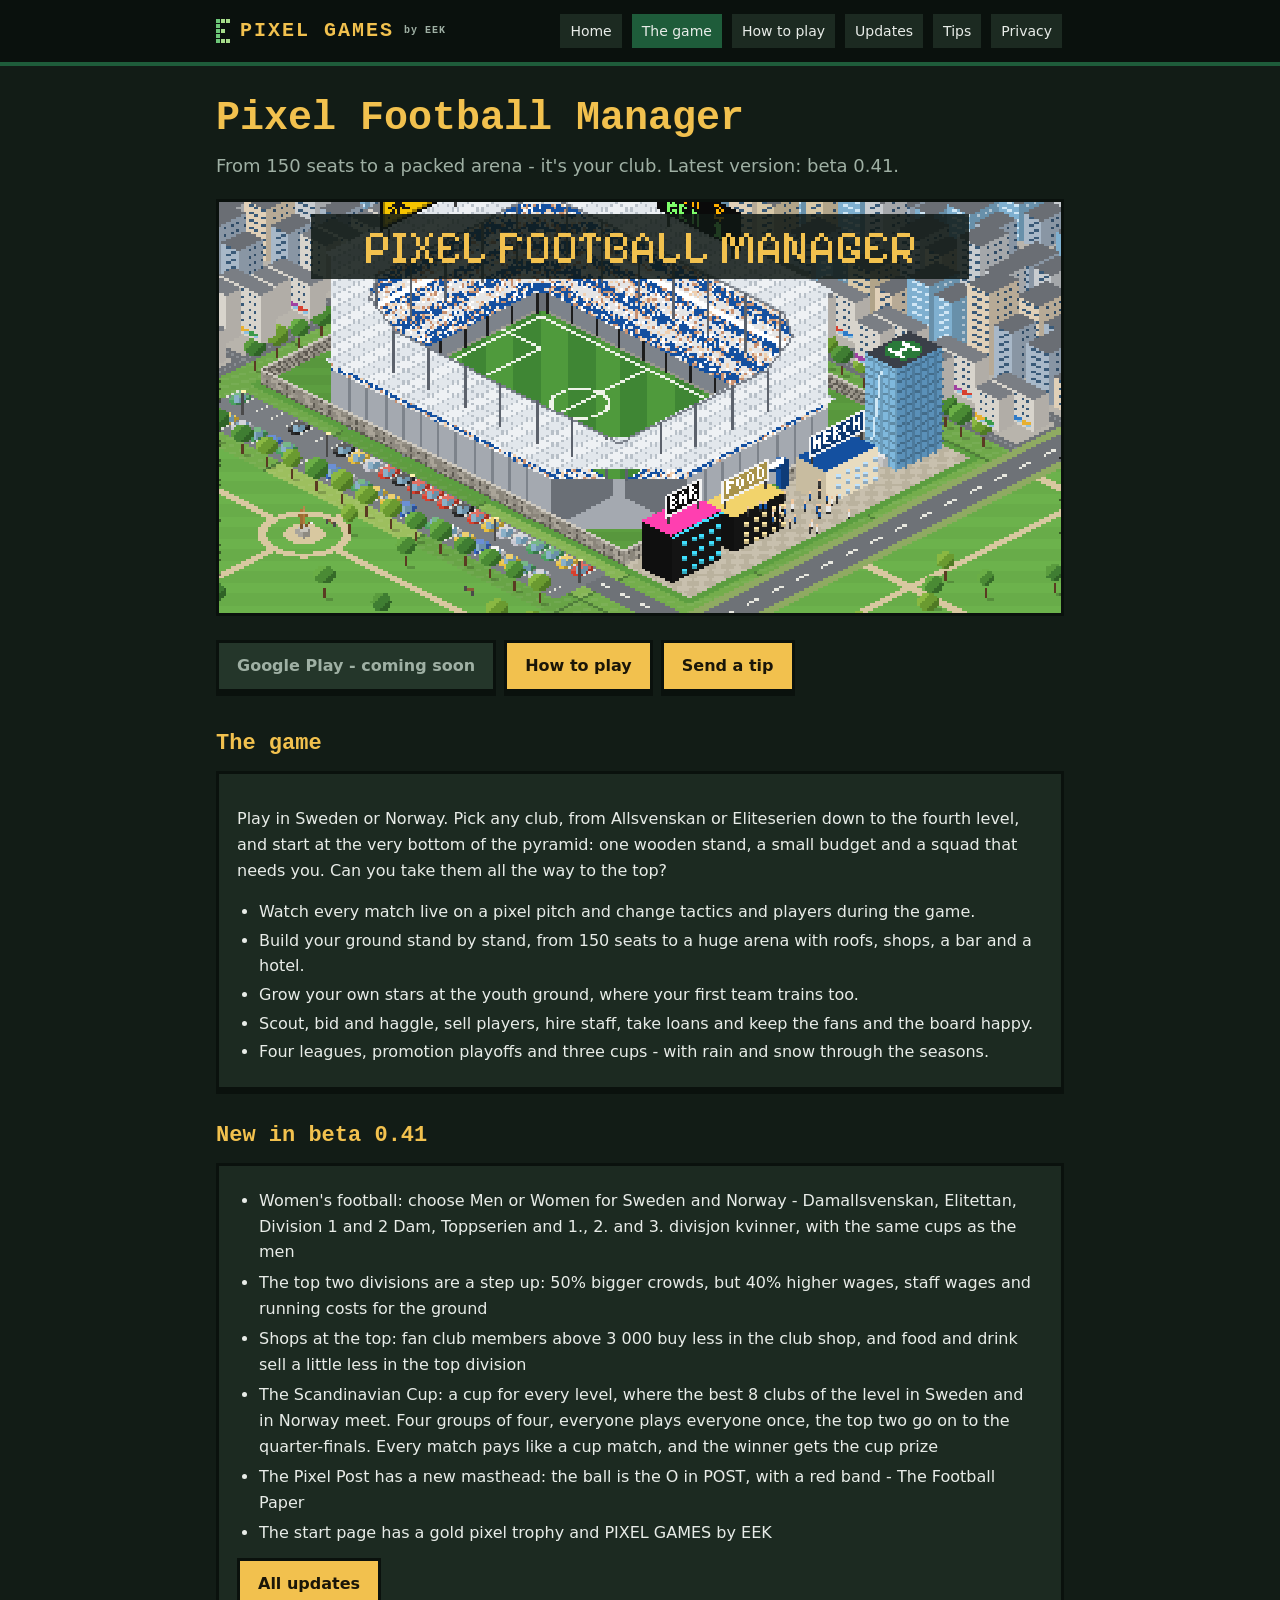
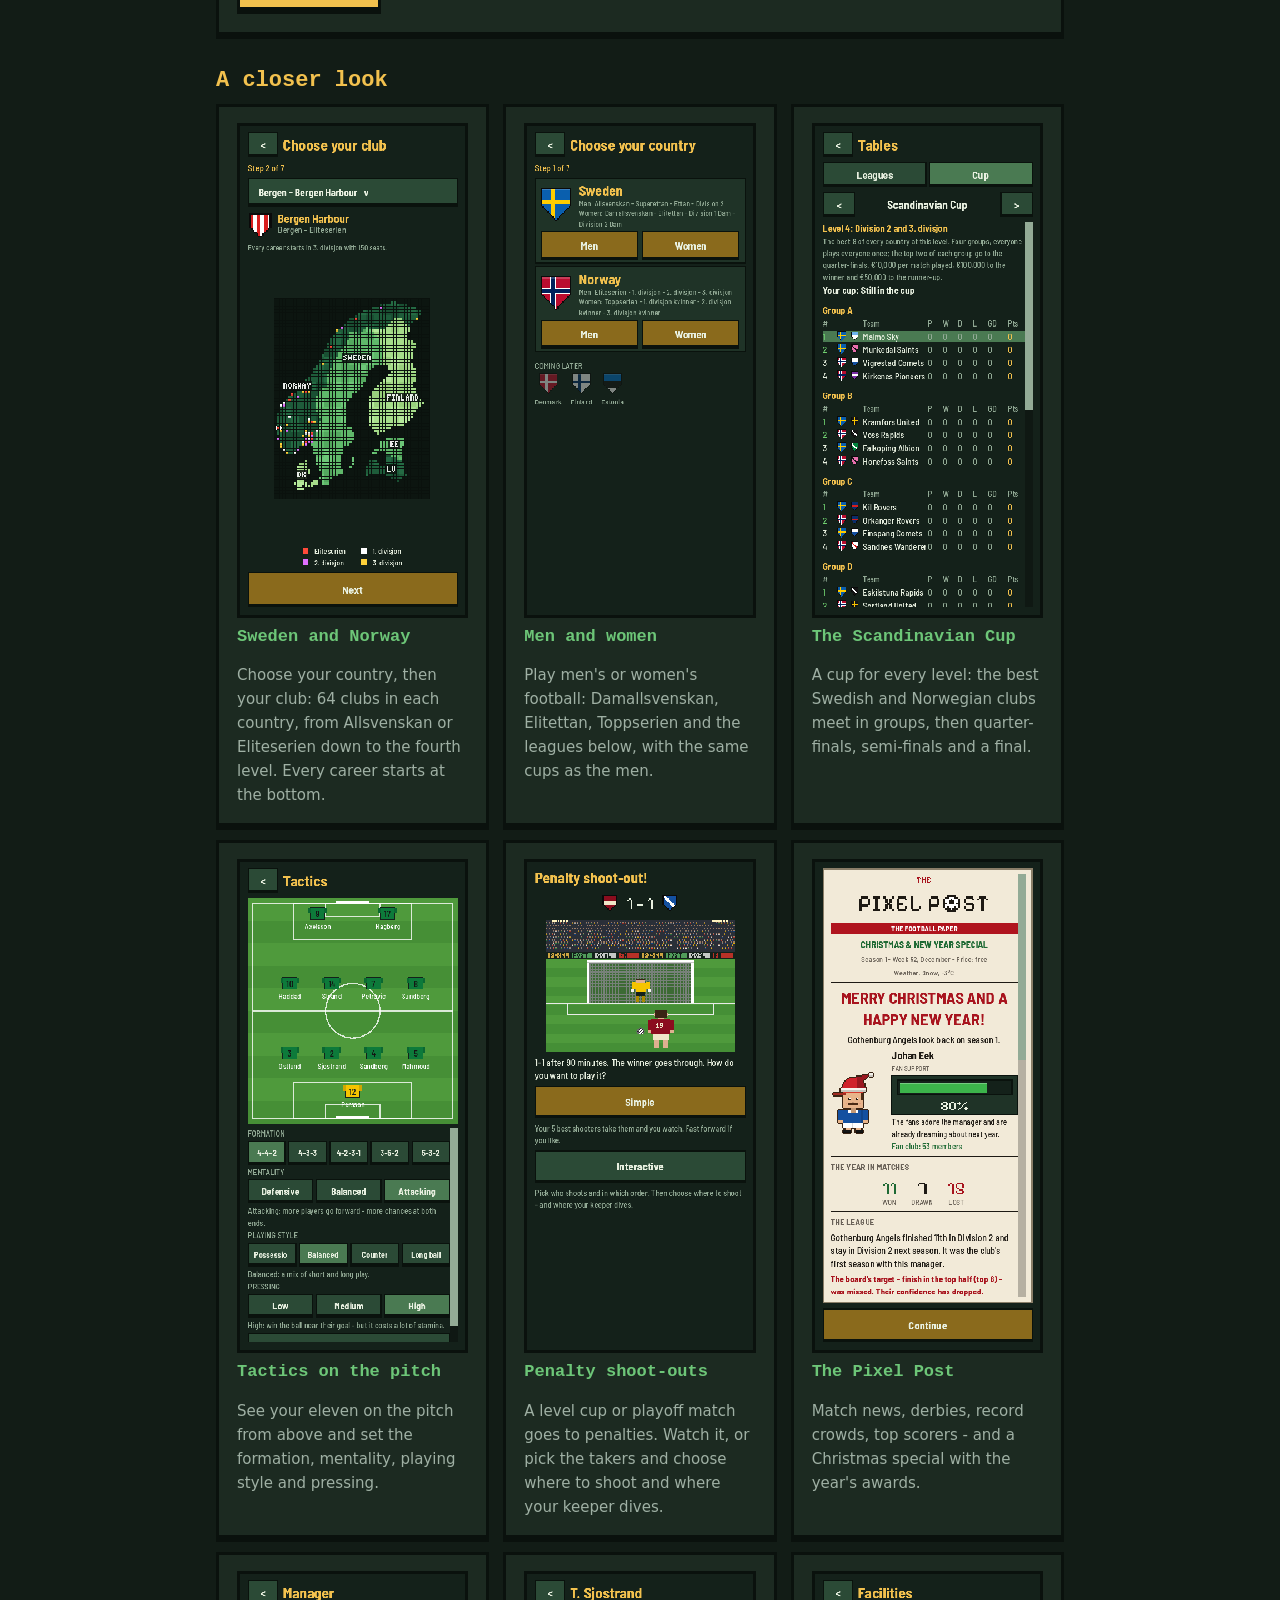
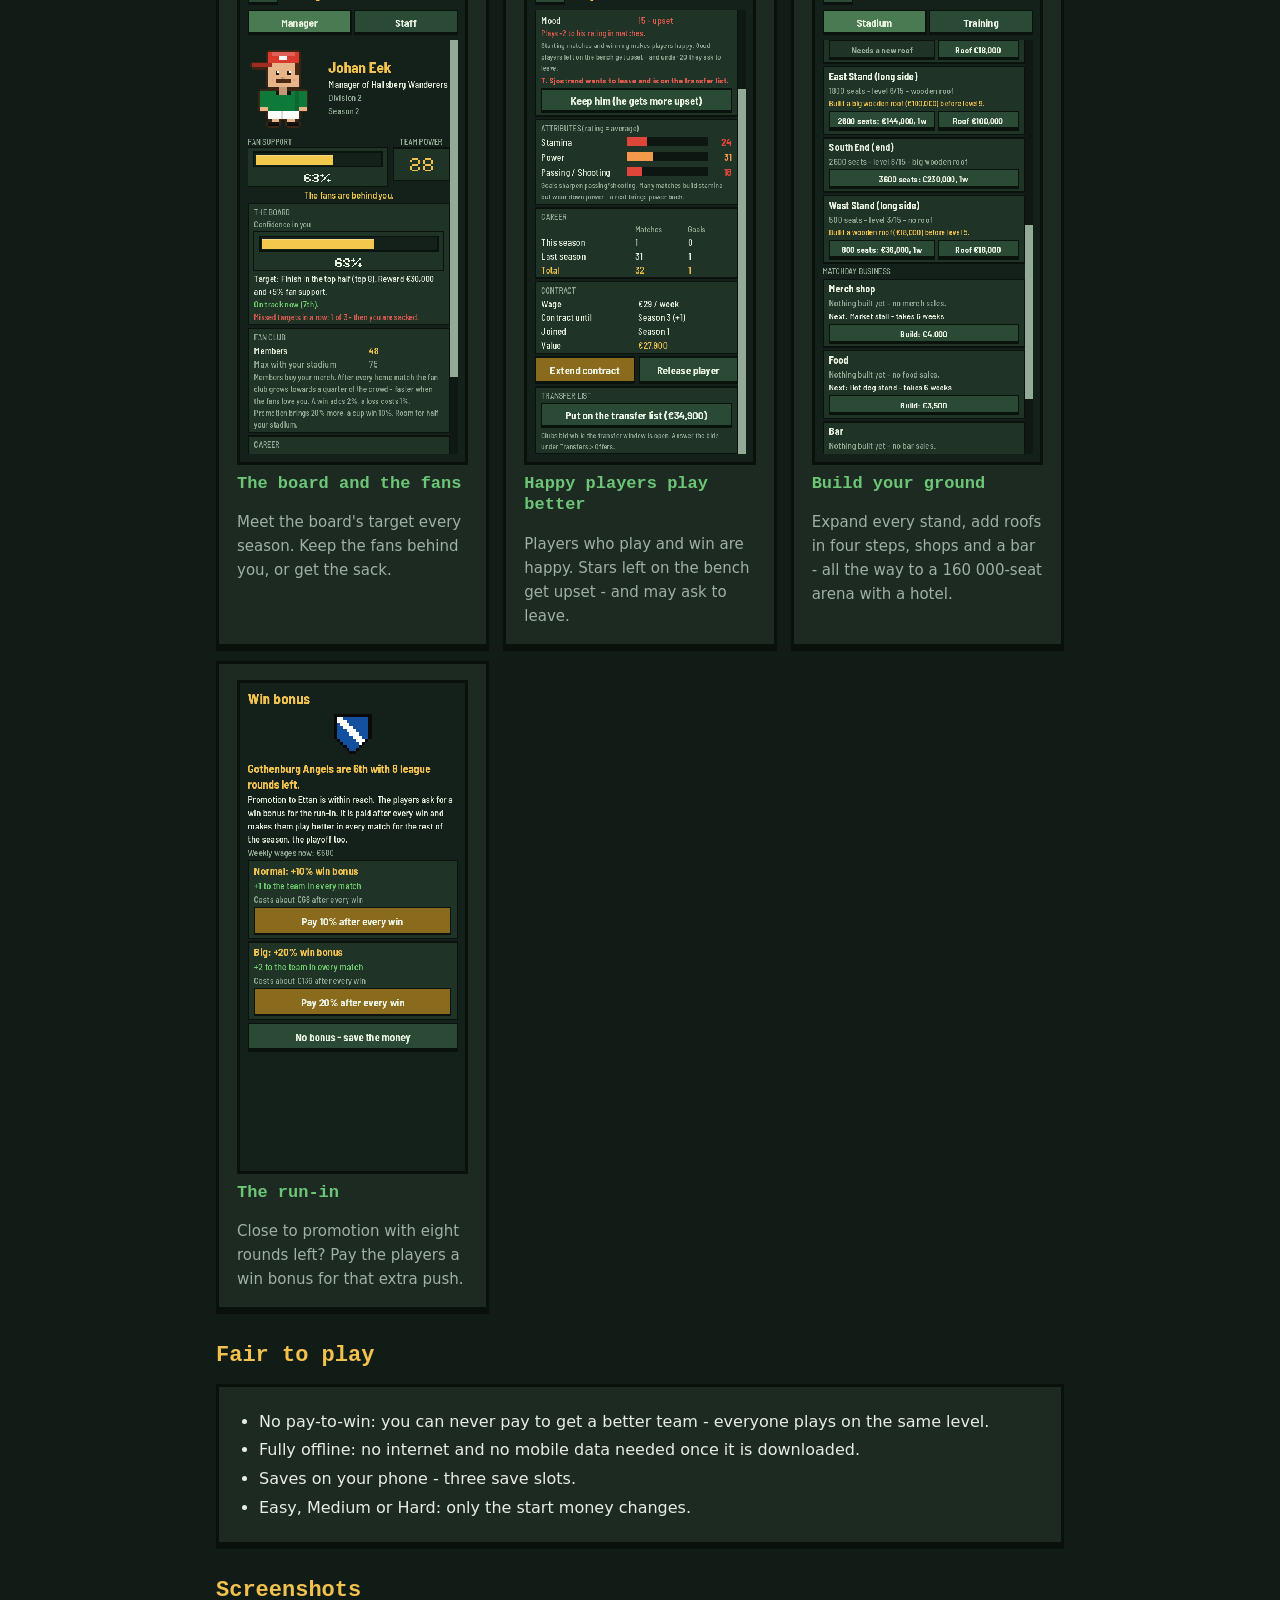
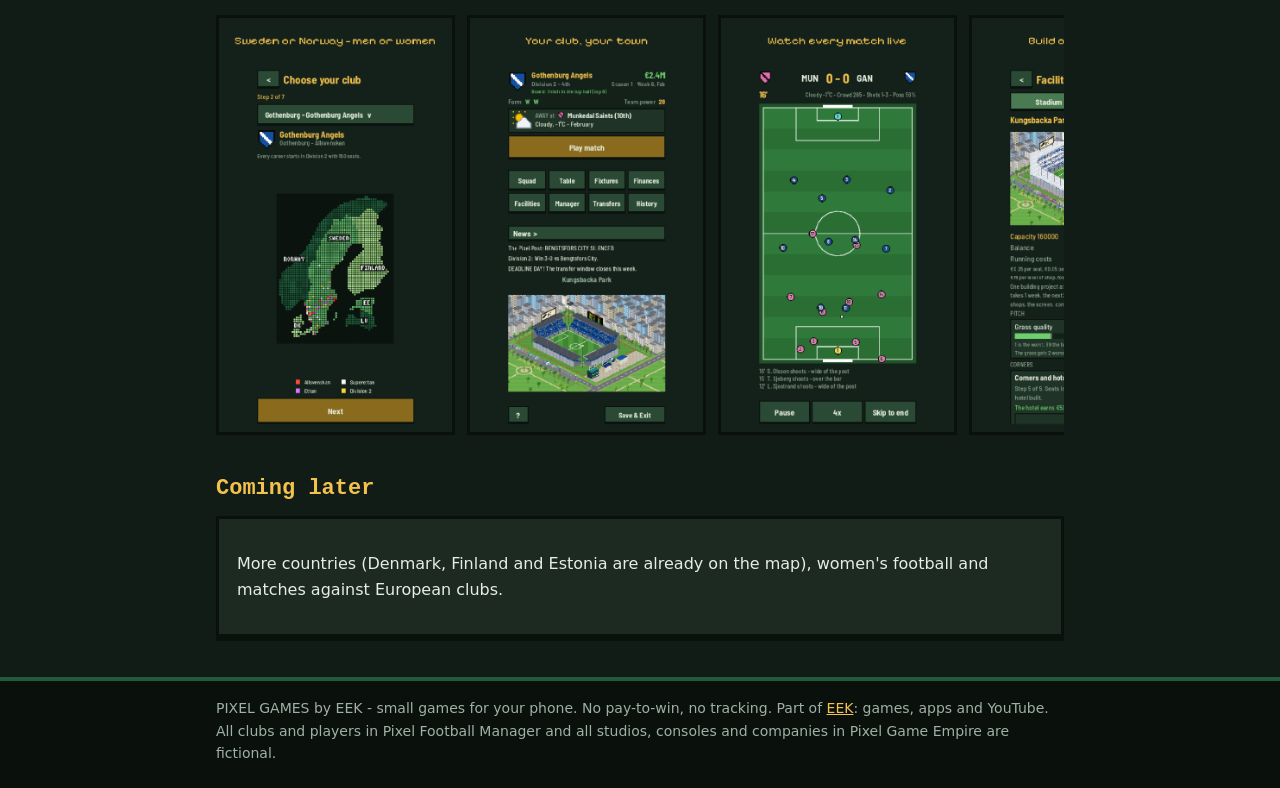
==== football-manager/index.html @ 79983d54 "Logo: small pixel squares forming an E, also as tab and app icon Co-Authored-By: Claude Opus 5.5 <no" ====
<!doctype html>
<html lang="en"><head><meta charset="utf-8"><meta name="viewport" content="width=device-width, initial-scale=1">
<title>Pixel Football Manager</title><link rel="stylesheet" href="../style.css?v=eek6"><link rel="icon" href="../favicon.svg" type="image/svg+xml"><link rel="icon" href="../assets/favicon-32.png" sizes="32x32"><link rel="apple-touch-icon" href="../assets/apple-touch-icon.png">
</head><body>
<header class="top"><div class="wrap"><a class="logo" href="../index.html"><span class="tiles" aria-hidden="true"><i></i><i></i><i></i><i></i><i class="o"></i><i class="o"></i><i></i><i></i><i class="o"></i><i></i><i class="o"></i><i class="o"></i><i></i><i></i><i></i></span>PIXEL GAMES <small>by EEK</small></a><nav><a href="../index.html">Home</a><a href="index.html" class="on">The game</a><a href="how-to-play.html">How to play</a><a href="updates.html">Updates</a><a href="tips.html">Tips</a><a href="privacy.html">Privacy</a></nav></div></header>
<main class="wrap">

<h1>Pixel Football Manager</h1>
<p class="lead">From 150 seats to a packed arena - it's your club. Latest version: beta 0.41.</p>
<img class="hero" src="../assets/pfm-feature.png" alt="Pixel Football Manager">
<span class="btn off">Google Play - coming soon</span><a class="btn" href="how-to-play.html">How to play</a><a class="btn" href="tips.html">Send a tip</a>
<h2>The game</h2>
<div class="panel"><p>Play in Sweden or Norway. Pick any club, from Allsvenskan or Eliteserien down to the fourth level, and start at the very bottom of the
pyramid: one wooden stand, a small budget and a squad that needs you. Can you take them all the way to the top?</p>
<ul><li>Watch every match live on a pixel pitch and change tactics and players during the game.</li>
<li>Build your ground stand by stand, from 150 seats to a huge arena with roofs, shops, a bar and a hotel.</li>
<li>Grow your own stars at the youth ground, where your first team trains too.</li>
<li>Scout, bid and haggle, sell players, hire staff, take loans and keep the fans and the board happy.</li>
<li>Four leagues, promotion playoffs and three cups - with rain and snow through the seasons.</li></ul></div>
<h2>New in beta 0.41</h2>
<div class="panel new"><ul><li>Women&#x27;s football: choose Men or Women for Sweden and Norway - Damallsvenskan, Elitettan, Division 1 and 2 Dam, Toppserien and 1., 2. and 3. divisjon kvinner, with the same cups as the men</li><li>The top two divisions are a step up: 50% bigger crowds, but 40% higher wages, staff wages and running costs for the ground</li><li>Shops at the top: fan club members above 3 000 buy less in the club shop, and food and drink sell a little less in the top division</li><li>The Scandinavian Cup: a cup for every level, where the best 8 clubs of the level in Sweden and in Norway meet. Four groups of four, everyone plays everyone once, the top two go on to the quarter-finals. Every match pays like a cup match, and the winner gets the cup prize</li><li>The Pixel Post has a new masthead: the ball is the O in POST, with a red band - The Football Paper</li><li>The start page has a gold pixel trophy and PIXEL GAMES by EEK</li></ul><a class="btn" href="updates.html">All updates</a></div>
<h2>A closer look</h2>
<div class="features"><figure class="panel feat"><img src="../assets/pfm-no_clubs.png" alt="Sweden and Norway" loading="lazy"><h3>Sweden and Norway</h3><p>Choose your country, then your club: 64 clubs in each country, from Allsvenskan or Eliteserien down to the fourth level. Every career starts at the bottom.</p></figure><figure class="panel feat"><img src="../assets/pfm-w_country.png" alt="Men and women" loading="lazy"><h3>Men and women</h3><p>Play men&#x27;s or women&#x27;s football: Damallsvenskan, Elitettan, Toppserien and the leagues below, with the same cups as the men.</p></figure><figure class="panel feat"><img src="../assets/pfm-scan_cup.png" alt="The Scandinavian Cup" loading="lazy"><h3>The Scandinavian Cup</h3><p>A cup for every level: the best Swedish and Norwegian clubs meet in groups, then quarter-finals, semi-finals and a final.</p></figure><figure class="panel feat"><img src="../assets/pfm-upd_tactics.png" alt="Tactics on the pitch" loading="lazy"><h3>Tactics on the pitch</h3><p>See your eleven on the pitch from above and set the formation, mentality, playing style and pressing.</p></figure><figure class="panel feat"><img src="../assets/pfm-pens_real_choice.png" alt="Penalty shoot-outs" loading="lazy"><h3>Penalty shoot-outs</h3><p>A level cup or playoff match goes to penalties. Watch it, or pick the takers and choose where to shoot and where your keeper dives.</p></figure><figure class="panel feat"><img src="../assets/pfm-upd_xmas_awards.png" alt="The Pixel Post" loading="lazy"><h3>The Pixel Post</h3><p>Match news, derbies, record crowds, top scorers - and a Christmas special with the year&#x27;s awards.</p></figure><figure class="panel feat"><img src="../assets/pfm-upd_manager_board.png" alt="The board and the fans" loading="lazy"><h3>The board and the fans</h3><p>Meet the board&#x27;s target every season. Keep the fans behind you, or get the sack.</p></figure><figure class="panel feat"><img src="../assets/pfm-upd_player_morale.png" alt="Happy players play better" loading="lazy"><h3>Happy players play better</h3><p>Players who play and win are happy. Stars left on the bench get upset - and may ask to leave.</p></figure><figure class="panel feat"><img src="../assets/pfm-roof_stadium_stands.png" alt="Build your ground" loading="lazy"><h3>Build your ground</h3><p>Expand every stand, add roofs in four steps, shops and a bar - all the way to a 160 000-seat arena with a hotel.</p></figure><figure class="panel feat"><img src="../assets/pfm-proto_win_bonus.png" alt="The run-in" loading="lazy"><h3>The run-in</h3><p>Close to promotion with eight rounds left? Pay the players a win bonus for that extra push.</p></figure></div>
<h2>Fair to play</h2>
<div class="panel"><ul><li>No pay-to-win: you can never pay to get a better team - everyone plays on the same level.</li>
<li>Fully offline: no internet and no mobile data needed once it is downloaded.</li>
<li>Saves on your phone - three save slots.</li>
<li>Easy, Medium or Hard: only the start money changes.</li></ul></div>
<h2>Screenshots</h2>
<div class="shots"><img src="../assets/pfm-shot-1.png" alt="Screenshot 1" loading="lazy"><img src="../assets/pfm-shot-2.png" alt="Screenshot 2" loading="lazy"><img src="../assets/pfm-shot-3.png" alt="Screenshot 3" loading="lazy"><img src="../assets/pfm-shot-4.png" alt="Screenshot 4" loading="lazy"><img src="../assets/pfm-shot-5.png" alt="Screenshot 5" loading="lazy"></div>
<h2>Coming later</h2>
<div class="panel"><p>More countries (Denmark, Finland and Estonia are already on the map), women's
football and matches against European clubs.</p></div>

</main>
<footer><div class="wrap">PIXEL GAMES by EEK - small games for your phone. No pay-to-win, no tracking. Part of <a href="../index.html">EEK</a>: games, apps and YouTube.<br>
All clubs and players in Pixel Football Manager and all studios, consoles and companies in Pixel Game Empire are fictional.</div></footer>
</body></html>
---- style.css ----
:root{--bg:#121c16;--panel:#1c2a21;--panel2:#24362a;--line:#0a110d;--text:#e8ece8;--muted:#9fb0a4;
--accent:#f2c14e;--good:#6dc678;--light:#a6dc8a;--dark:#1e5c3a}
*{box-sizing:border-box}
html{-webkit-text-size-adjust:100%}
body{margin:0;background:var(--bg);color:var(--text);font:16px/1.6 system-ui,-apple-system,"Segoe UI",Roboto,sans-serif}
a{color:var(--accent)}
.wrap{max-width:880px;margin:0 auto;padding:0 16px}
header.top{background:var(--line);border-bottom:4px solid var(--dark)}
header.top .wrap{display:flex;align-items:center;gap:14px;padding-top:12px;padding-bottom:12px;flex-wrap:wrap}
.logo{font:700 20px/1 ui-monospace,"Cascadia Mono",Consolas,monospace;letter-spacing:2px;color:var(--accent);text-decoration:none;display:flex;align-items:center;gap:10px}
.logo .tiles{display:grid;grid-template-columns:repeat(3,4px);gap:1px}
.logo .tiles i{width:4px;height:4px;background:var(--light)}
.logo .tiles i:nth-child(3n+1){background:var(--good)}
.logo .tiles i.o{background:none}
nav{display:flex;gap:6px;flex-wrap:wrap;margin-left:auto}
nav a{color:var(--text);text-decoration:none;padding:6px 10px;background:var(--panel);border:2px solid var(--line);box-shadow:0 3px 0 var(--line);font-size:14px}
nav a.on,nav a:hover{background:var(--dark)}
h1,h2,h3{font-family:ui-monospace,"Cascadia Mono",Consolas,monospace;line-height:1.25}
h1 small,.logo small{font-size:.5em;color:var(--muted);letter-spacing:1px}
h1{color:var(--accent);font-size:clamp(26px,6vw,40px);margin:28px 0 8px}
h2{color:var(--accent);font-size:22px;margin:32px 0 10px}
h3{color:var(--good);font-size:17px;margin:0 0 8px}
.lead{color:var(--muted);font-size:18px;margin-top:0}
.panel{background:var(--panel);border:3px solid var(--line);box-shadow:0 4px 0 var(--line);padding:16px 18px;margin:14px 0}
.grid{display:grid;grid-template-columns:repeat(auto-fit,minmax(240px,1fr));gap:14px}
.card{display:flex;gap:14px;align-items:center;text-decoration:none;color:var(--text)}
.card img{width:72px;height:72px;image-rendering:pixelated;border:3px solid var(--line)}
.btn{display:inline-block;background:var(--accent);color:#1b1608;font-weight:700;text-decoration:none;padding:10px 18px;border:3px solid var(--line);box-shadow:0 4px 0 var(--line);margin:6px 8px 6px 0}
.btn.off{background:var(--panel2);color:var(--muted);cursor:default}
.hero{width:100%;height:auto;image-rendering:pixelated;border:3px solid var(--line);display:block;margin:18px 0}
.shots{display:flex;gap:12px;overflow-x:auto;padding-bottom:8px;scroll-snap-type:x mandatory}
.shots img{height:420px;max-height:70vh;width:auto;border:3px solid var(--line);scroll-snap-align:start}
ol,ul{padding-left:22px;margin:6px 0}
li{margin:3px 0}
.tip{color:var(--good);font-size:15px;margin:8px 0 0}
.ver{display:flex;justify-content:space-between;align-items:baseline;gap:10px}
.ver span{color:var(--muted);font-size:14px;font-family:ui-monospace,Consolas,monospace}
.tag{display:inline-block;background:var(--dark);color:var(--light);font-size:13px;padding:2px 8px;margin:0 6px 6px 0}
footer{color:var(--muted);font-size:14px;border-top:4px solid var(--dark);background:var(--line);margin-top:40px}
footer .wrap{padding-top:16px;padding-bottom:24px}
.tips .field{display:block;margin:0 0 18px}
.tips .field>b{display:block;font:700 15px/1.3 ui-monospace,"Cascadia Mono",Consolas,monospace;color:var(--good);margin-bottom:8px}
.tips textarea,.tips input[type=text],.tips input[type=email]{display:block;width:100%;font:inherit;color:var(--text);background:var(--bg);border:3px solid var(--line);box-shadow:inset 0 3px 0 var(--line);padding:10px 12px;border-radius:0}
.tips textarea{resize:vertical;min-height:150px}
.tips ::placeholder{color:#5f7066}
.tips textarea:focus,.tips input:focus{outline:none;border-color:var(--accent)}
.kinds{display:flex;gap:8px;flex-wrap:wrap}
.kinds input{position:absolute;opacity:0;pointer-events:none}
.kinds span{display:inline-block;cursor:pointer;padding:8px 16px;background:var(--panel2);color:var(--text);border:3px solid var(--line);box-shadow:0 3px 0 var(--line);font:700 14px/1 ui-monospace,"Cascadia Mono",Consolas,monospace}
.kinds span:hover{background:var(--dark)}
.kinds input:checked+span{background:var(--dark);color:var(--accent)}
.kinds input:focus-visible+span{outline:2px solid var(--accent)}
.two{display:grid;grid-template-columns:1fr 1fr;gap:0 14px}
.tips button{cursor:pointer;font:inherit;font-weight:700;margin-top:4px}
.btn:active{transform:translateY(3px);box-shadow:0 1px 0 var(--line)}
.tips button:disabled{opacity:.6;cursor:default}
.tips .status{color:var(--good);font-weight:600;margin:6px 0 0}
.tips .status:empty{display:none}
.opt{color:var(--muted);font-size:13px;font-weight:400;font-family:system-ui,-apple-system,"Segoe UI",Roboto,sans-serif}
.trap{position:absolute;left:-9999px}
.features{display:grid;grid-template-columns:repeat(auto-fit,minmax(230px,1fr));gap:14px}
.feat{display:flex;flex-direction:column;gap:8px;margin:0}
.feat img{width:100%;max-width:260px;align-self:center;height:auto;border:3px solid var(--line);image-rendering:pixelated}
.feat p{margin:0;color:var(--muted);font-size:15px}
.new li{margin:5px 0}
@media (max-width:520px){nav{margin-left:0}.shots img{height:360px}.two{grid-template-columns:1fr}}
.intro .lead{max-width:640px}
.pillars{display:grid;grid-template-columns:repeat(auto-fit,minmax(220px,1fr));gap:14px;margin:20px 0 8px}
.pillar{--c:var(--good);display:flex;flex-direction:column;gap:6px;text-decoration:none;color:var(--text);background:var(--panel);border:3px solid var(--line);border-top:8px solid var(--c);box-shadow:0 4px 0 var(--line);padding:16px 18px}
.pillar b{font:700 18px/1.2 ui-monospace,"Cascadia Mono",Consolas,monospace;letter-spacing:1px;color:var(--c)}
.pillar span{color:var(--muted);font-size:15px}
.pillar:hover{background:var(--panel2)}
.pillar:active{transform:translateY(3px);box-shadow:0 1px 0 var(--line)}
.pillar.apps,.sec.apps{--c:#6fb7f2}
.pillar.road,.sec.road{--c:#f28a4e}
.sec{--c:var(--good);color:var(--c);border-left:8px solid var(--c);padding-left:12px;margin-top:44px}
.sec small{font-size:.6em;color:var(--muted);letter-spacing:1px}
.sec+.lead{font-size:16px}
.yt{display:flex;gap:18px;align-items:center;flex-wrap:wrap}
.yt p{margin:0 0 6px;color:var(--muted)}
.ytlogo{width:88px;height:88px;border-radius:50%;border:3px solid var(--line);background:var(--line)}
.ythead{margin:22px 0 10px;color:#f28a4e}
.vids{display:grid;grid-template-columns:repeat(3,1fr);gap:14px}
.vid{display:flex;flex-direction:column;gap:6px;text-decoration:none;color:var(--text);background:var(--panel);border:3px solid var(--line);box-shadow:0 4px 0 var(--line);padding:8px}
.vid:hover{background:var(--panel2)}
.vid img{width:100%;aspect-ratio:16/9;object-fit:cover;display:block;background:var(--line)}
.vid b{font-weight:600;font-size:15px;line-height:1.35}
.vid span{color:var(--muted);font:13px ui-monospace,Consolas,monospace}
.vids.shorts{grid-template-columns:repeat(3,minmax(0,200px))}
.vid.short img{aspect-ratio:9/16}
@media (max-width:640px){.vids{grid-template-columns:1fr}.vids.shorts{grid-template-columns:repeat(3,1fr);gap:8px}.vid.short b{font-size:13px}}
.btn.red{background:#e8443a;color:#fff}
.testers>p:first-child{margin-top:0}
.testers p.opt{margin:12px 0 0}
.stats{display:grid;grid-template-columns:repeat(3,1fr);gap:14px}
.stat{display:flex;flex-direction:column;gap:4px;margin:0;text-align:center}
.stat b{font:700 28px/1.1 ui-monospace,"Cascadia Mono",Consolas,monospace;color:#f28a4e}
.stat span{color:var(--muted);font-size:14px}
.partners{border-style:dashed}
@media (max-width:640px){.stats{grid-template-columns:1fr}.stat b{font-size:22px}}
.features.pairs{grid-template-columns:repeat(auto-fit,minmax(300px,1fr))}
@media (min-width:700px){.features.pairs{grid-template-columns:1fr 1fr}}
.stats+.lead{margin-top:14px}
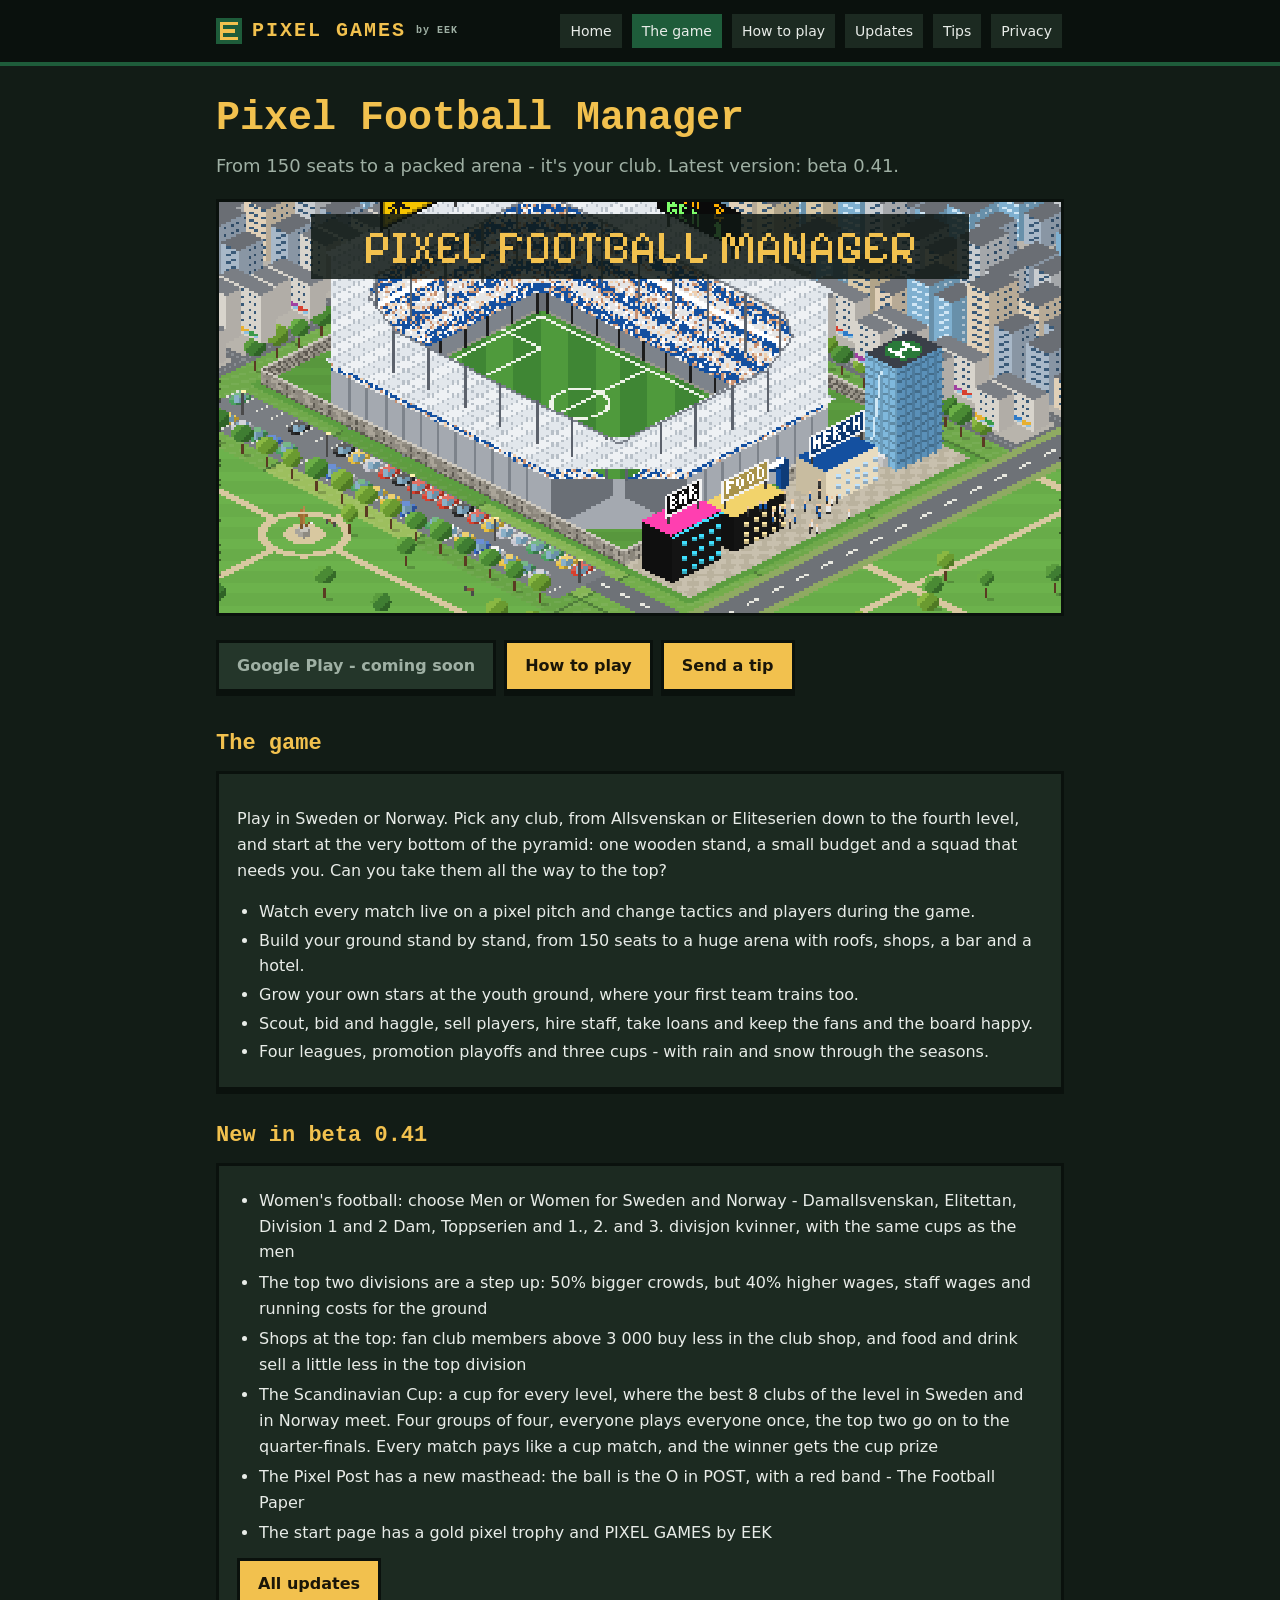
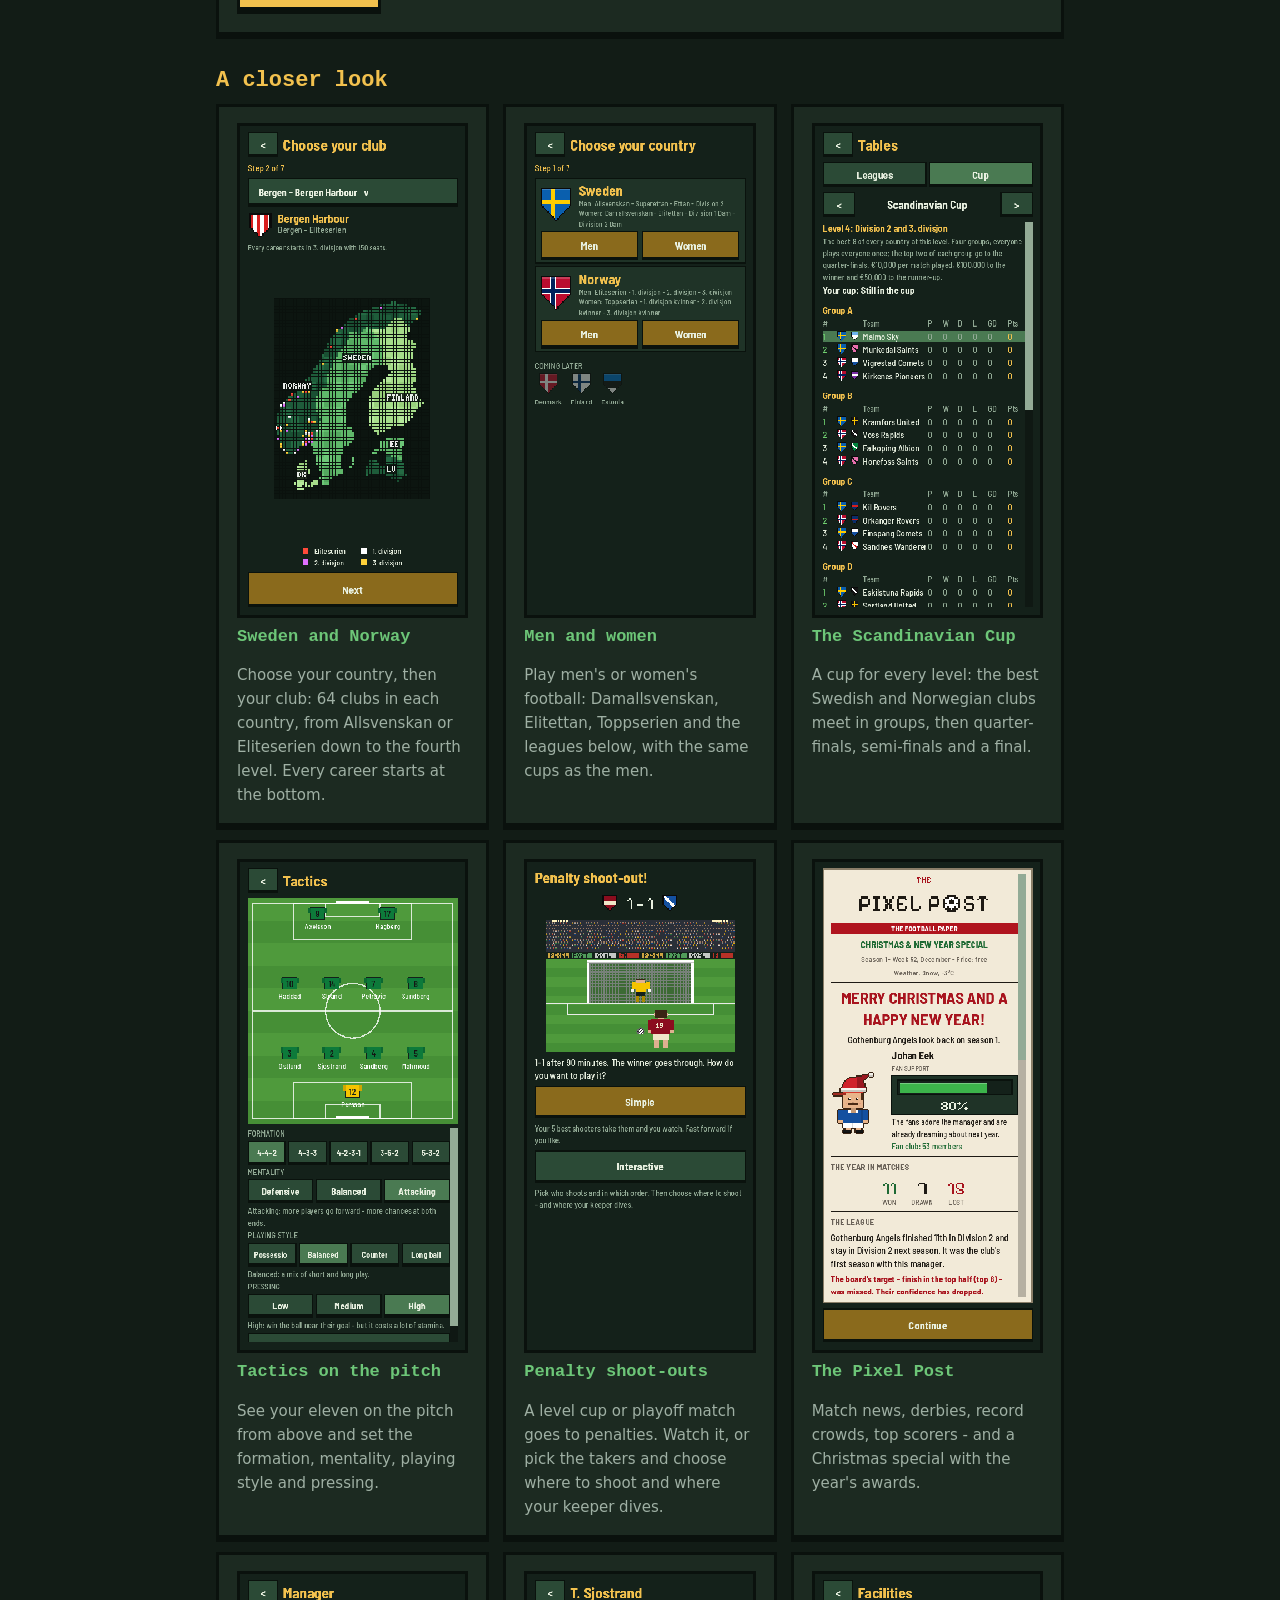
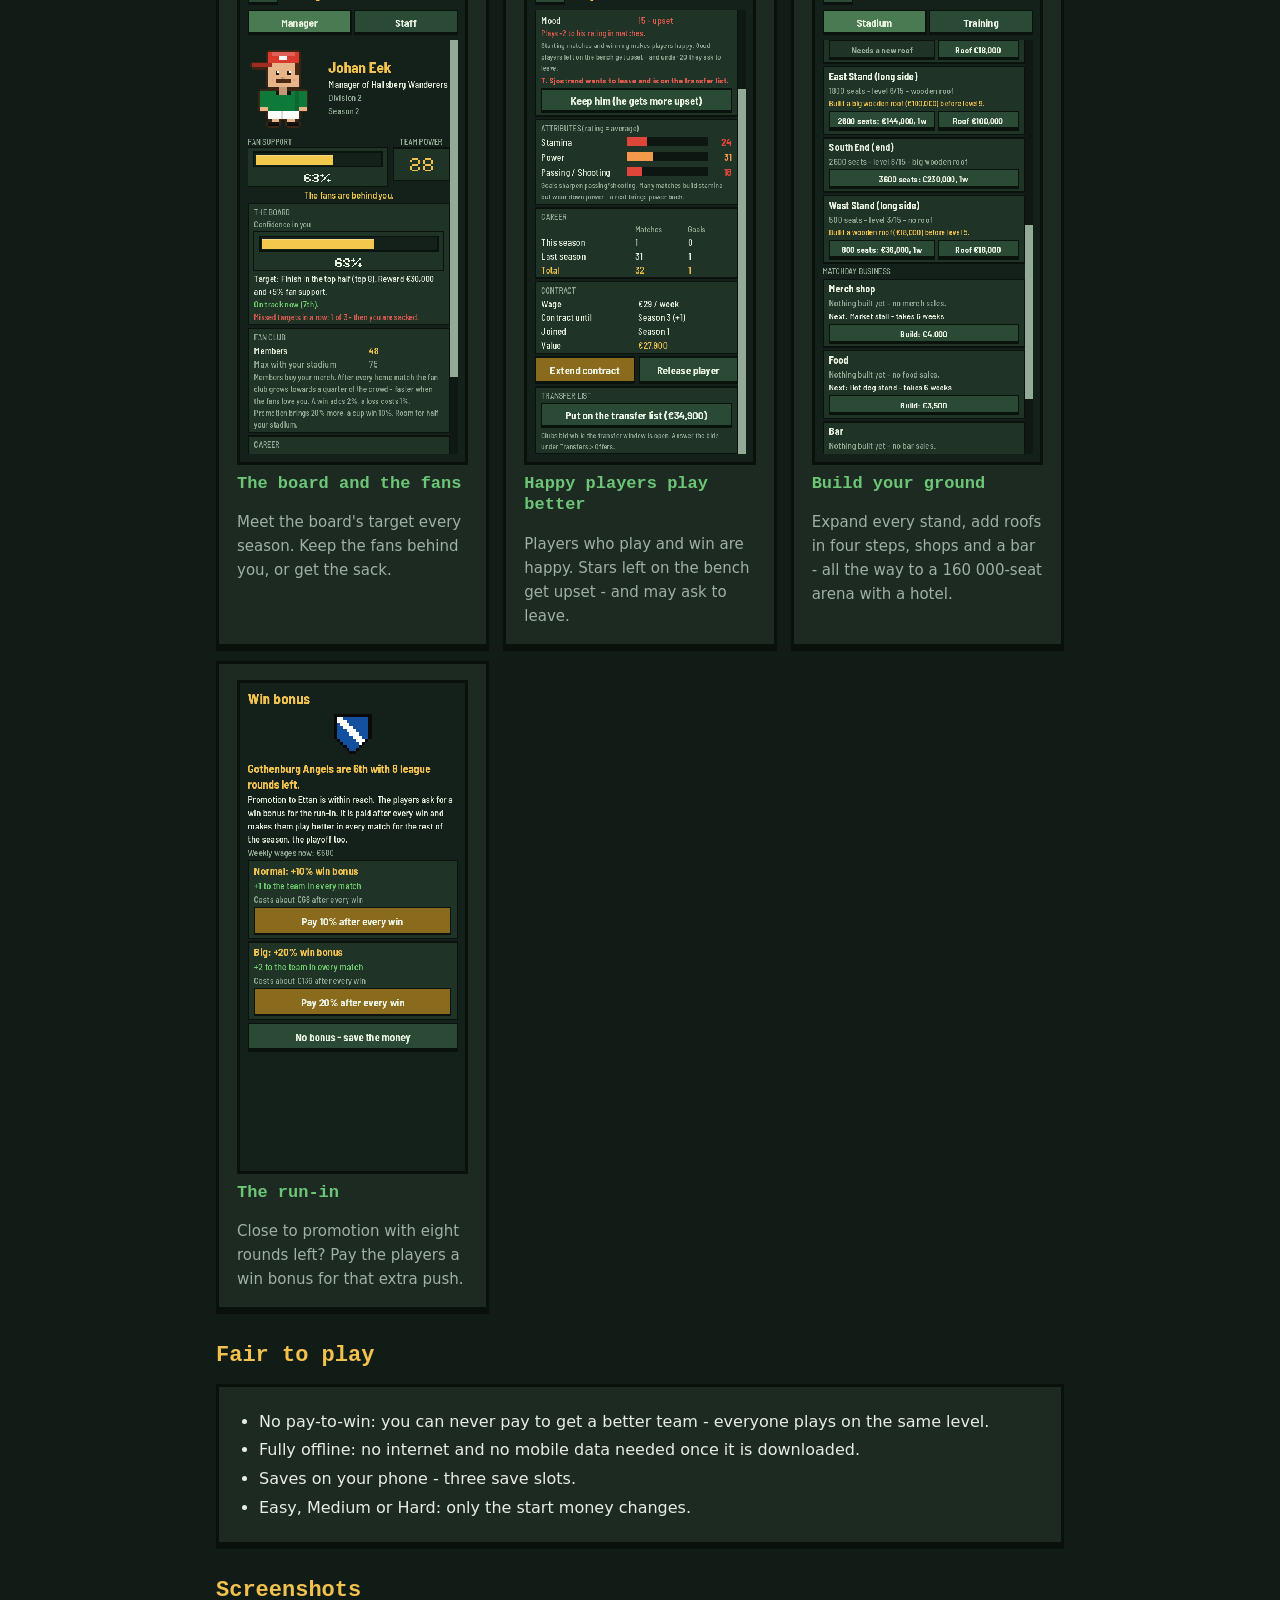
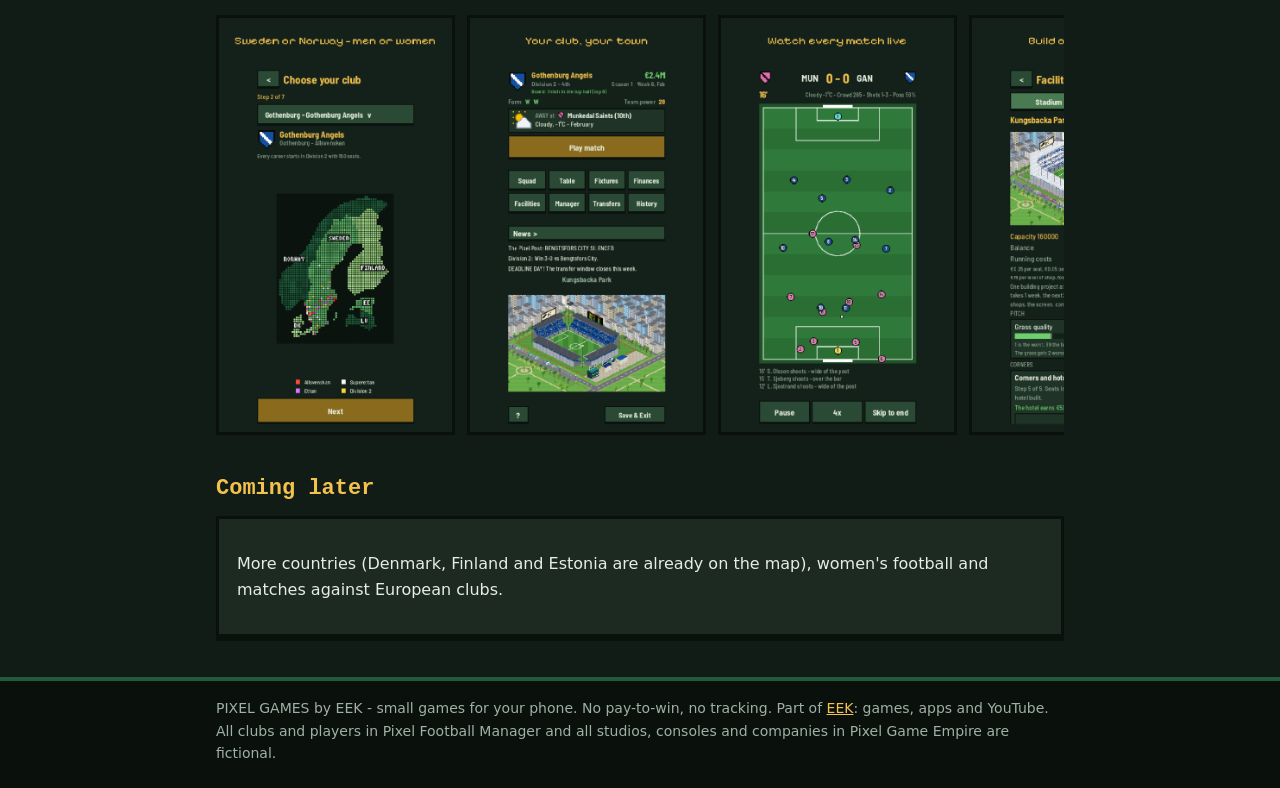
==== commit ee208d11: "Logo: a square with a distinct pixel E, also as tab and app icon Co-Authored-By: Claude Opus 5.5 <no" ====
--- a/football-manager/index.html
+++ b/football-manager/index.html
@@ -1,8 +1,8 @@
 <!doctype html>
 <html lang="en"><head><meta charset="utf-8"><meta name="viewport" content="width=device-width, initial-scale=1">
-<title>Pixel Football Manager</title><link rel="stylesheet" href="../style.css?v=eek6"><link rel="icon" href="../favicon.svg" type="image/svg+xml"><link rel="icon" href="../assets/favicon-32.png" sizes="32x32"><link rel="apple-touch-icon" href="../assets/apple-touch-icon.png">
+<title>Pixel Football Manager</title><link rel="stylesheet" href="../style.css?v=eek7"><link rel="icon" href="../favicon.svg" type="image/svg+xml"><link rel="icon" href="../assets/favicon-32.png" sizes="32x32"><link rel="apple-touch-icon" href="../assets/apple-touch-icon.png">
 </head><body>
-<header class="top"><div class="wrap"><a class="logo" href="../index.html"><span class="tiles" aria-hidden="true"><i></i><i></i><i></i><i></i><i class="o"></i><i class="o"></i><i></i><i></i><i class="o"></i><i></i><i class="o"></i><i class="o"></i><i></i><i></i><i></i></span>PIXEL GAMES <small>by EEK</small></a><nav><a href="../index.html">Home</a><a href="index.html" class="on">The game</a><a href="how-to-play.html">How to play</a><a href="updates.html">Updates</a><a href="tips.html">Tips</a><a href="privacy.html">Privacy</a></nav></div></header>
+<header class="top"><div class="wrap"><a class="logo" href="../index.html"><svg class="mark" viewBox="0 0 7 7" width="26" height="26" shape-rendering="crispEdges" aria-hidden="true"><rect width="7" height="7" fill="#1e5c3a"/><path fill="#f2c14e" d="M1 1h5v1H1zM1 2h1v3H1zM2 3h3v1H2zM1 5h5v1H1z"/></svg>PIXEL GAMES <small>by EEK</small></a><nav><a href="../index.html">Home</a><a href="index.html" class="on">The game</a><a href="how-to-play.html">How to play</a><a href="updates.html">Updates</a><a href="tips.html">Tips</a><a href="privacy.html">Privacy</a></nav></div></header>
 <main class="wrap">
 
 <h1>Pixel Football Manager</h1>
--- a/style.css
+++ b/style.css
@@ -8,10 +8,7 @@
 header.top{background:var(--line);border-bottom:4px solid var(--dark)}
 header.top .wrap{display:flex;align-items:center;gap:14px;padding-top:12px;padding-bottom:12px;flex-wrap:wrap}
 .logo{font:700 20px/1 ui-monospace,"Cascadia Mono",Consolas,monospace;letter-spacing:2px;color:var(--accent);text-decoration:none;display:flex;align-items:center;gap:10px}
-.logo .tiles{display:grid;grid-template-columns:repeat(3,4px);gap:1px}
-.logo .tiles i{width:4px;height:4px;background:var(--light)}
-.logo .tiles i:nth-child(3n+1){background:var(--good)}
-.logo .tiles i.o{background:none}
+.logo .mark{display:block;flex:none}
 nav{display:flex;gap:6px;flex-wrap:wrap;margin-left:auto}
 nav a{color:var(--text);text-decoration:none;padding:6px 10px;background:var(--panel);border:2px solid var(--line);box-shadow:0 3px 0 var(--line);font-size:14px}
 nav a.on,nav a:hover{background:var(--dark)}
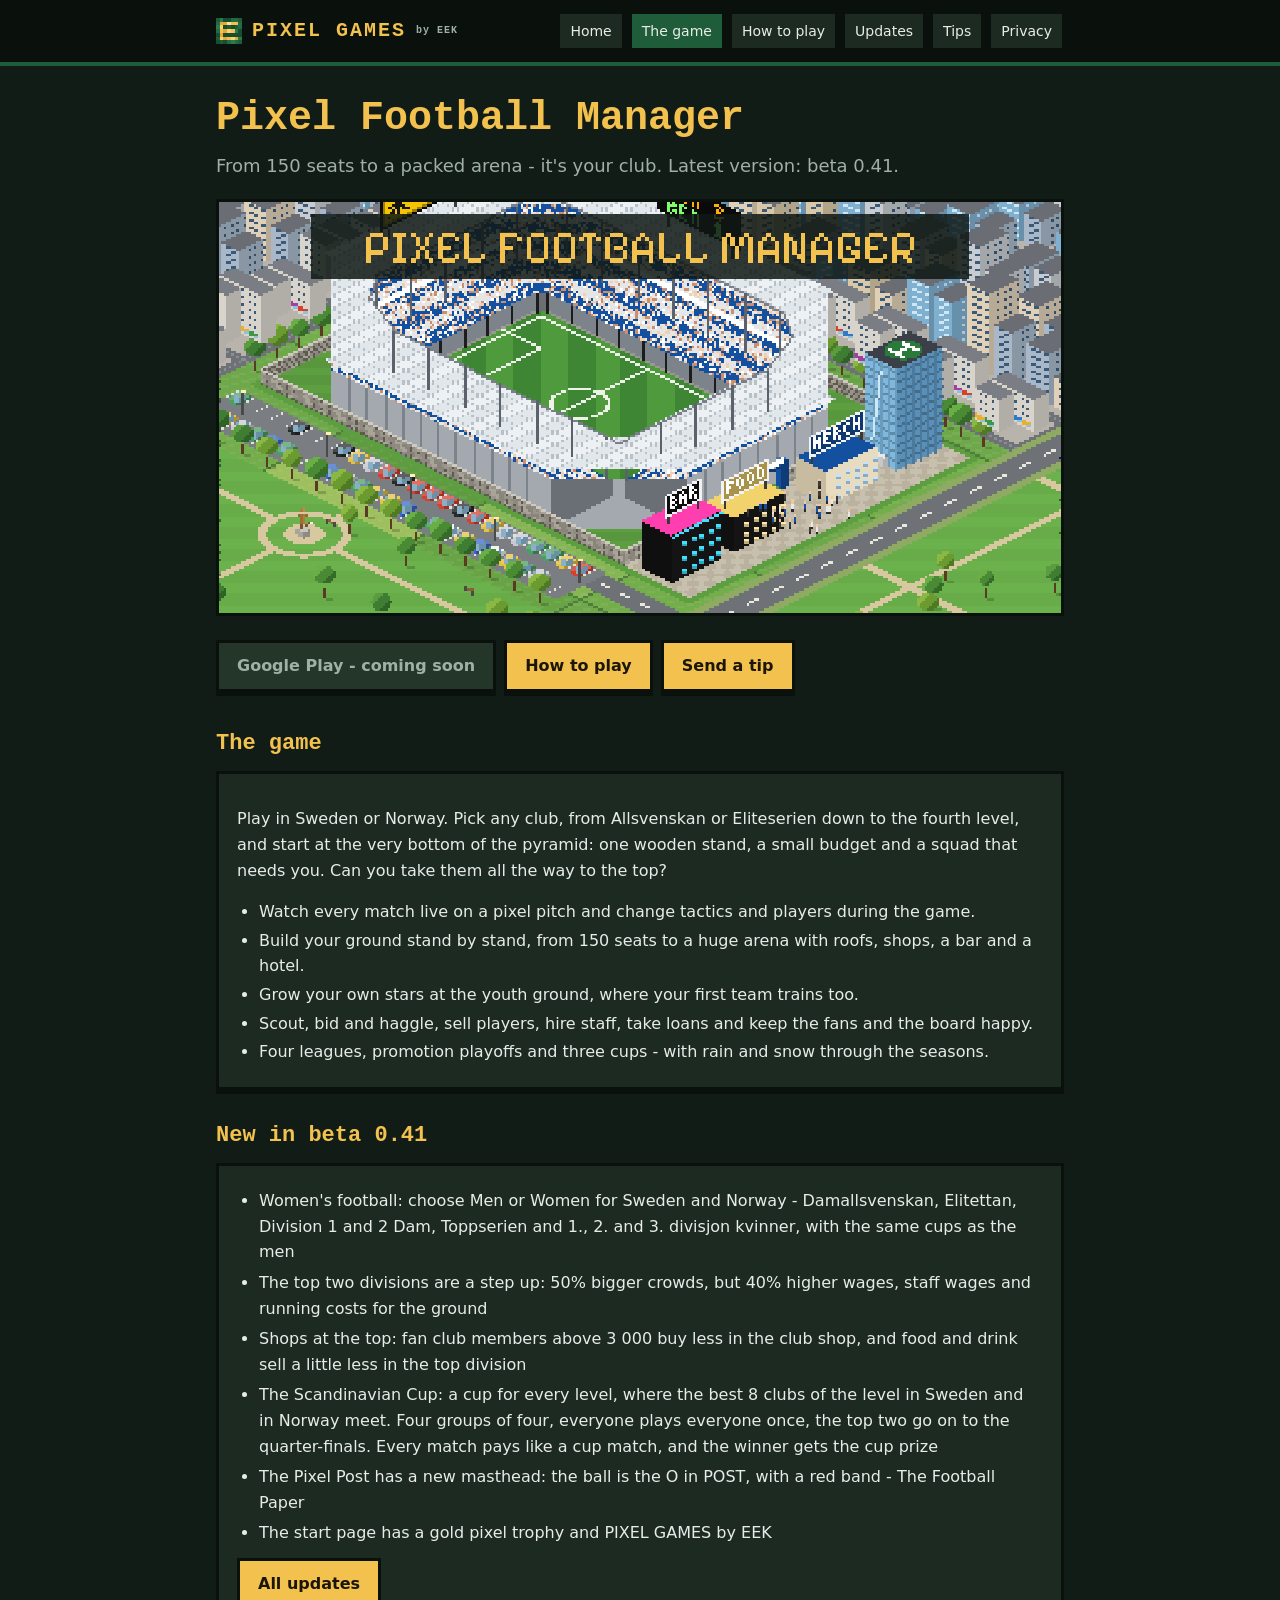
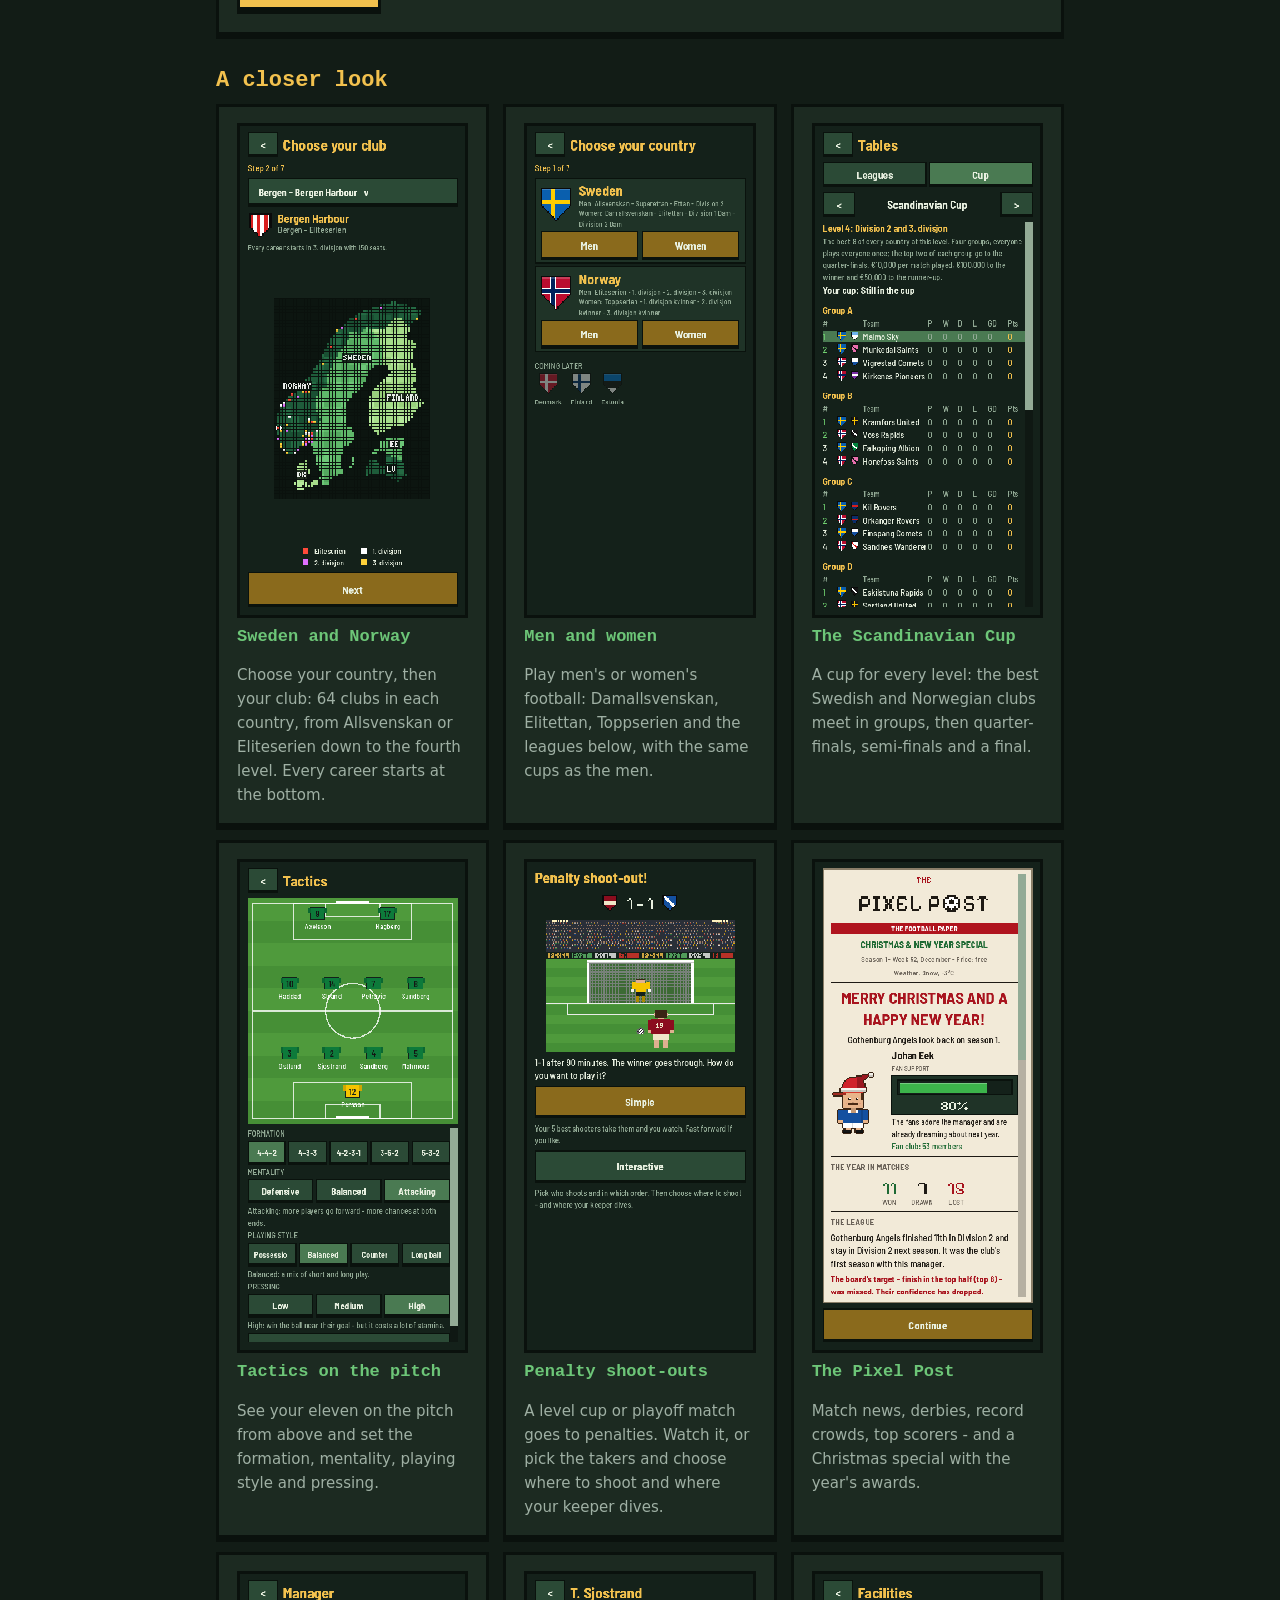
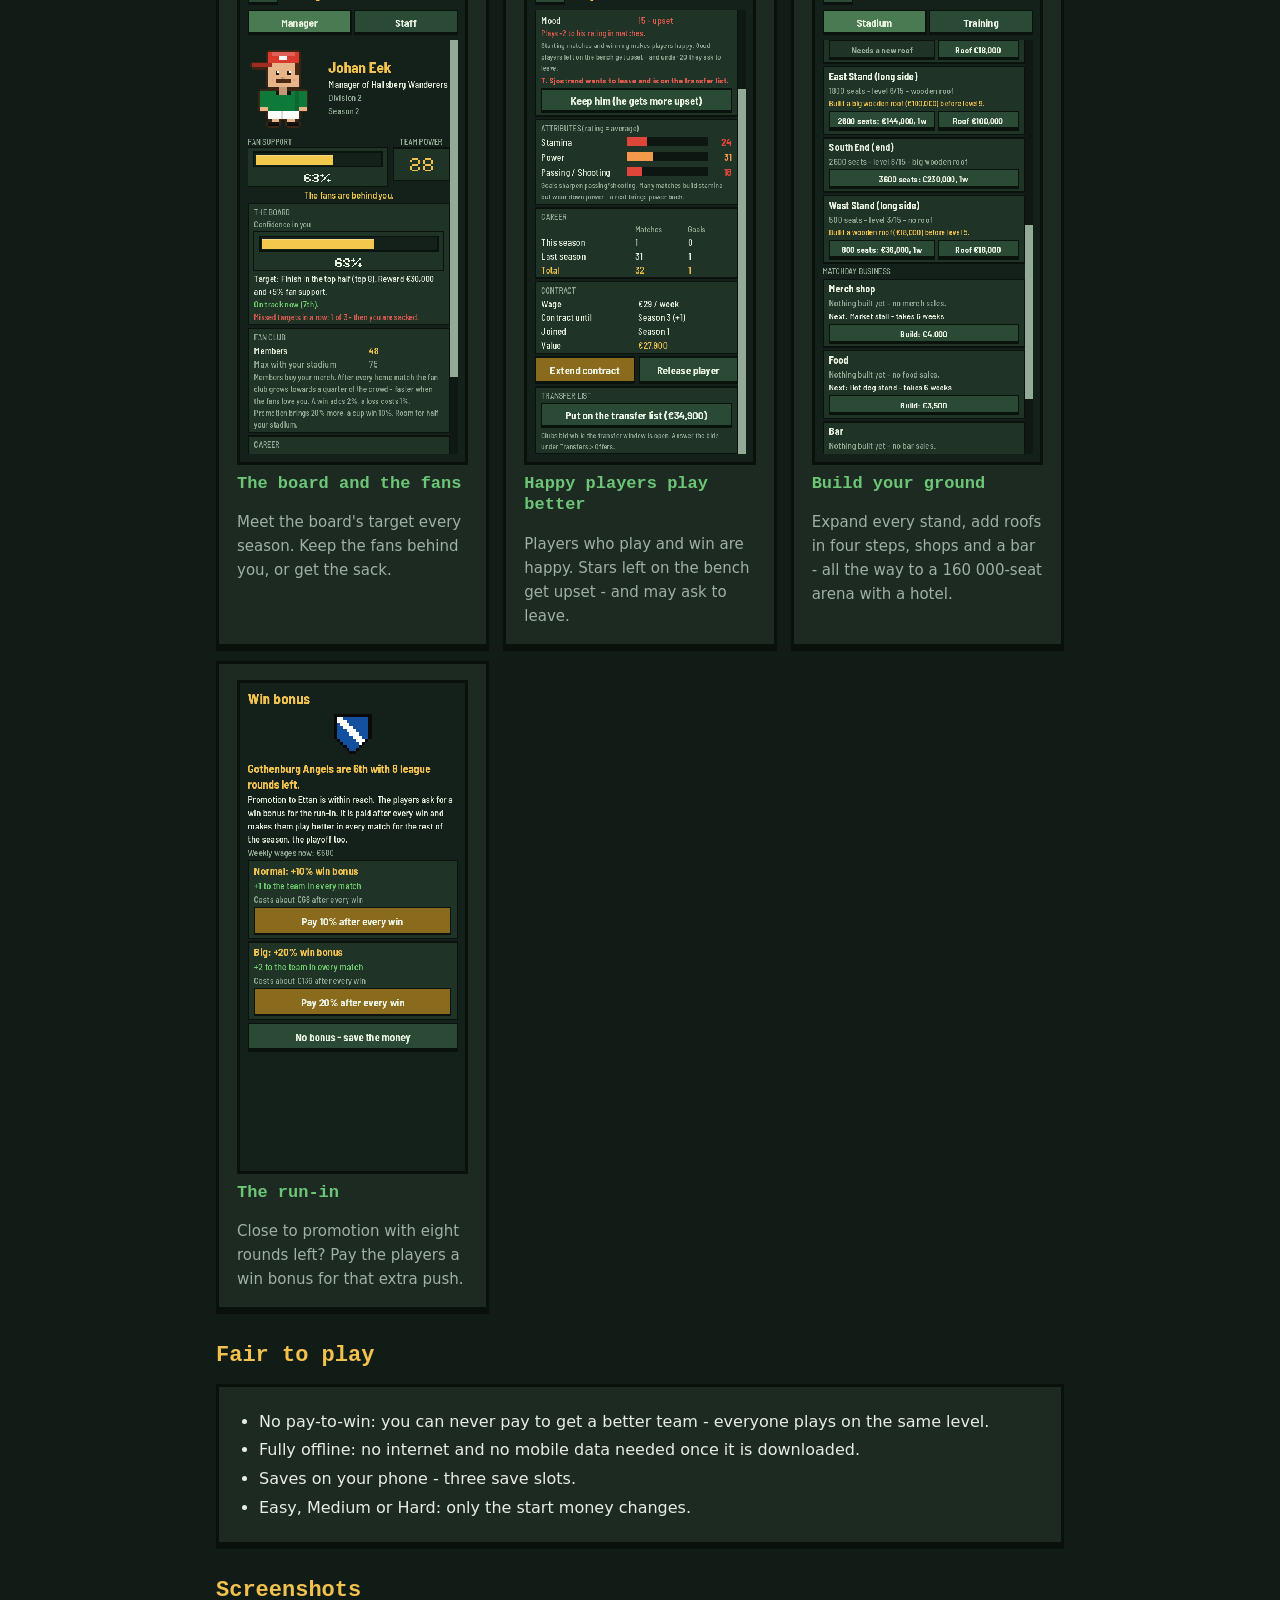
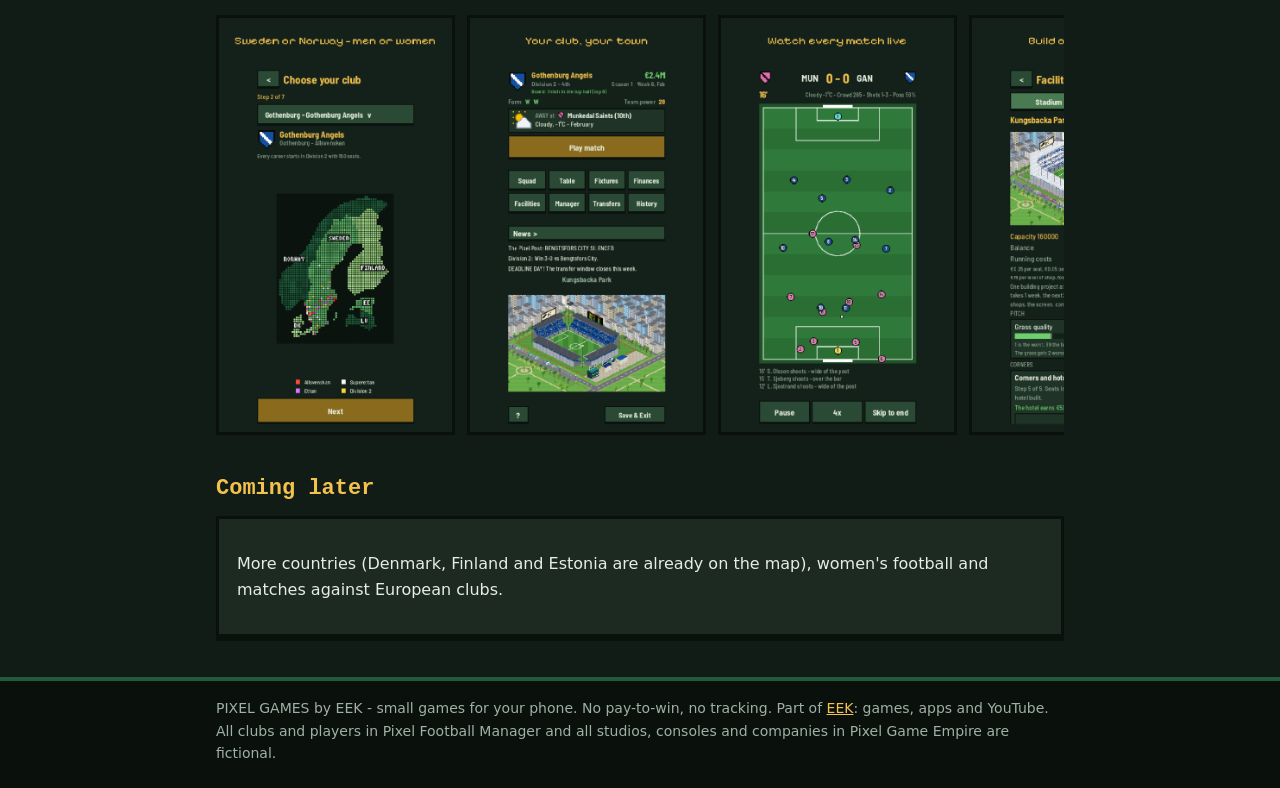
==== commit 2eb6c5ae: "Logo: mixed greens and golds in the pixel E square Co-Authored-By: Claude Opus 5.5 <noreply@anthropi" ====
--- a/football-manager/index.html
+++ b/football-manager/index.html
@@ -2,7 +2,7 @@
 <html lang="en"><head><meta charset="utf-8"><meta name="viewport" content="width=device-width, initial-scale=1">
 <title>Pixel Football Manager</title><link rel="stylesheet" href="../style.css?v=eek7"><link rel="icon" href="../favicon.svg" type="image/svg+xml"><link rel="icon" href="../assets/favicon-32.png" sizes="32x32"><link rel="apple-touch-icon" href="../assets/apple-touch-icon.png">
 </head><body>
-<header class="top"><div class="wrap"><a class="logo" href="../index.html"><svg class="mark" viewBox="0 0 7 7" width="26" height="26" shape-rendering="crispEdges" aria-hidden="true"><rect width="7" height="7" fill="#1e5c3a"/><path fill="#f2c14e" d="M1 1h5v1H1zM1 2h1v3H1zM2 3h3v1H2zM1 5h5v1H1z"/></svg>PIXEL GAMES <small>by EEK</small></a><nav><a href="../index.html">Home</a><a href="index.html" class="on">The game</a><a href="how-to-play.html">How to play</a><a href="updates.html">Updates</a><a href="tips.html">Tips</a><a href="privacy.html">Privacy</a></nav></div></header>
+<header class="top"><div class="wrap"><a class="logo" href="../index.html"><svg class="mark" viewBox="0 0 7 7" width="26" height="26" shape-rendering="crispEdges" aria-hidden="true"><rect x="0" y="0" width="1" height="1" fill="#1e5c3a"/><rect x="1" y="0" width="1" height="1" fill="#2b7a4b"/><rect x="2" y="0" width="1" height="1" fill="#174d30"/><rect x="3" y="0" width="1" height="1" fill="#174d30"/><rect x="4" y="0" width="1" height="1" fill="#246b43"/><rect x="5" y="0" width="1" height="1" fill="#246b43"/><rect x="6" y="0" width="1" height="1" fill="#1e5c3a"/><rect x="0" y="1" width="1" height="1" fill="#246b43"/><rect x="1" y="1" width="1" height="1" fill="#e3a93b"/><rect x="2" y="1" width="1" height="1" fill="#e3a93b"/><rect x="3" y="1" width="1" height="1" fill="#ffe28f"/><rect x="4" y="1" width="1" height="1" fill="#f2c14e"/><rect x="5" y="1" width="1" height="1" fill="#f2c14e"/><rect x="6" y="1" width="1" height="1" fill="#246b43"/><rect x="0" y="2" width="1" height="1" fill="#2b7a4b"/><rect x="1" y="2" width="1" height="1" fill="#f8d470"/><rect x="2" y="2" width="1" height="1" fill="#174d30"/><rect x="3" y="2" width="1" height="1" fill="#1e5c3a"/><rect x="4" y="2" width="1" height="1" fill="#174d30"/><rect x="5" y="2" width="1" height="1" fill="#1e5c3a"/><rect x="6" y="2" width="1" height="1" fill="#246b43"/><rect x="0" y="3" width="1" height="1" fill="#246b43"/><rect x="1" y="3" width="1" height="1" fill="#f2c14e"/><rect x="2" y="3" width="1" height="1" fill="#e3a93b"/><rect x="3" y="3" width="1" height="1" fill="#f8d470"/><rect x="4" y="3" width="1" height="1" fill="#f2c14e"/><rect x="5" y="3" width="1" height="1" fill="#2b7a4b"/><rect x="6" y="3" width="1" height="1" fill="#174d30"/><rect x="0" y="4" width="1" height="1" fill="#174d30"/><rect x="1" y="4" width="1" height="1" fill="#e3a93b"/><rect x="2" y="4" width="1" height="1" fill="#174d30"/><rect x="3" y="4" width="1" height="1" fill="#174d30"/><rect x="4" y="4" width="1" height="1" fill="#174d30"/><rect x="5" y="4" width="1" height="1" fill="#174d30"/><rect x="6" y="4" width="1" height="1" fill="#174d30"/><rect x="0" y="5" width="1" height="1" fill="#1e5c3a"/><rect x="1" y="5" width="1" height="1" fill="#f8d470"/><rect x="2" y="5" width="1" height="1" fill="#e3a93b"/><rect x="3" y="5" width="1" height="1" fill="#f2c14e"/><rect x="4" y="5" width="1" height="1" fill="#f8d470"/><rect x="5" y="5" width="1" height="1" fill="#e3a93b"/><rect x="6" y="5" width="1" height="1" fill="#2b7a4b"/><rect x="0" y="6" width="1" height="1" fill="#174d30"/><rect x="1" y="6" width="1" height="1" fill="#1e5c3a"/><rect x="2" y="6" width="1" height="1" fill="#174d30"/><rect x="3" y="6" width="1" height="1" fill="#246b43"/><rect x="4" y="6" width="1" height="1" fill="#2b7a4b"/><rect x="5" y="6" width="1" height="1" fill="#246b43"/><rect x="6" y="6" width="1" height="1" fill="#1e5c3a"/></svg>PIXEL GAMES <small>by EEK</small></a><nav><a href="../index.html">Home</a><a href="index.html" class="on">The game</a><a href="how-to-play.html">How to play</a><a href="updates.html">Updates</a><a href="tips.html">Tips</a><a href="privacy.html">Privacy</a></nav></div></header>
 <main class="wrap">
 
 <h1>Pixel Football Manager</h1>
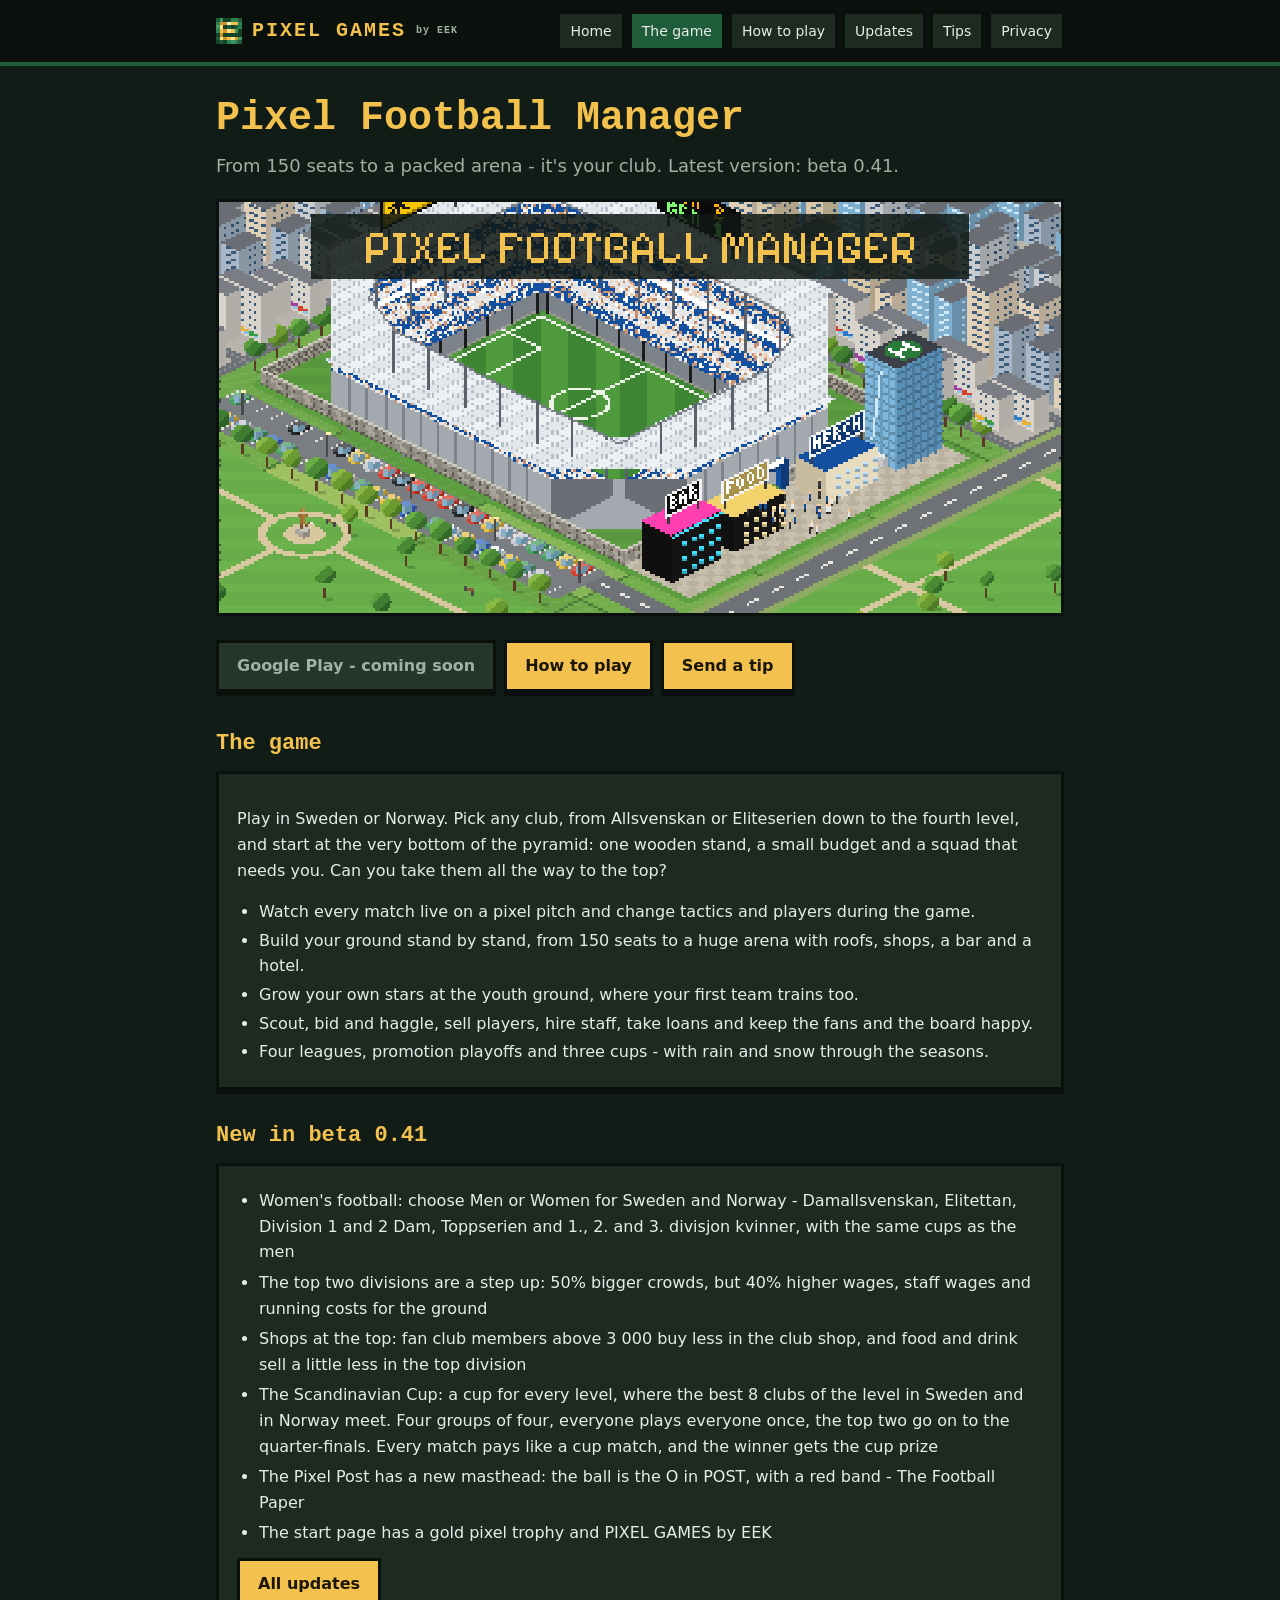
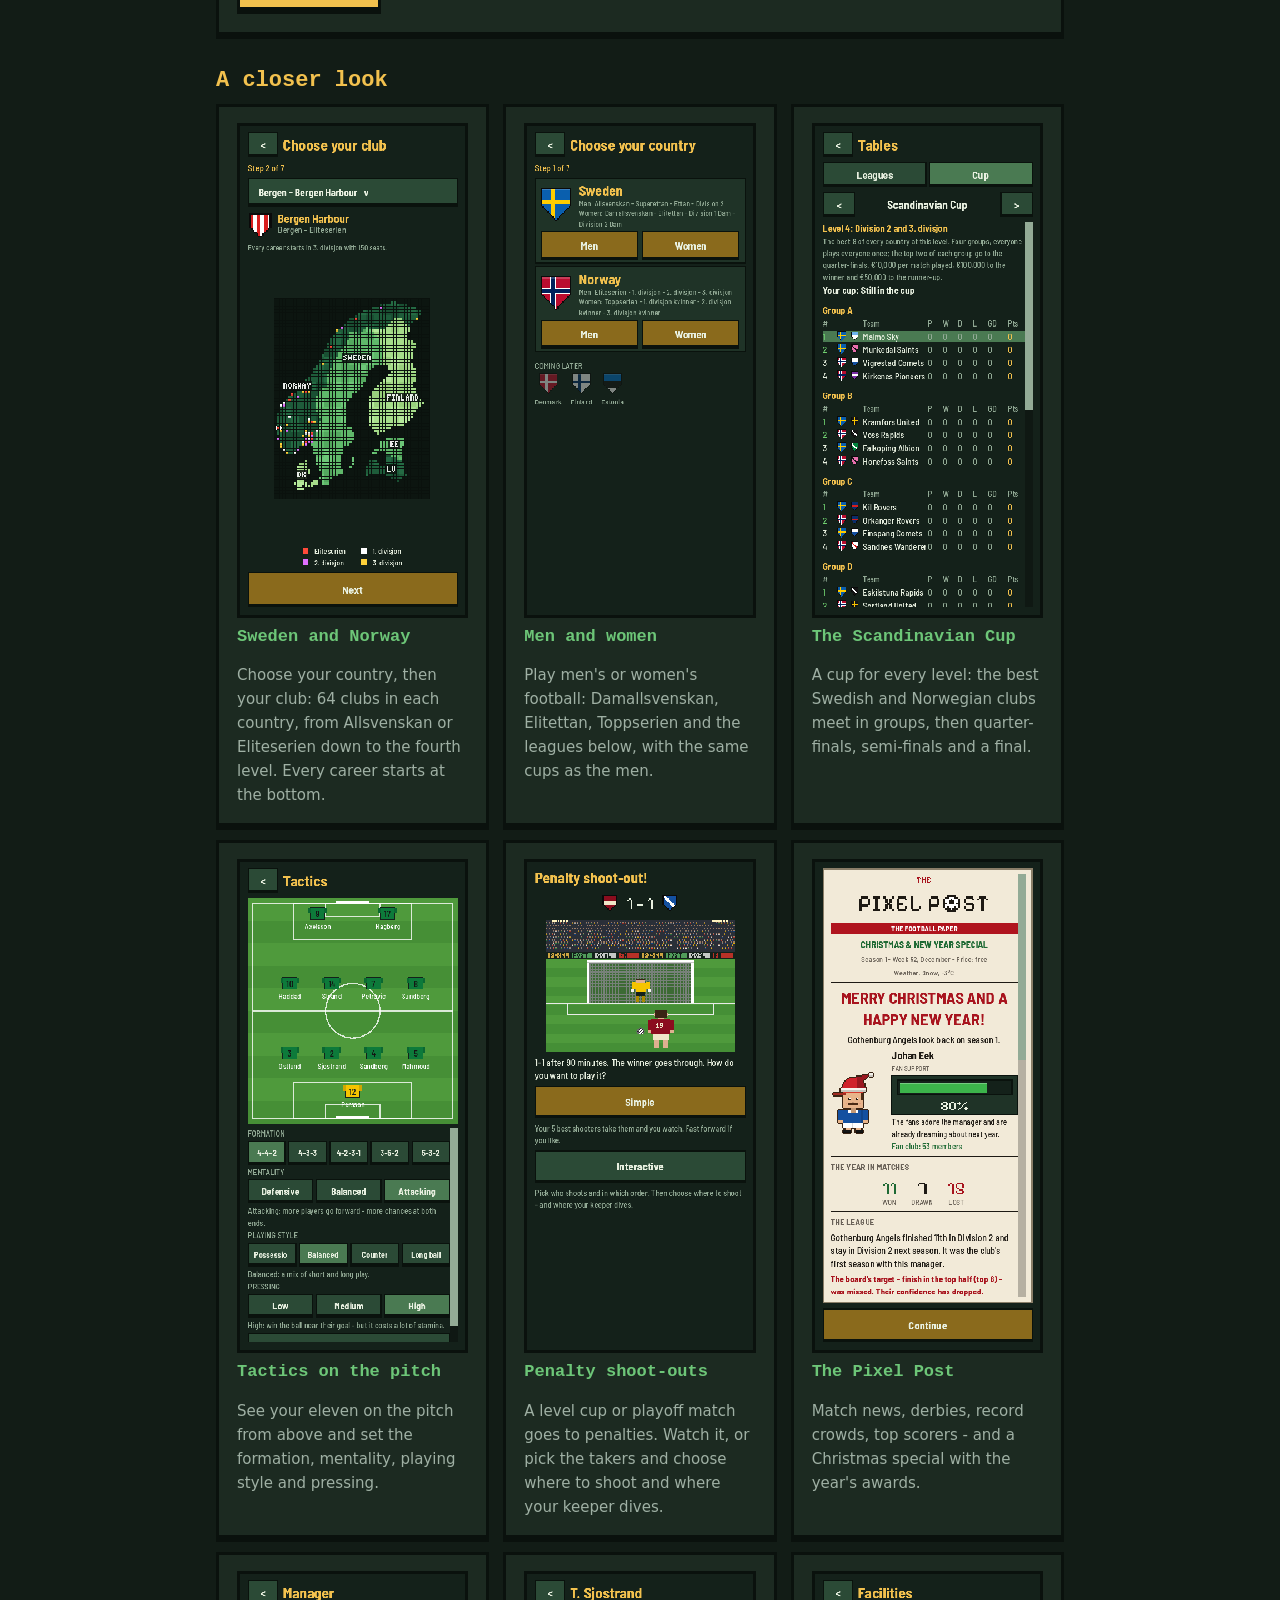
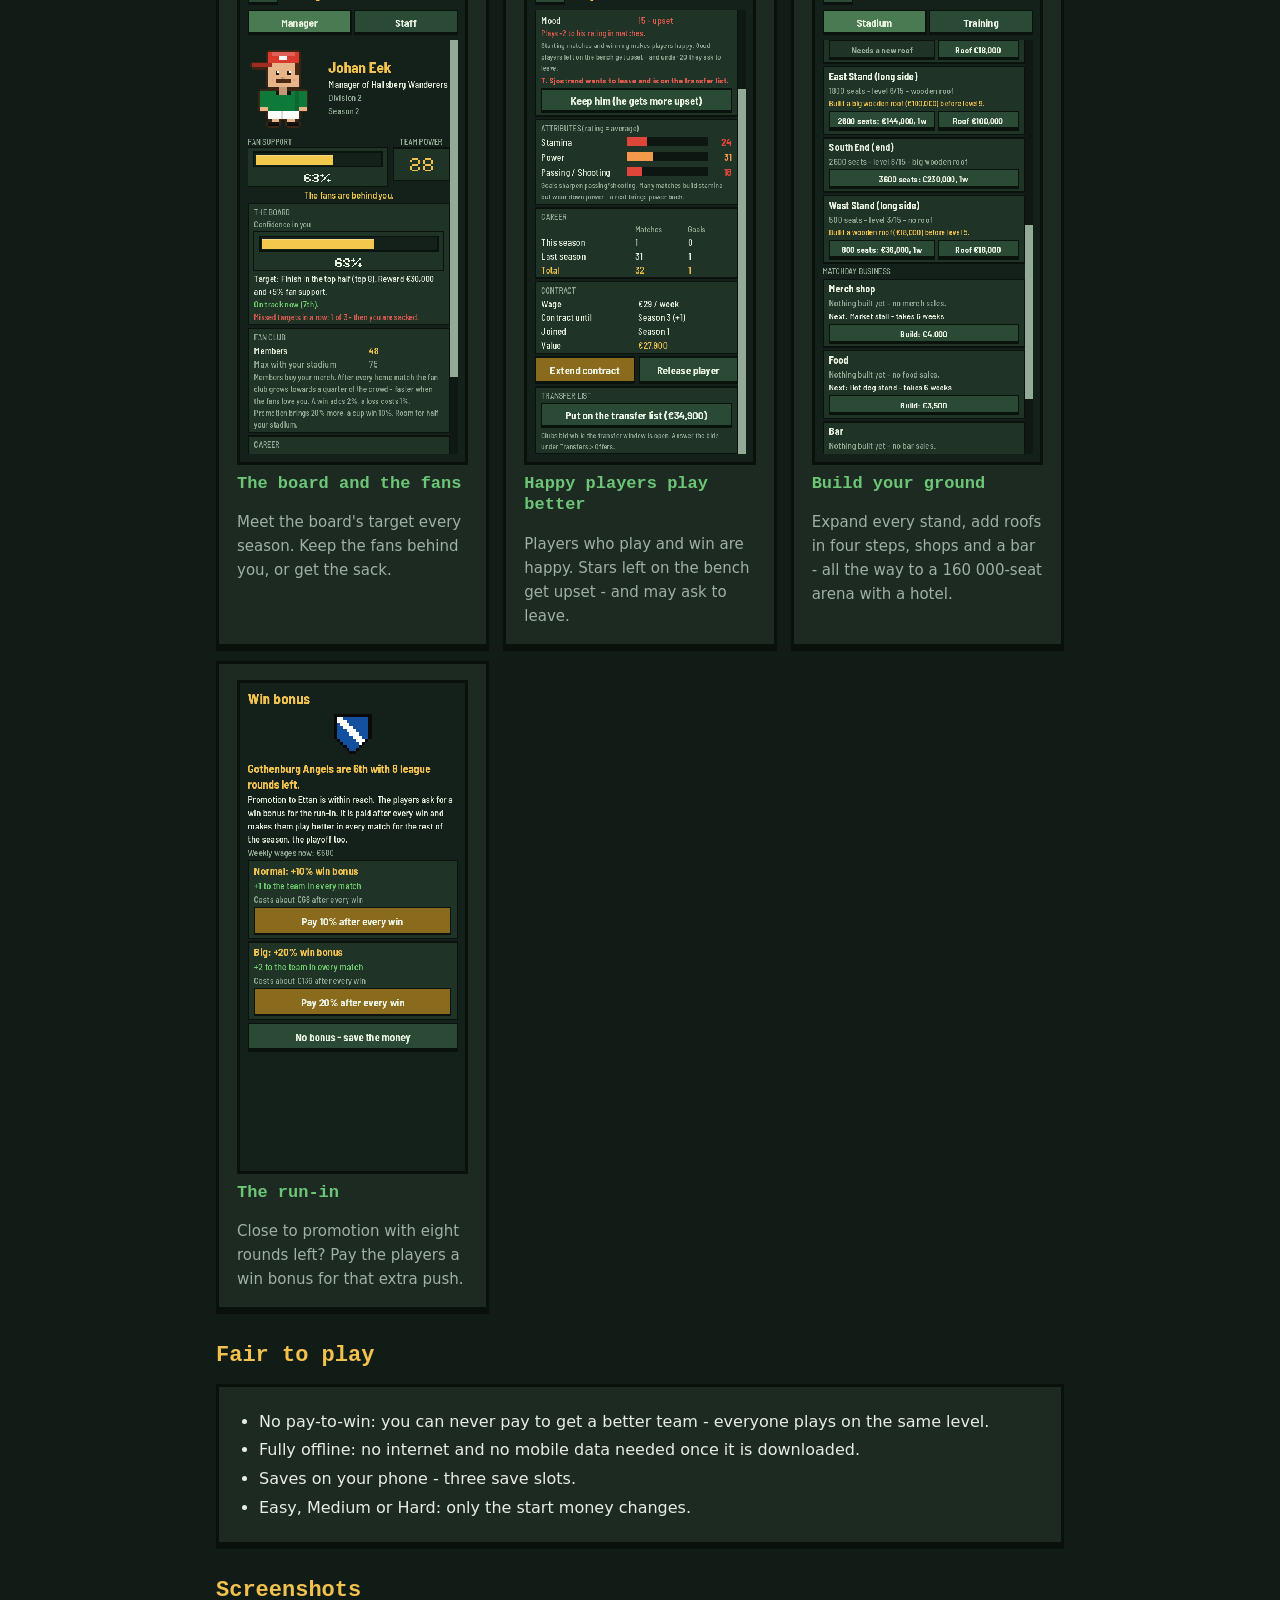
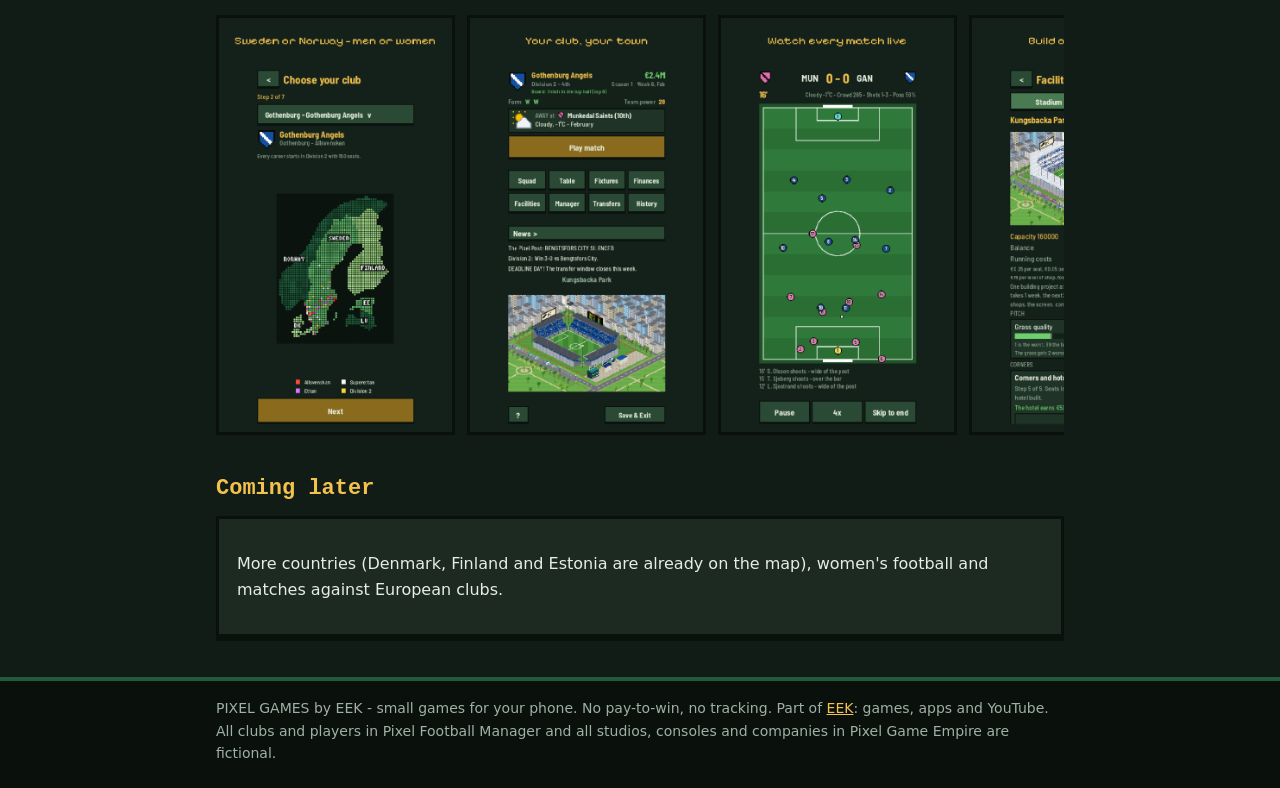
==== commit efc1b5f6: "Logo: more contrast between the green and gold shades Co-Authored-By: Claude Opus 5.5 <noreply@anthr" ====
--- a/football-manager/index.html
+++ b/football-manager/index.html
@@ -2,7 +2,7 @@
 <html lang="en"><head><meta charset="utf-8"><meta name="viewport" content="width=device-width, initial-scale=1">
 <title>Pixel Football Manager</title><link rel="stylesheet" href="../style.css?v=eek7"><link rel="icon" href="../favicon.svg" type="image/svg+xml"><link rel="icon" href="../assets/favicon-32.png" sizes="32x32"><link rel="apple-touch-icon" href="../assets/apple-touch-icon.png">
 </head><body>
-<header class="top"><div class="wrap"><a class="logo" href="../index.html"><svg class="mark" viewBox="0 0 7 7" width="26" height="26" shape-rendering="crispEdges" aria-hidden="true"><rect x="0" y="0" width="1" height="1" fill="#1e5c3a"/><rect x="1" y="0" width="1" height="1" fill="#2b7a4b"/><rect x="2" y="0" width="1" height="1" fill="#174d30"/><rect x="3" y="0" width="1" height="1" fill="#174d30"/><rect x="4" y="0" width="1" height="1" fill="#246b43"/><rect x="5" y="0" width="1" height="1" fill="#246b43"/><rect x="6" y="0" width="1" height="1" fill="#1e5c3a"/><rect x="0" y="1" width="1" height="1" fill="#246b43"/><rect x="1" y="1" width="1" height="1" fill="#e3a93b"/><rect x="2" y="1" width="1" height="1" fill="#e3a93b"/><rect x="3" y="1" width="1" height="1" fill="#ffe28f"/><rect x="4" y="1" width="1" height="1" fill="#f2c14e"/><rect x="5" y="1" width="1" height="1" fill="#f2c14e"/><rect x="6" y="1" width="1" height="1" fill="#246b43"/><rect x="0" y="2" width="1" height="1" fill="#2b7a4b"/><rect x="1" y="2" width="1" height="1" fill="#f8d470"/><rect x="2" y="2" width="1" height="1" fill="#174d30"/><rect x="3" y="2" width="1" height="1" fill="#1e5c3a"/><rect x="4" y="2" width="1" height="1" fill="#174d30"/><rect x="5" y="2" width="1" height="1" fill="#1e5c3a"/><rect x="6" y="2" width="1" height="1" fill="#246b43"/><rect x="0" y="3" width="1" height="1" fill="#246b43"/><rect x="1" y="3" width="1" height="1" fill="#f2c14e"/><rect x="2" y="3" width="1" height="1" fill="#e3a93b"/><rect x="3" y="3" width="1" height="1" fill="#f8d470"/><rect x="4" y="3" width="1" height="1" fill="#f2c14e"/><rect x="5" y="3" width="1" height="1" fill="#2b7a4b"/><rect x="6" y="3" width="1" height="1" fill="#174d30"/><rect x="0" y="4" width="1" height="1" fill="#174d30"/><rect x="1" y="4" width="1" height="1" fill="#e3a93b"/><rect x="2" y="4" width="1" height="1" fill="#174d30"/><rect x="3" y="4" width="1" height="1" fill="#174d30"/><rect x="4" y="4" width="1" height="1" fill="#174d30"/><rect x="5" y="4" width="1" height="1" fill="#174d30"/><rect x="6" y="4" width="1" height="1" fill="#174d30"/><rect x="0" y="5" width="1" height="1" fill="#1e5c3a"/><rect x="1" y="5" width="1" height="1" fill="#f8d470"/><rect x="2" y="5" width="1" height="1" fill="#e3a93b"/><rect x="3" y="5" width="1" height="1" fill="#f2c14e"/><rect x="4" y="5" width="1" height="1" fill="#f8d470"/><rect x="5" y="5" width="1" height="1" fill="#e3a93b"/><rect x="6" y="5" width="1" height="1" fill="#2b7a4b"/><rect x="0" y="6" width="1" height="1" fill="#174d30"/><rect x="1" y="6" width="1" height="1" fill="#1e5c3a"/><rect x="2" y="6" width="1" height="1" fill="#174d30"/><rect x="3" y="6" width="1" height="1" fill="#246b43"/><rect x="4" y="6" width="1" height="1" fill="#2b7a4b"/><rect x="5" y="6" width="1" height="1" fill="#246b43"/><rect x="6" y="6" width="1" height="1" fill="#1e5c3a"/></svg>PIXEL GAMES <small>by EEK</small></a><nav><a href="../index.html">Home</a><a href="index.html" class="on">The game</a><a href="how-to-play.html">How to play</a><a href="updates.html">Updates</a><a href="tips.html">Tips</a><a href="privacy.html">Privacy</a></nav></div></header>
+<header class="top"><div class="wrap"><a class="logo" href="../index.html"><svg class="mark" viewBox="0 0 7 7" width="26" height="26" shape-rendering="crispEdges" aria-hidden="true"><rect x="0" y="0" width="1" height="1" fill="#1e5c3a"/><rect x="1" y="0" width="1" height="1" fill="#3f9660"/><rect x="2" y="0" width="1" height="1" fill="#13432a"/><rect x="3" y="0" width="1" height="1" fill="#13432a"/><rect x="4" y="0" width="1" height="1" fill="#2f8050"/><rect x="5" y="0" width="1" height="1" fill="#2f8050"/><rect x="6" y="0" width="1" height="1" fill="#1e5c3a"/><rect x="0" y="1" width="1" height="1" fill="#2f8050"/><rect x="1" y="1" width="1" height="1" fill="#d6952a"/><rect x="2" y="1" width="1" height="1" fill="#d6952a"/><rect x="3" y="1" width="1" height="1" fill="#fff3b8"/><rect x="4" y="1" width="1" height="1" fill="#f2c14e"/><rect x="5" y="1" width="1" height="1" fill="#f2c14e"/><rect x="6" y="1" width="1" height="1" fill="#2f8050"/><rect x="0" y="2" width="1" height="1" fill="#3f9660"/><rect x="1" y="2" width="1" height="1" fill="#ffe48a"/><rect x="2" y="2" width="1" height="1" fill="#13432a"/><rect x="3" y="2" width="1" height="1" fill="#1e5c3a"/><rect x="4" y="2" width="1" height="1" fill="#13432a"/><rect x="5" y="2" width="1" height="1" fill="#1e5c3a"/><rect x="6" y="2" width="1" height="1" fill="#2f8050"/><rect x="0" y="3" width="1" height="1" fill="#2f8050"/><rect x="1" y="3" width="1" height="1" fill="#f2c14e"/><rect x="2" y="3" width="1" height="1" fill="#d6952a"/><rect x="3" y="3" width="1" height="1" fill="#ffe48a"/><rect x="4" y="3" width="1" height="1" fill="#f2c14e"/><rect x="5" y="3" width="1" height="1" fill="#3f9660"/><rect x="6" y="3" width="1" height="1" fill="#13432a"/><rect x="0" y="4" width="1" height="1" fill="#13432a"/><rect x="1" y="4" width="1" height="1" fill="#d6952a"/><rect x="2" y="4" width="1" height="1" fill="#13432a"/><rect x="3" y="4" width="1" height="1" fill="#13432a"/><rect x="4" y="4" width="1" height="1" fill="#13432a"/><rect x="5" y="4" width="1" height="1" fill="#13432a"/><rect x="6" y="4" width="1" height="1" fill="#13432a"/><rect x="0" y="5" width="1" height="1" fill="#1e5c3a"/><rect x="1" y="5" width="1" height="1" fill="#ffe48a"/><rect x="2" y="5" width="1" height="1" fill="#d6952a"/><rect x="3" y="5" width="1" height="1" fill="#f2c14e"/><rect x="4" y="5" width="1" height="1" fill="#ffe48a"/><rect x="5" y="5" width="1" height="1" fill="#d6952a"/><rect x="6" y="5" width="1" height="1" fill="#3f9660"/><rect x="0" y="6" width="1" height="1" fill="#13432a"/><rect x="1" y="6" width="1" height="1" fill="#1e5c3a"/><rect x="2" y="6" width="1" height="1" fill="#13432a"/><rect x="3" y="6" width="1" height="1" fill="#2f8050"/><rect x="4" y="6" width="1" height="1" fill="#3f9660"/><rect x="5" y="6" width="1" height="1" fill="#2f8050"/><rect x="6" y="6" width="1" height="1" fill="#1e5c3a"/></svg>PIXEL GAMES <small>by EEK</small></a><nav><a href="../index.html">Home</a><a href="index.html" class="on">The game</a><a href="how-to-play.html">How to play</a><a href="updates.html">Updates</a><a href="tips.html">Tips</a><a href="privacy.html">Privacy</a></nav></div></header>
 <main class="wrap">
 
 <h1>Pixel Football Manager</h1>
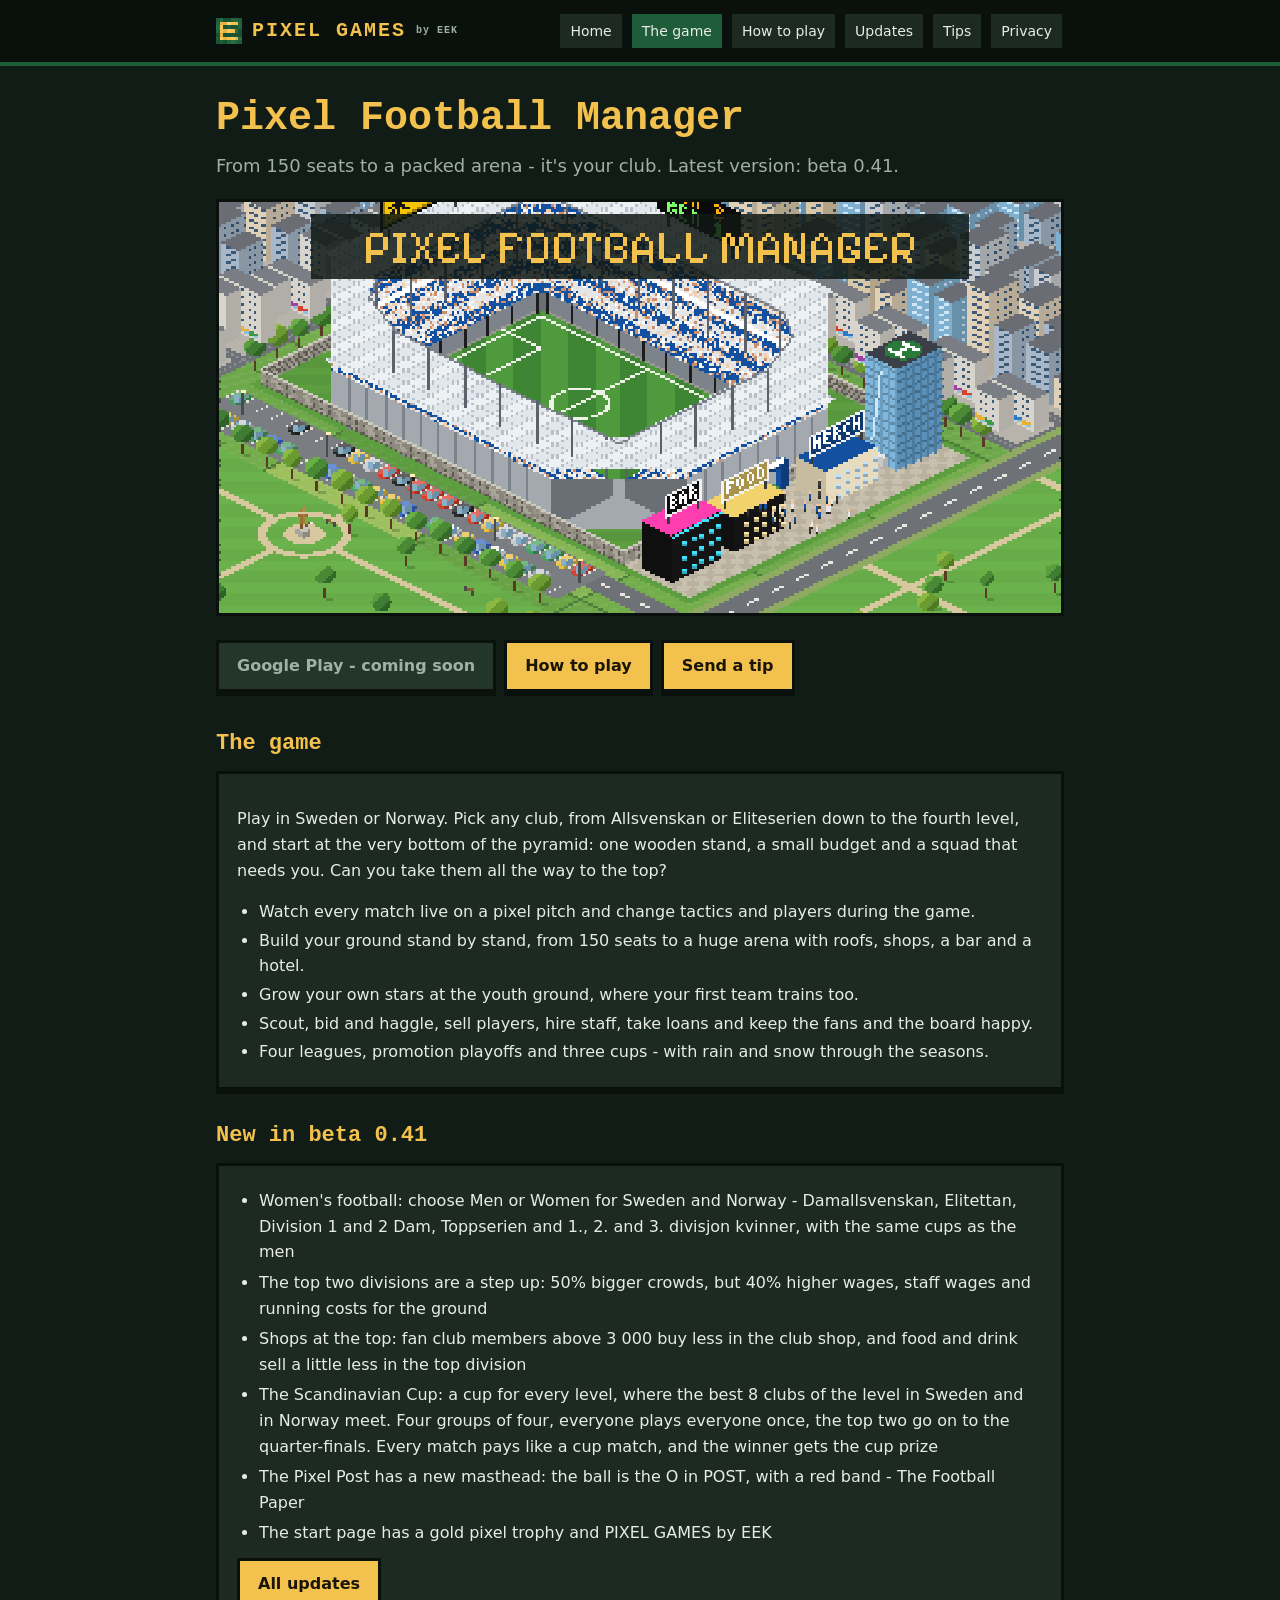
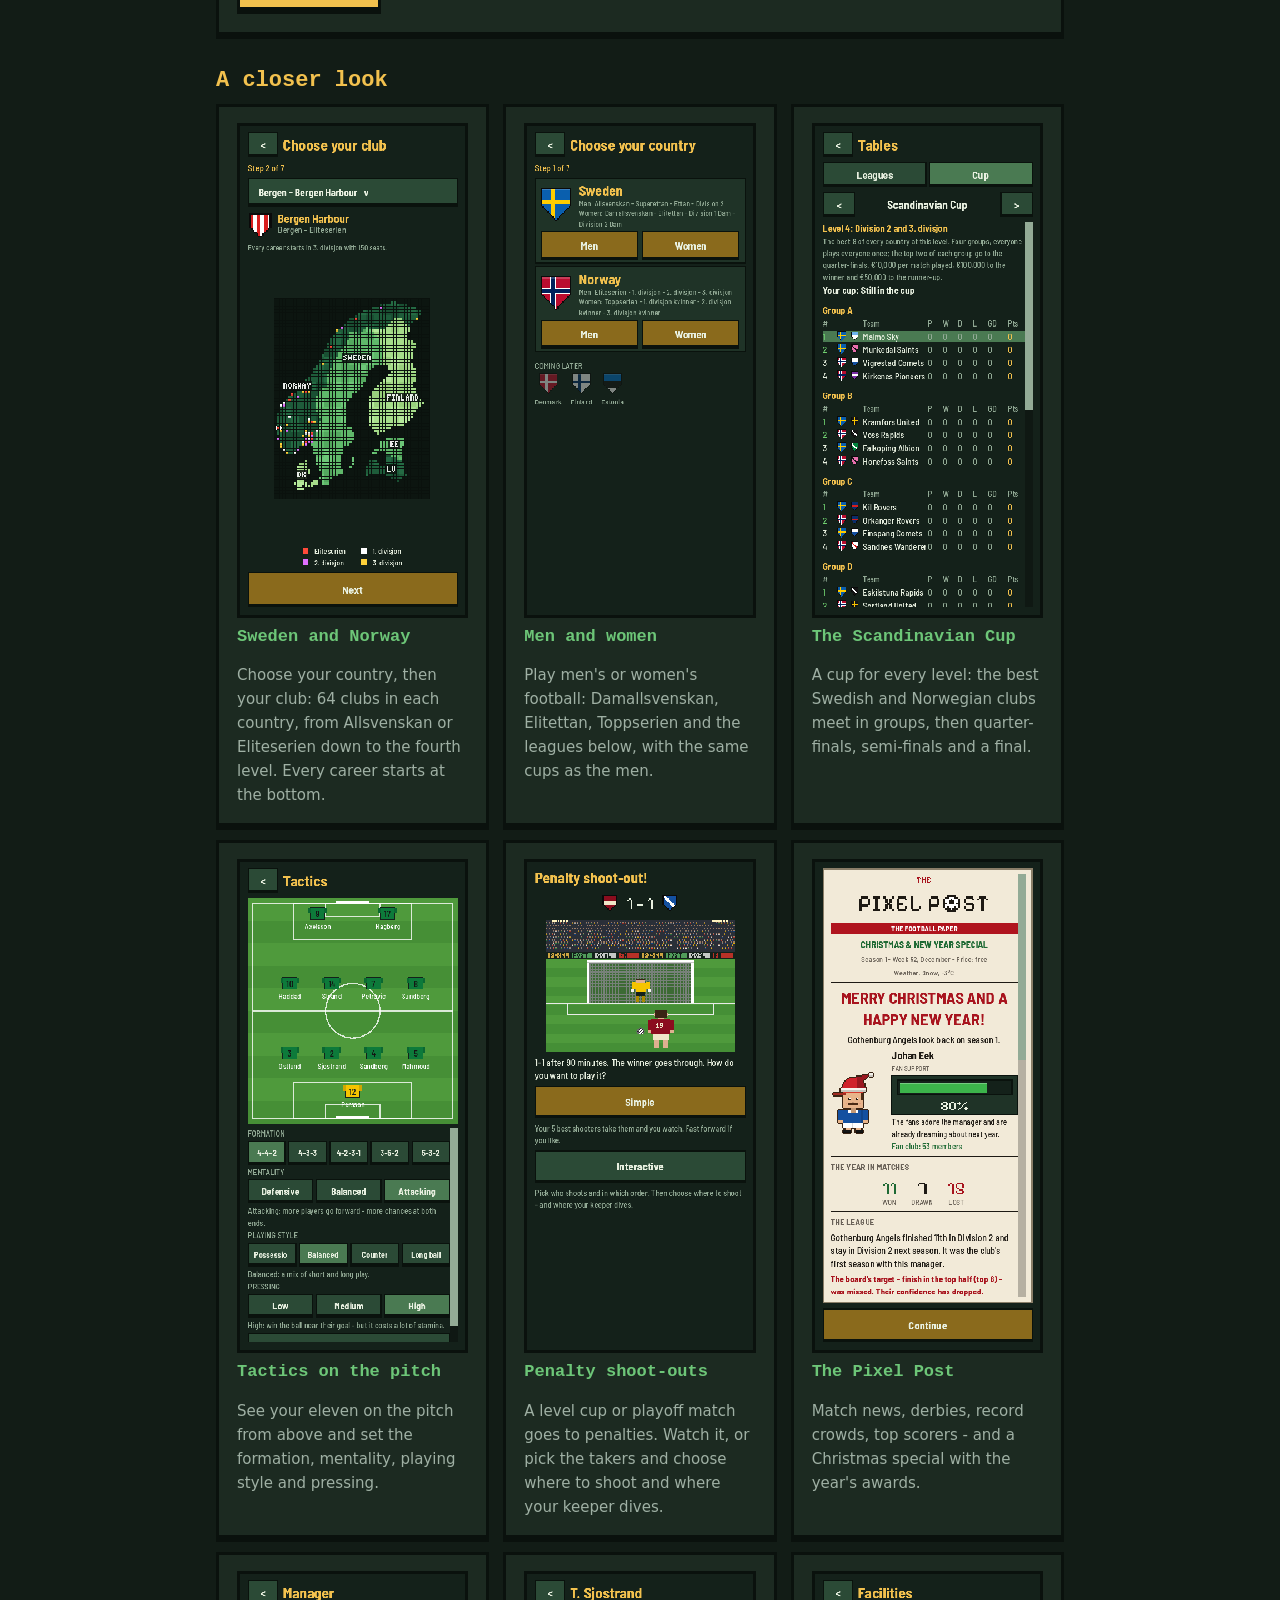
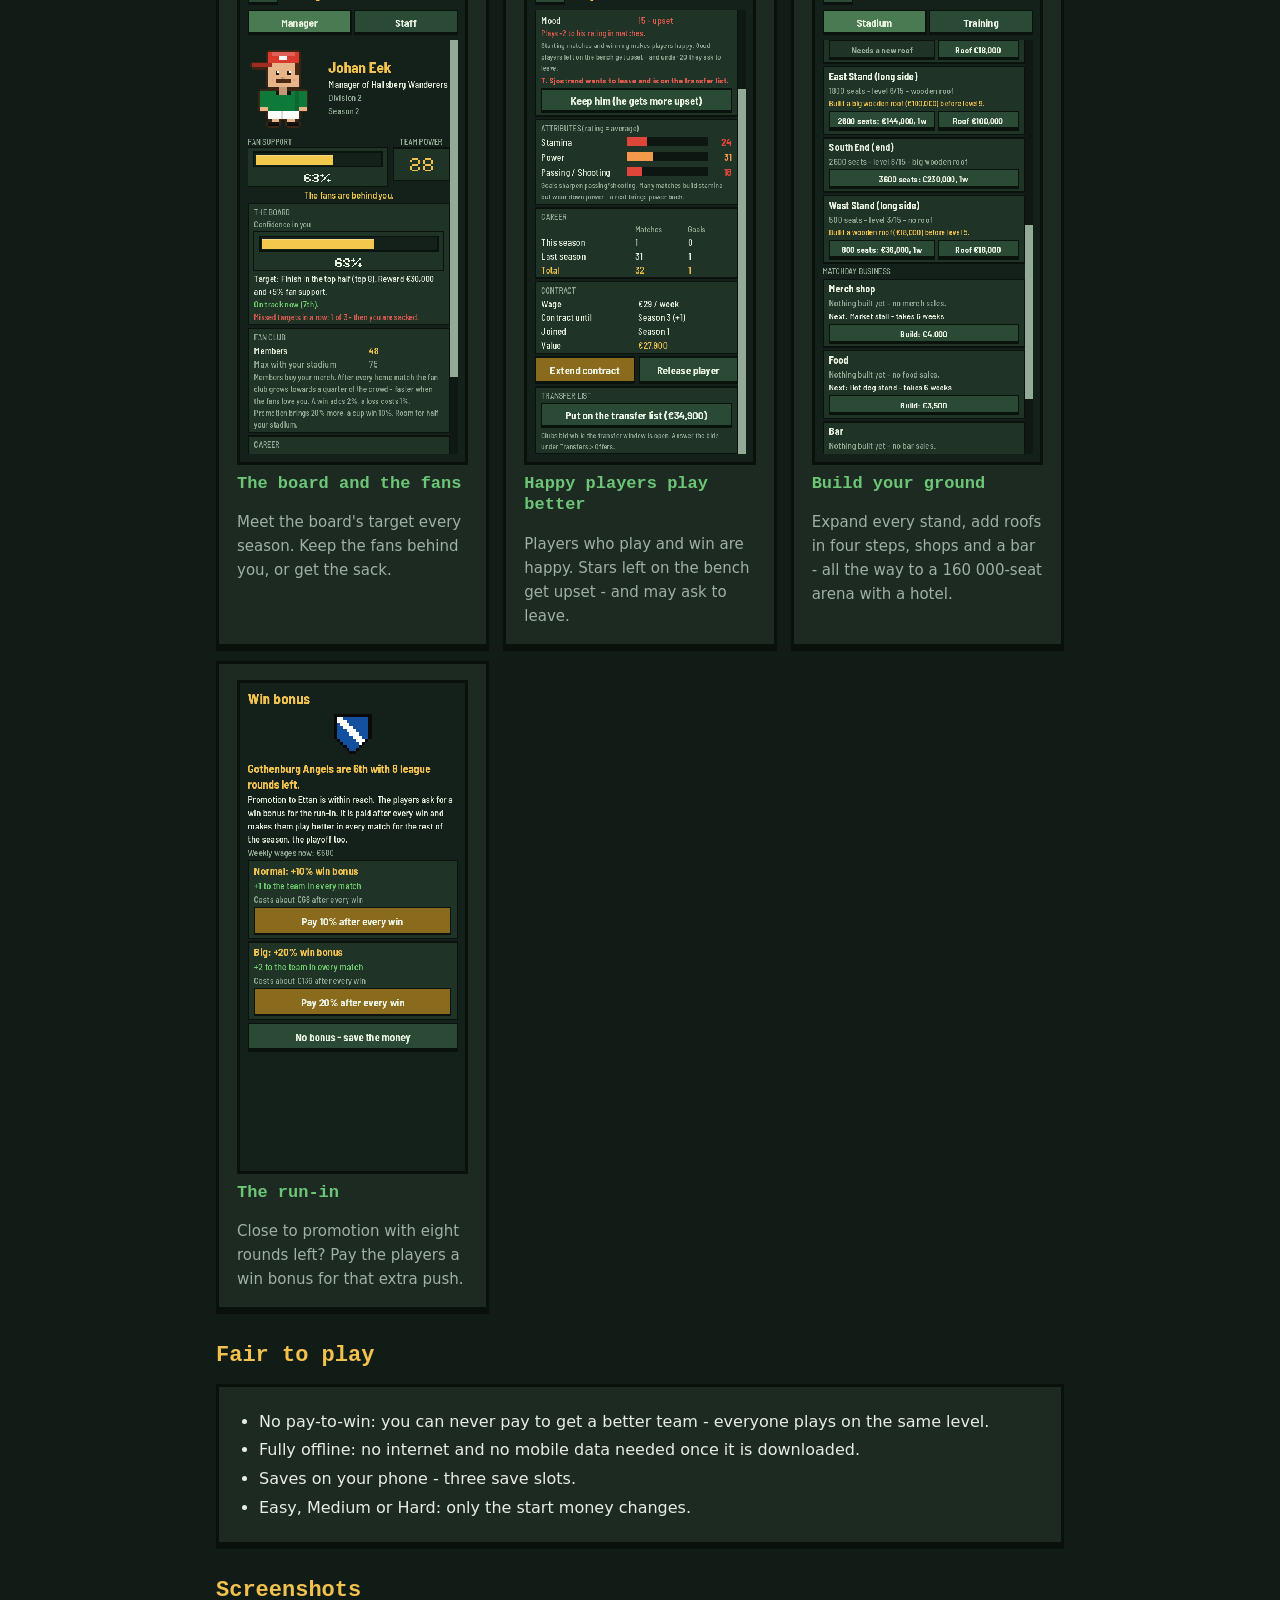
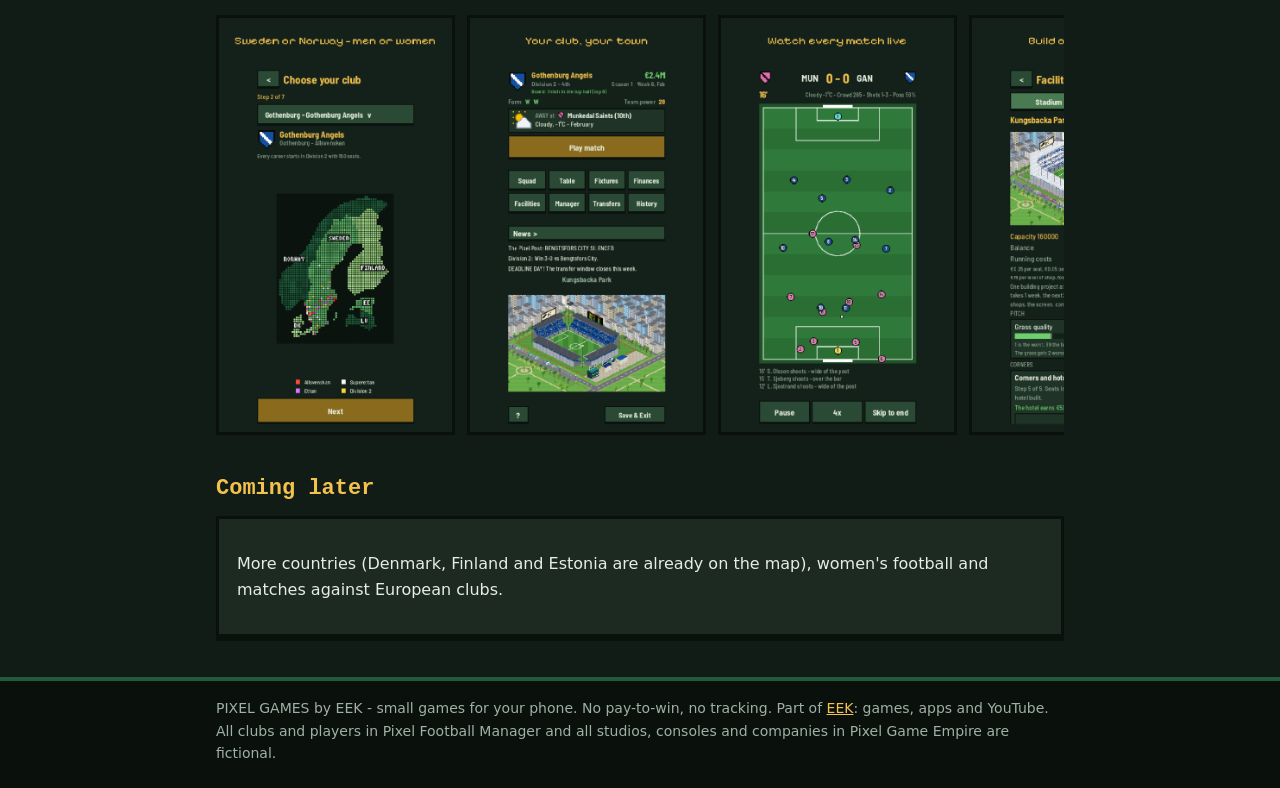
==== commit 03e75d02: "Logo: softer shade differences, a little below the first mixed version Co-Authored-By: Claude Opus 5" ====
--- a/football-manager/index.html
+++ b/football-manager/index.html
@@ -2,7 +2,7 @@
 <html lang="en"><head><meta charset="utf-8"><meta name="viewport" content="width=device-width, initial-scale=1">
 <title>Pixel Football Manager</title><link rel="stylesheet" href="../style.css?v=eek7"><link rel="icon" href="../favicon.svg" type="image/svg+xml"><link rel="icon" href="../assets/favicon-32.png" sizes="32x32"><link rel="apple-touch-icon" href="../assets/apple-touch-icon.png">
 </head><body>
-<header class="top"><div class="wrap"><a class="logo" href="../index.html"><svg class="mark" viewBox="0 0 7 7" width="26" height="26" shape-rendering="crispEdges" aria-hidden="true"><rect x="0" y="0" width="1" height="1" fill="#1e5c3a"/><rect x="1" y="0" width="1" height="1" fill="#3f9660"/><rect x="2" y="0" width="1" height="1" fill="#13432a"/><rect x="3" y="0" width="1" height="1" fill="#13432a"/><rect x="4" y="0" width="1" height="1" fill="#2f8050"/><rect x="5" y="0" width="1" height="1" fill="#2f8050"/><rect x="6" y="0" width="1" height="1" fill="#1e5c3a"/><rect x="0" y="1" width="1" height="1" fill="#2f8050"/><rect x="1" y="1" width="1" height="1" fill="#d6952a"/><rect x="2" y="1" width="1" height="1" fill="#d6952a"/><rect x="3" y="1" width="1" height="1" fill="#fff3b8"/><rect x="4" y="1" width="1" height="1" fill="#f2c14e"/><rect x="5" y="1" width="1" height="1" fill="#f2c14e"/><rect x="6" y="1" width="1" height="1" fill="#2f8050"/><rect x="0" y="2" width="1" height="1" fill="#3f9660"/><rect x="1" y="2" width="1" height="1" fill="#ffe48a"/><rect x="2" y="2" width="1" height="1" fill="#13432a"/><rect x="3" y="2" width="1" height="1" fill="#1e5c3a"/><rect x="4" y="2" width="1" height="1" fill="#13432a"/><rect x="5" y="2" width="1" height="1" fill="#1e5c3a"/><rect x="6" y="2" width="1" height="1" fill="#2f8050"/><rect x="0" y="3" width="1" height="1" fill="#2f8050"/><rect x="1" y="3" width="1" height="1" fill="#f2c14e"/><rect x="2" y="3" width="1" height="1" fill="#d6952a"/><rect x="3" y="3" width="1" height="1" fill="#ffe48a"/><rect x="4" y="3" width="1" height="1" fill="#f2c14e"/><rect x="5" y="3" width="1" height="1" fill="#3f9660"/><rect x="6" y="3" width="1" height="1" fill="#13432a"/><rect x="0" y="4" width="1" height="1" fill="#13432a"/><rect x="1" y="4" width="1" height="1" fill="#d6952a"/><rect x="2" y="4" width="1" height="1" fill="#13432a"/><rect x="3" y="4" width="1" height="1" fill="#13432a"/><rect x="4" y="4" width="1" height="1" fill="#13432a"/><rect x="5" y="4" width="1" height="1" fill="#13432a"/><rect x="6" y="4" width="1" height="1" fill="#13432a"/><rect x="0" y="5" width="1" height="1" fill="#1e5c3a"/><rect x="1" y="5" width="1" height="1" fill="#ffe48a"/><rect x="2" y="5" width="1" height="1" fill="#d6952a"/><rect x="3" y="5" width="1" height="1" fill="#f2c14e"/><rect x="4" y="5" width="1" height="1" fill="#ffe48a"/><rect x="5" y="5" width="1" height="1" fill="#d6952a"/><rect x="6" y="5" width="1" height="1" fill="#3f9660"/><rect x="0" y="6" width="1" height="1" fill="#13432a"/><rect x="1" y="6" width="1" height="1" fill="#1e5c3a"/><rect x="2" y="6" width="1" height="1" fill="#13432a"/><rect x="3" y="6" width="1" height="1" fill="#2f8050"/><rect x="4" y="6" width="1" height="1" fill="#3f9660"/><rect x="5" y="6" width="1" height="1" fill="#2f8050"/><rect x="6" y="6" width="1" height="1" fill="#1e5c3a"/></svg>PIXEL GAMES <small>by EEK</small></a><nav><a href="../index.html">Home</a><a href="index.html" class="on">The game</a><a href="how-to-play.html">How to play</a><a href="updates.html">Updates</a><a href="tips.html">Tips</a><a href="privacy.html">Privacy</a></nav></div></header>
+<header class="top"><div class="wrap"><a class="logo" href="../index.html"><svg class="mark" viewBox="0 0 7 7" width="26" height="26" shape-rendering="crispEdges" aria-hidden="true"><rect x="0" y="0" width="1" height="1" fill="#1e5c3a"/><rect x="1" y="0" width="1" height="1" fill="#266e44"/><rect x="2" y="0" width="1" height="1" fill="#1a5334"/><rect x="3" y="0" width="1" height="1" fill="#1a5334"/><rect x="4" y="0" width="1" height="1" fill="#22653f"/><rect x="5" y="0" width="1" height="1" fill="#22653f"/><rect x="6" y="0" width="1" height="1" fill="#1e5c3a"/><rect x="0" y="1" width="1" height="1" fill="#22653f"/><rect x="1" y="1" width="1" height="1" fill="#e9b343"/><rect x="2" y="1" width="1" height="1" fill="#e9b343"/><rect x="3" y="1" width="1" height="1" fill="#fad575"/><rect x="4" y="1" width="1" height="1" fill="#f2c14e"/><rect x="5" y="1" width="1" height="1" fill="#f2c14e"/><rect x="6" y="1" width="1" height="1" fill="#22653f"/><rect x="0" y="2" width="1" height="1" fill="#266e44"/><rect x="1" y="2" width="1" height="1" fill="#f6cc62"/><rect x="2" y="2" width="1" height="1" fill="#1a5334"/><rect x="3" y="2" width="1" height="1" fill="#1e5c3a"/><rect x="4" y="2" width="1" height="1" fill="#1a5334"/><rect x="5" y="2" width="1" height="1" fill="#1e5c3a"/><rect x="6" y="2" width="1" height="1" fill="#22653f"/><rect x="0" y="3" width="1" height="1" fill="#22653f"/><rect x="1" y="3" width="1" height="1" fill="#f2c14e"/><rect x="2" y="3" width="1" height="1" fill="#e9b343"/><rect x="3" y="3" width="1" height="1" fill="#f6cc62"/><rect x="4" y="3" width="1" height="1" fill="#f2c14e"/><rect x="5" y="3" width="1" height="1" fill="#266e44"/><rect x="6" y="3" width="1" height="1" fill="#1a5334"/><rect x="0" y="4" width="1" height="1" fill="#1a5334"/><rect x="1" y="4" width="1" height="1" fill="#e9b343"/><rect x="2" y="4" width="1" height="1" fill="#1a5334"/><rect x="3" y="4" width="1" height="1" fill="#1a5334"/><rect x="4" y="4" width="1" height="1" fill="#1a5334"/><rect x="5" y="4" width="1" height="1" fill="#1a5334"/><rect x="6" y="4" width="1" height="1" fill="#1a5334"/><rect x="0" y="5" width="1" height="1" fill="#1e5c3a"/><rect x="1" y="5" width="1" height="1" fill="#f6cc62"/><rect x="2" y="5" width="1" height="1" fill="#e9b343"/><rect x="3" y="5" width="1" height="1" fill="#f2c14e"/><rect x="4" y="5" width="1" height="1" fill="#f6cc62"/><rect x="5" y="5" width="1" height="1" fill="#e9b343"/><rect x="6" y="5" width="1" height="1" fill="#266e44"/><rect x="0" y="6" width="1" height="1" fill="#1a5334"/><rect x="1" y="6" width="1" height="1" fill="#1e5c3a"/><rect x="2" y="6" width="1" height="1" fill="#1a5334"/><rect x="3" y="6" width="1" height="1" fill="#22653f"/><rect x="4" y="6" width="1" height="1" fill="#266e44"/><rect x="5" y="6" width="1" height="1" fill="#22653f"/><rect x="6" y="6" width="1" height="1" fill="#1e5c3a"/></svg>PIXEL GAMES <small>by EEK</small></a><nav><a href="../index.html">Home</a><a href="index.html" class="on">The game</a><a href="how-to-play.html">How to play</a><a href="updates.html">Updates</a><a href="tips.html">Tips</a><a href="privacy.html">Privacy</a></nav></div></header>
 <main class="wrap">
 
 <h1>Pixel Football Manager</h1>
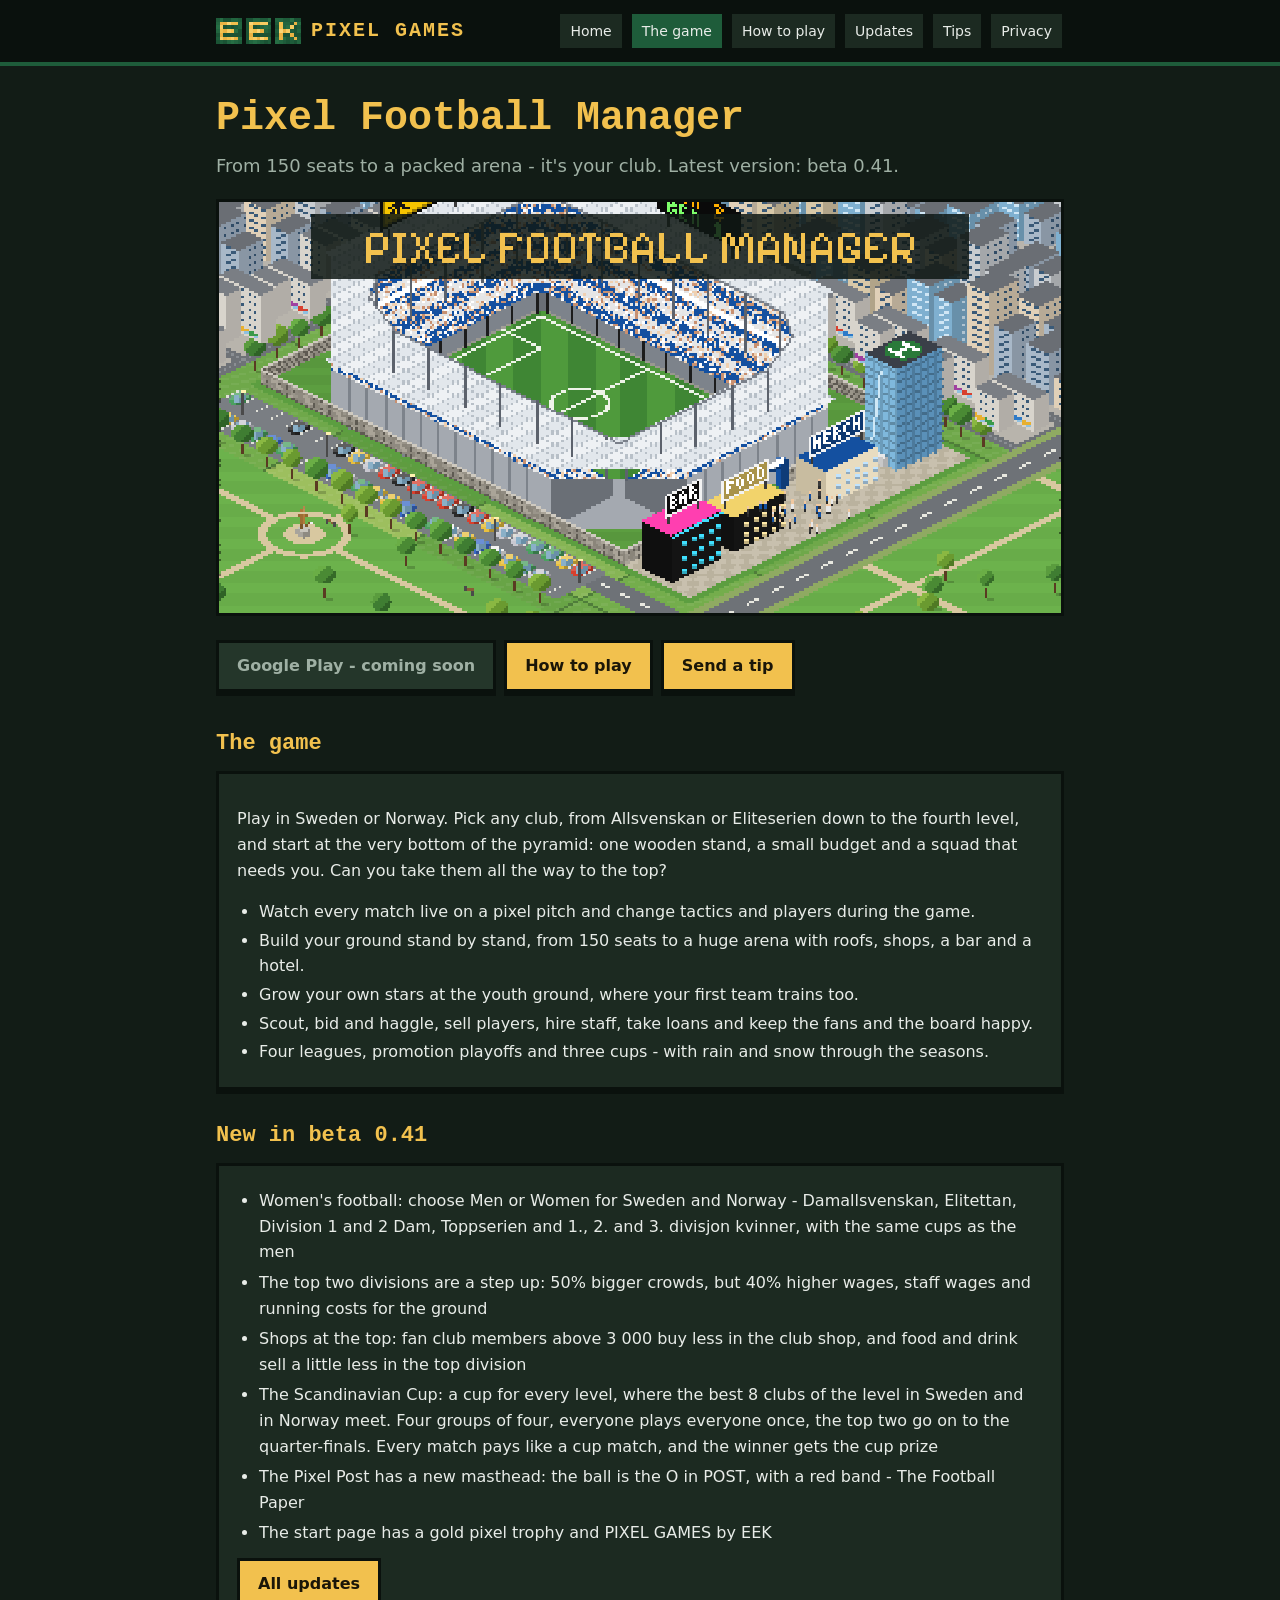
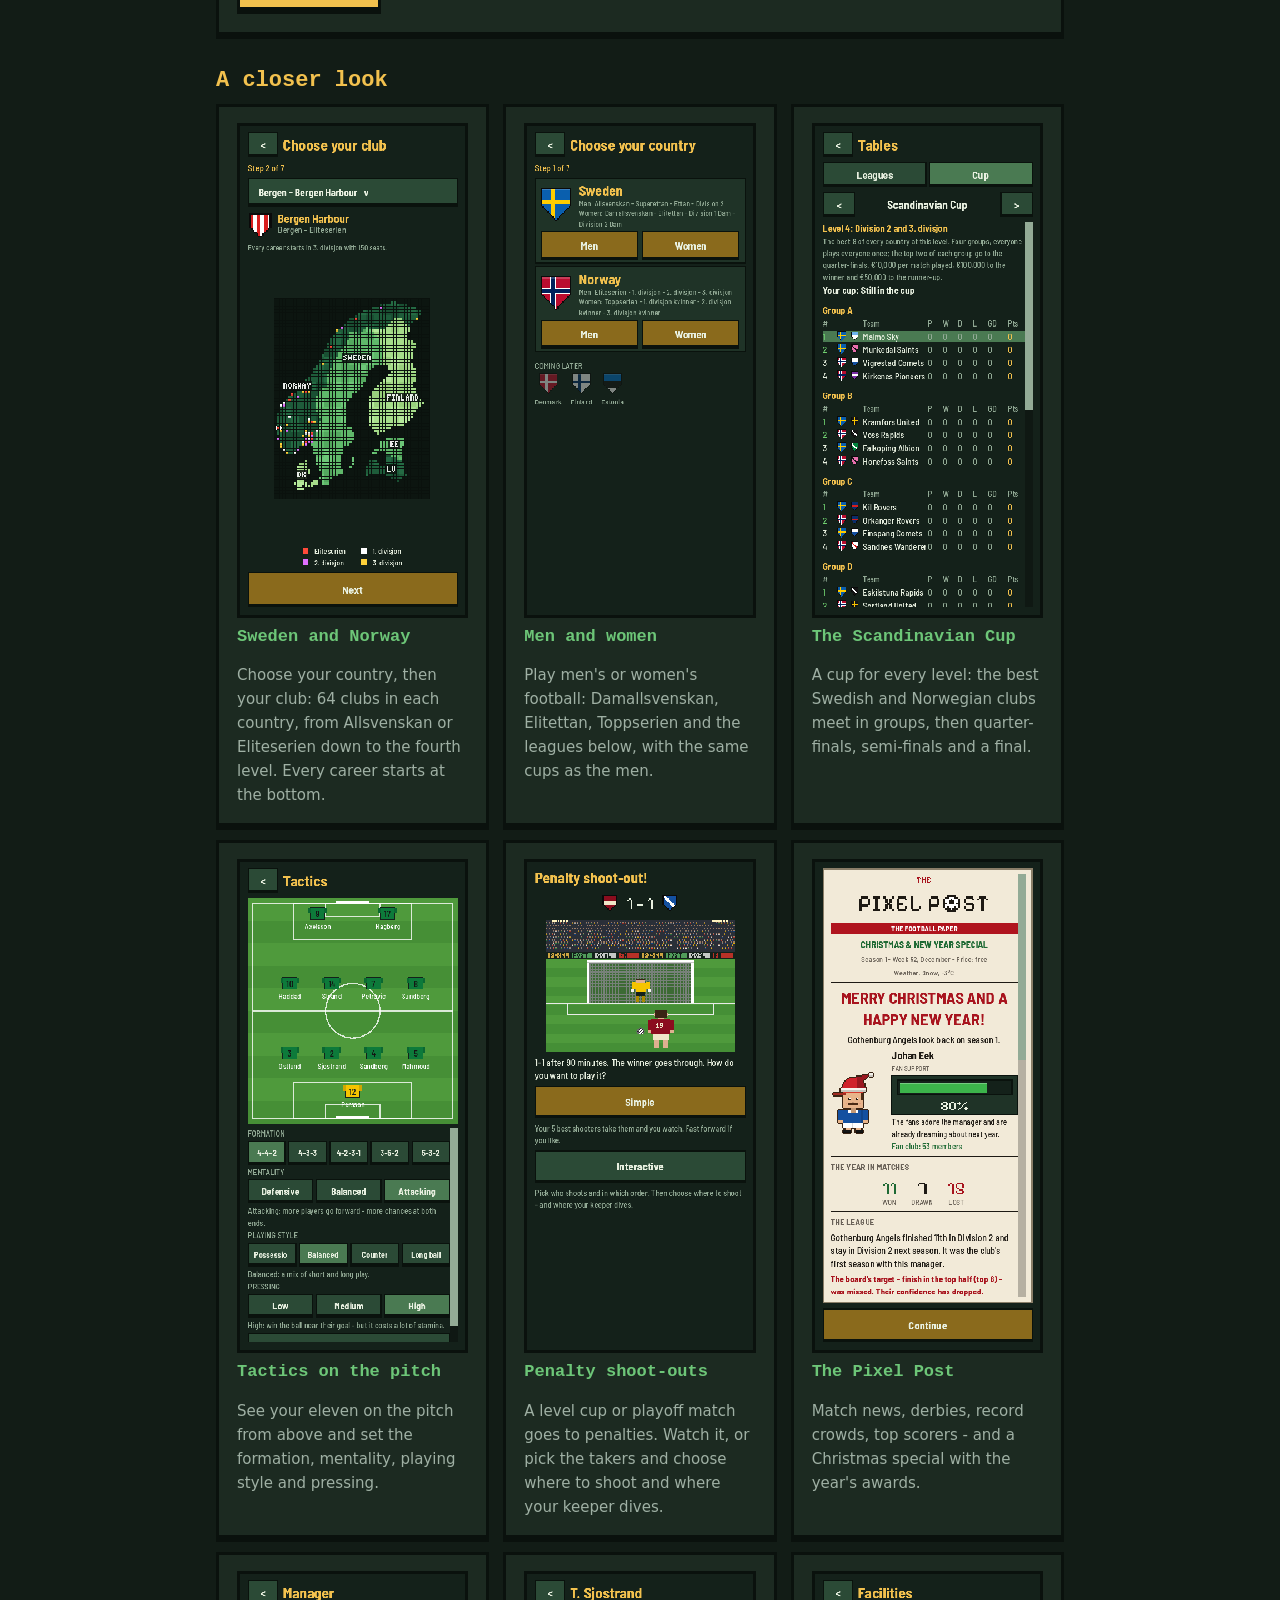
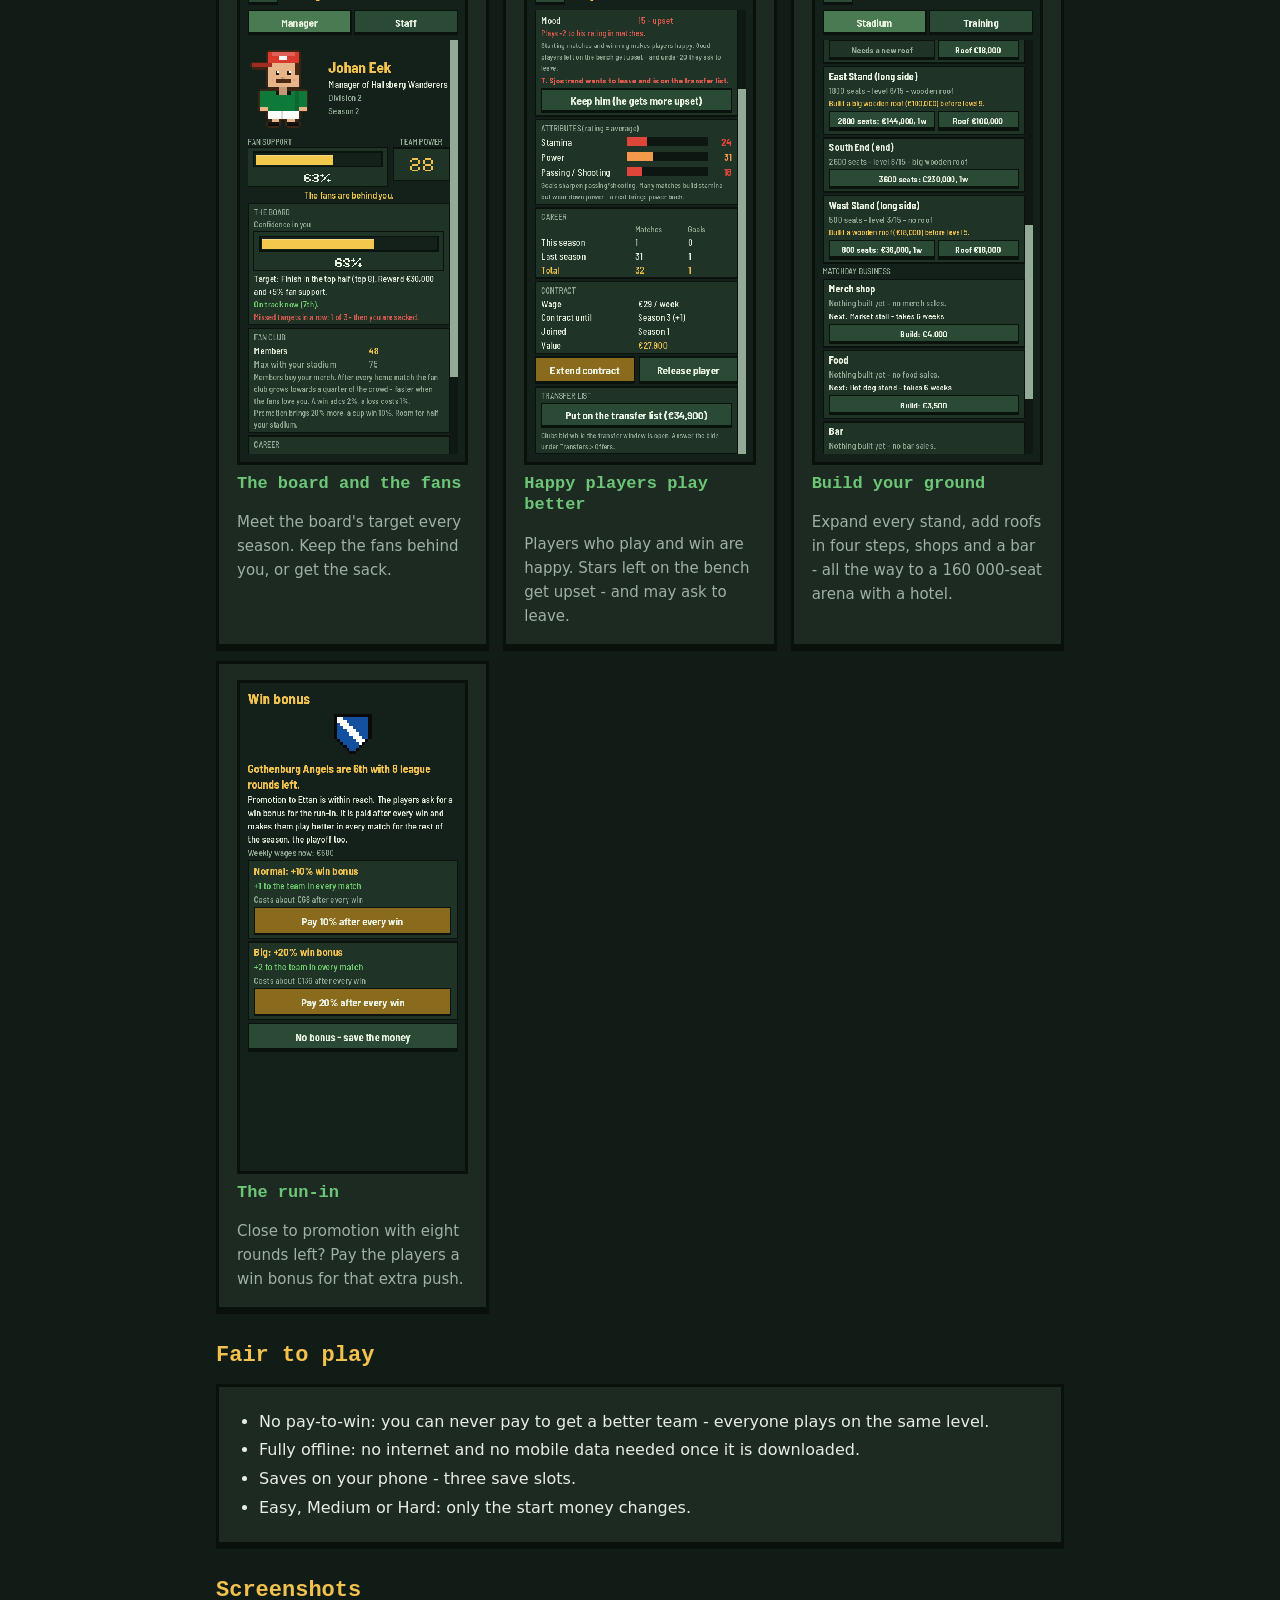
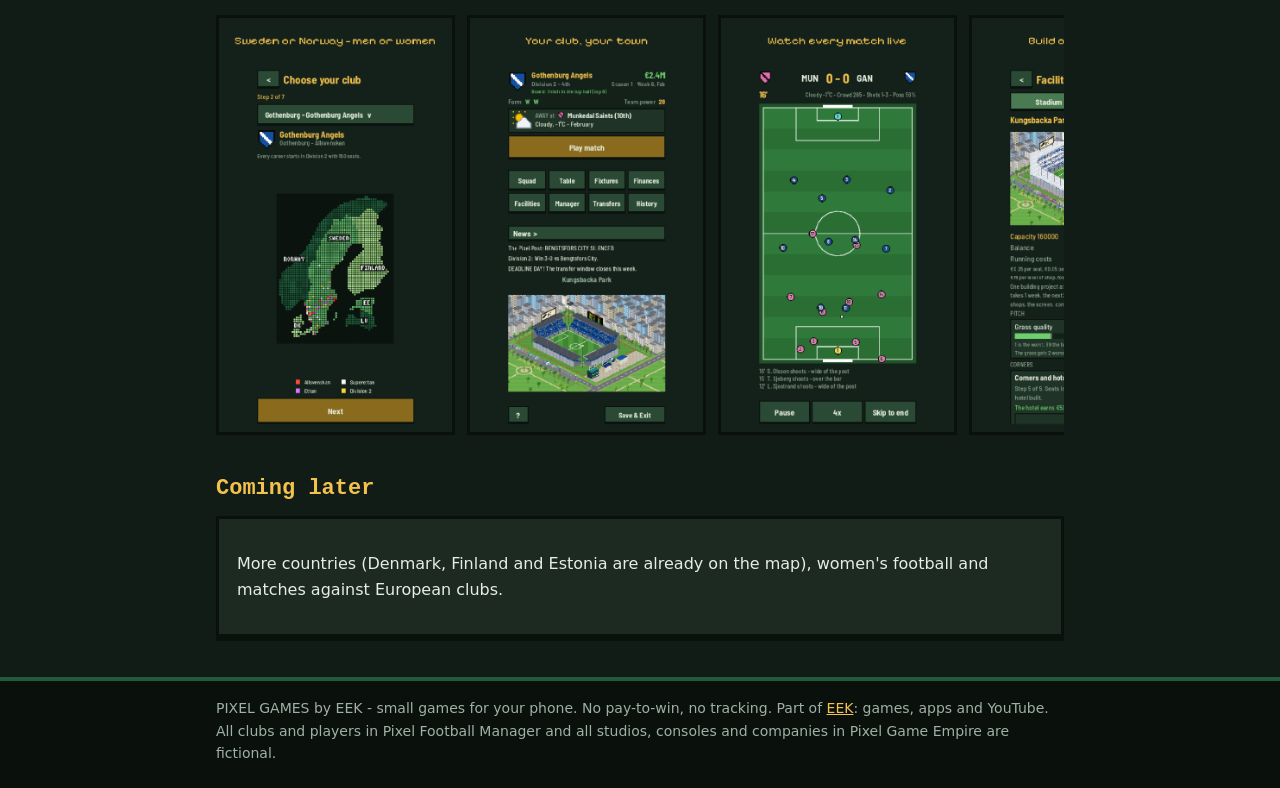
==== commit bde543d2: "Logo: the whole EEK word as pixel squares; tools/logo.py draws it Game pages show the pixel EEK foll" ====
--- a/football-manager/index.html
+++ b/football-manager/index.html
@@ -1,8 +1,8 @@
 <!doctype html>
 <html lang="en"><head><meta charset="utf-8"><meta name="viewport" content="width=device-width, initial-scale=1">
-<title>Pixel Football Manager</title><link rel="stylesheet" href="../style.css?v=eek7"><link rel="icon" href="../favicon.svg" type="image/svg+xml"><link rel="icon" href="../assets/favicon-32.png" sizes="32x32"><link rel="apple-touch-icon" href="../assets/apple-touch-icon.png">
+<title>Pixel Football Manager</title><link rel="stylesheet" href="../style.css?v=eek8"><link rel="icon" href="../favicon.svg" type="image/svg+xml"><link rel="icon" href="../assets/favicon-32.png" sizes="32x32"><link rel="apple-touch-icon" href="../assets/apple-touch-icon.png">
 </head><body>
-<header class="top"><div class="wrap"><a class="logo" href="../index.html"><svg class="mark" viewBox="0 0 7 7" width="26" height="26" shape-rendering="crispEdges" aria-hidden="true"><rect x="0" y="0" width="1" height="1" fill="#1e5c3a"/><rect x="1" y="0" width="1" height="1" fill="#266e44"/><rect x="2" y="0" width="1" height="1" fill="#1a5334"/><rect x="3" y="0" width="1" height="1" fill="#1a5334"/><rect x="4" y="0" width="1" height="1" fill="#22653f"/><rect x="5" y="0" width="1" height="1" fill="#22653f"/><rect x="6" y="0" width="1" height="1" fill="#1e5c3a"/><rect x="0" y="1" width="1" height="1" fill="#22653f"/><rect x="1" y="1" width="1" height="1" fill="#e9b343"/><rect x="2" y="1" width="1" height="1" fill="#e9b343"/><rect x="3" y="1" width="1" height="1" fill="#fad575"/><rect x="4" y="1" width="1" height="1" fill="#f2c14e"/><rect x="5" y="1" width="1" height="1" fill="#f2c14e"/><rect x="6" y="1" width="1" height="1" fill="#22653f"/><rect x="0" y="2" width="1" height="1" fill="#266e44"/><rect x="1" y="2" width="1" height="1" fill="#f6cc62"/><rect x="2" y="2" width="1" height="1" fill="#1a5334"/><rect x="3" y="2" width="1" height="1" fill="#1e5c3a"/><rect x="4" y="2" width="1" height="1" fill="#1a5334"/><rect x="5" y="2" width="1" height="1" fill="#1e5c3a"/><rect x="6" y="2" width="1" height="1" fill="#22653f"/><rect x="0" y="3" width="1" height="1" fill="#22653f"/><rect x="1" y="3" width="1" height="1" fill="#f2c14e"/><rect x="2" y="3" width="1" height="1" fill="#e9b343"/><rect x="3" y="3" width="1" height="1" fill="#f6cc62"/><rect x="4" y="3" width="1" height="1" fill="#f2c14e"/><rect x="5" y="3" width="1" height="1" fill="#266e44"/><rect x="6" y="3" width="1" height="1" fill="#1a5334"/><rect x="0" y="4" width="1" height="1" fill="#1a5334"/><rect x="1" y="4" width="1" height="1" fill="#e9b343"/><rect x="2" y="4" width="1" height="1" fill="#1a5334"/><rect x="3" y="4" width="1" height="1" fill="#1a5334"/><rect x="4" y="4" width="1" height="1" fill="#1a5334"/><rect x="5" y="4" width="1" height="1" fill="#1a5334"/><rect x="6" y="4" width="1" height="1" fill="#1a5334"/><rect x="0" y="5" width="1" height="1" fill="#1e5c3a"/><rect x="1" y="5" width="1" height="1" fill="#f6cc62"/><rect x="2" y="5" width="1" height="1" fill="#e9b343"/><rect x="3" y="5" width="1" height="1" fill="#f2c14e"/><rect x="4" y="5" width="1" height="1" fill="#f6cc62"/><rect x="5" y="5" width="1" height="1" fill="#e9b343"/><rect x="6" y="5" width="1" height="1" fill="#266e44"/><rect x="0" y="6" width="1" height="1" fill="#1a5334"/><rect x="1" y="6" width="1" height="1" fill="#1e5c3a"/><rect x="2" y="6" width="1" height="1" fill="#1a5334"/><rect x="3" y="6" width="1" height="1" fill="#22653f"/><rect x="4" y="6" width="1" height="1" fill="#266e44"/><rect x="5" y="6" width="1" height="1" fill="#22653f"/><rect x="6" y="6" width="1" height="1" fill="#1e5c3a"/></svg>PIXEL GAMES <small>by EEK</small></a><nav><a href="../index.html">Home</a><a href="index.html" class="on">The game</a><a href="how-to-play.html">How to play</a><a href="updates.html">Updates</a><a href="tips.html">Tips</a><a href="privacy.html">Privacy</a></nav></div></header>
+<header class="top"><div class="wrap"><a class="logo" href="../index.html"><svg class="mark" viewBox="0 0 23 7" width="85" height="26" shape-rendering="crispEdges" role="img" aria-label="EEK"><rect x="0" y="0" width="1" height="1" fill="#1e5c3a"/><rect x="1" y="0" width="1" height="1" fill="#266e44"/><rect x="2" y="0" width="1" height="1" fill="#1a5334"/><rect x="3" y="0" width="1" height="1" fill="#1a5334"/><rect x="4" y="0" width="1" height="1" fill="#22653f"/><rect x="5" y="0" width="1" height="1" fill="#22653f"/><rect x="6" y="0" width="1" height="1" fill="#1e5c3a"/><rect x="0" y="1" width="1" height="1" fill="#22653f"/><rect x="1" y="1" width="1" height="1" fill="#e9b343"/><rect x="2" y="1" width="1" height="1" fill="#e9b343"/><rect x="3" y="1" width="1" height="1" fill="#fad575"/><rect x="4" y="1" width="1" height="1" fill="#f2c14e"/><rect x="5" y="1" width="1" height="1" fill="#f2c14e"/><rect x="6" y="1" width="1" height="1" fill="#22653f"/><rect x="0" y="2" width="1" height="1" fill="#266e44"/><rect x="1" y="2" width="1" height="1" fill="#f6cc62"/><rect x="2" y="2" width="1" height="1" fill="#1a5334"/><rect x="3" y="2" width="1" height="1" fill="#1e5c3a"/><rect x="4" y="2" width="1" height="1" fill="#1a5334"/><rect x="5" y="2" width="1" height="1" fill="#1e5c3a"/><rect x="6" y="2" width="1" height="1" fill="#22653f"/><rect x="0" y="3" width="1" height="1" fill="#22653f"/><rect x="1" y="3" width="1" height="1" fill="#f2c14e"/><rect x="2" y="3" width="1" height="1" fill="#e9b343"/><rect x="3" y="3" width="1" height="1" fill="#f6cc62"/><rect x="4" y="3" width="1" height="1" fill="#f2c14e"/><rect x="5" y="3" width="1" height="1" fill="#266e44"/><rect x="6" y="3" width="1" height="1" fill="#1a5334"/><rect x="0" y="4" width="1" height="1" fill="#1a5334"/><rect x="1" y="4" width="1" height="1" fill="#e9b343"/><rect x="2" y="4" width="1" height="1" fill="#1a5334"/><rect x="3" y="4" width="1" height="1" fill="#1a5334"/><rect x="4" y="4" width="1" height="1" fill="#1a5334"/><rect x="5" y="4" width="1" height="1" fill="#1a5334"/><rect x="6" y="4" width="1" height="1" fill="#1a5334"/><rect x="0" y="5" width="1" height="1" fill="#1e5c3a"/><rect x="1" y="5" width="1" height="1" fill="#f6cc62"/><rect x="2" y="5" width="1" height="1" fill="#e9b343"/><rect x="3" y="5" width="1" height="1" fill="#f2c14e"/><rect x="4" y="5" width="1" height="1" fill="#f6cc62"/><rect x="5" y="5" width="1" height="1" fill="#e9b343"/><rect x="6" y="5" width="1" height="1" fill="#266e44"/><rect x="0" y="6" width="1" height="1" fill="#1a5334"/><rect x="1" y="6" width="1" height="1" fill="#1e5c3a"/><rect x="2" y="6" width="1" height="1" fill="#1a5334"/><rect x="3" y="6" width="1" height="1" fill="#22653f"/><rect x="4" y="6" width="1" height="1" fill="#266e44"/><rect x="5" y="6" width="1" height="1" fill="#22653f"/><rect x="6" y="6" width="1" height="1" fill="#1e5c3a"/><rect x="8" y="0" width="1" height="1" fill="#1a5334"/><rect x="9" y="0" width="1" height="1" fill="#1a5334"/><rect x="10" y="0" width="1" height="1" fill="#22653f"/><rect x="11" y="0" width="1" height="1" fill="#22653f"/><rect x="12" y="0" width="1" height="1" fill="#1e5c3a"/><rect x="13" y="0" width="1" height="1" fill="#1e5c3a"/><rect x="14" y="0" width="1" height="1" fill="#266e44"/><rect x="8" y="1" width="1" height="1" fill="#1a5334"/><rect x="9" y="1" width="1" height="1" fill="#fad575"/><rect x="10" y="1" width="1" height="1" fill="#f2c14e"/><rect x="11" y="1" width="1" height="1" fill="#f2c14e"/><rect x="12" y="1" width="1" height="1" fill="#f6cc62"/><rect x="13" y="1" width="1" height="1" fill="#f6cc62"/><rect x="14" y="1" width="1" height="1" fill="#1a5334"/><rect x="8" y="2" width="1" height="1" fill="#1a5334"/><rect x="9" y="2" width="1" height="1" fill="#f2c14e"/><rect x="10" y="2" width="1" height="1" fill="#1a5334"/><rect x="11" y="2" width="1" height="1" fill="#1e5c3a"/><rect x="12" y="2" width="1" height="1" fill="#22653f"/><rect x="13" y="2" width="1" height="1" fill="#266e44"/><rect x="14" y="2" width="1" height="1" fill="#22653f"/><rect x="8" y="3" width="1" height="1" fill="#1a5334"/><rect x="9" y="3" width="1" height="1" fill="#f6cc62"/><rect x="10" y="3" width="1" height="1" fill="#f2c14e"/><rect x="11" y="3" width="1" height="1" fill="#fad575"/><rect x="12" y="3" width="1" height="1" fill="#e9b343"/><rect x="13" y="3" width="1" height="1" fill="#22653f"/><rect x="14" y="3" width="1" height="1" fill="#1e5c3a"/><rect x="8" y="4" width="1" height="1" fill="#1a5334"/><rect x="9" y="4" width="1" height="1" fill="#e9b343"/><rect x="10" y="4" width="1" height="1" fill="#1a5334"/><rect x="11" y="4" width="1" height="1" fill="#1a5334"/><rect x="12" y="4" width="1" height="1" fill="#1a5334"/><rect x="13" y="4" width="1" height="1" fill="#1a5334"/><rect x="14" y="4" width="1" height="1" fill="#1a5334"/><rect x="8" y="5" width="1" height="1" fill="#1a5334"/><rect x="9" y="5" width="1" height="1" fill="#f2c14e"/><rect x="10" y="5" width="1" height="1" fill="#f6cc62"/><rect x="11" y="5" width="1" height="1" fill="#e9b343"/><rect x="12" y="5" width="1" height="1" fill="#fad575"/><rect x="13" y="5" width="1" height="1" fill="#f2c14e"/><rect x="14" y="5" width="1" height="1" fill="#22653f"/><rect x="8" y="6" width="1" height="1" fill="#1a5334"/><rect x="9" y="6" width="1" height="1" fill="#22653f"/><rect x="10" y="6" width="1" height="1" fill="#266e44"/><rect x="11" y="6" width="1" height="1" fill="#22653f"/><rect x="12" y="6" width="1" height="1" fill="#1e5c3a"/><rect x="13" y="6" width="1" height="1" fill="#1a5334"/><rect x="14" y="6" width="1" height="1" fill="#1e5c3a"/><rect x="16" y="0" width="1" height="1" fill="#22653f"/><rect x="17" y="0" width="1" height="1" fill="#22653f"/><rect x="18" y="0" width="1" height="1" fill="#1e5c3a"/><rect x="19" y="0" width="1" height="1" fill="#1e5c3a"/><rect x="20" y="0" width="1" height="1" fill="#266e44"/><rect x="21" y="0" width="1" height="1" fill="#1a5334"/><rect x="22" y="0" width="1" height="1" fill="#1a5334"/><rect x="16" y="1" width="1" height="1" fill="#1e5c3a"/><rect x="17" y="1" width="1" height="1" fill="#f2c14e"/><rect x="18" y="1" width="1" height="1" fill="#22653f"/><rect x="19" y="1" width="1" height="1" fill="#22653f"/><rect x="20" y="1" width="1" height="1" fill="#1a5334"/><rect x="21" y="1" width="1" height="1" fill="#e9b343"/><rect x="22" y="1" width="1" height="1" fill="#266e44"/><rect x="16" y="2" width="1" height="1" fill="#1a5334"/><rect x="17" y="2" width="1" height="1" fill="#f2c14e"/><rect x="18" y="2" width="1" height="1" fill="#22653f"/><rect x="19" y="2" width="1" height="1" fill="#266e44"/><rect x="20" y="2" width="1" height="1" fill="#f6cc62"/><rect x="21" y="2" width="1" height="1" fill="#1a5334"/><rect x="22" y="2" width="1" height="1" fill="#1e5c3a"/><rect x="16" y="3" width="1" height="1" fill="#1e5c3a"/><rect x="17" y="3" width="1" height="1" fill="#fad575"/><rect x="18" y="3" width="1" height="1" fill="#e9b343"/><rect x="19" y="3" width="1" height="1" fill="#f6cc62"/><rect x="20" y="3" width="1" height="1" fill="#1e5c3a"/><rect x="21" y="3" width="1" height="1" fill="#1a5334"/><rect x="22" y="3" width="1" height="1" fill="#22653f"/><rect x="16" y="4" width="1" height="1" fill="#1a5334"/><rect x="17" y="4" width="1" height="1" fill="#e9b343"/><rect x="18" y="4" width="1" height="1" fill="#1a5334"/><rect x="19" y="4" width="1" height="1" fill="#1a5334"/><rect x="20" y="4" width="1" height="1" fill="#e9b343"/><rect x="21" y="4" width="1" height="1" fill="#1a5334"/><rect x="22" y="4" width="1" height="1" fill="#1a5334"/><rect x="16" y="5" width="1" height="1" fill="#22653f"/><rect x="17" y="5" width="1" height="1" fill="#e9b343"/><rect x="18" y="5" width="1" height="1" fill="#266e44"/><rect x="19" y="5" width="1" height="1" fill="#1e5c3a"/><rect x="20" y="5" width="1" height="1" fill="#22653f"/><rect x="21" y="5" width="1" height="1" fill="#e9b343"/><rect x="22" y="5" width="1" height="1" fill="#1e5c3a"/><rect x="16" y="6" width="1" height="1" fill="#266e44"/><rect x="17" y="6" width="1" height="1" fill="#22653f"/><rect x="18" y="6" width="1" height="1" fill="#1e5c3a"/><rect x="19" y="6" width="1" height="1" fill="#1a5334"/><rect x="20" y="6" width="1" height="1" fill="#1e5c3a"/><rect x="21" y="6" width="1" height="1" fill="#1a5334"/><rect x="22" y="6" width="1" height="1" fill="#22653f"/></svg>PIXEL GAMES</a><nav><a href="../index.html">Home</a><a href="index.html" class="on">The game</a><a href="how-to-play.html">How to play</a><a href="updates.html">Updates</a><a href="tips.html">Tips</a><a href="privacy.html">Privacy</a></nav></div></header>
 <main class="wrap">
 
 <h1>Pixel Football Manager</h1>
--- a/style.css
+++ b/style.css
@@ -8,7 +8,7 @@
 header.top{background:var(--line);border-bottom:4px solid var(--dark)}
 header.top .wrap{display:flex;align-items:center;gap:14px;padding-top:12px;padding-bottom:12px;flex-wrap:wrap}
 .logo{font:700 20px/1 ui-monospace,"Cascadia Mono",Consolas,monospace;letter-spacing:2px;color:var(--accent);text-decoration:none;display:flex;align-items:center;gap:10px}
-.logo .mark{display:block;flex:none}
+.logo .mark{display:block;flex:none;height:26px;width:auto}
 nav{display:flex;gap:6px;flex-wrap:wrap;margin-left:auto}
 nav a{color:var(--text);text-decoration:none;padding:6px 10px;background:var(--panel);border:2px solid var(--line);box-shadow:0 3px 0 var(--line);font-size:14px}
 nav a.on,nav a:hover{background:var(--dark)}
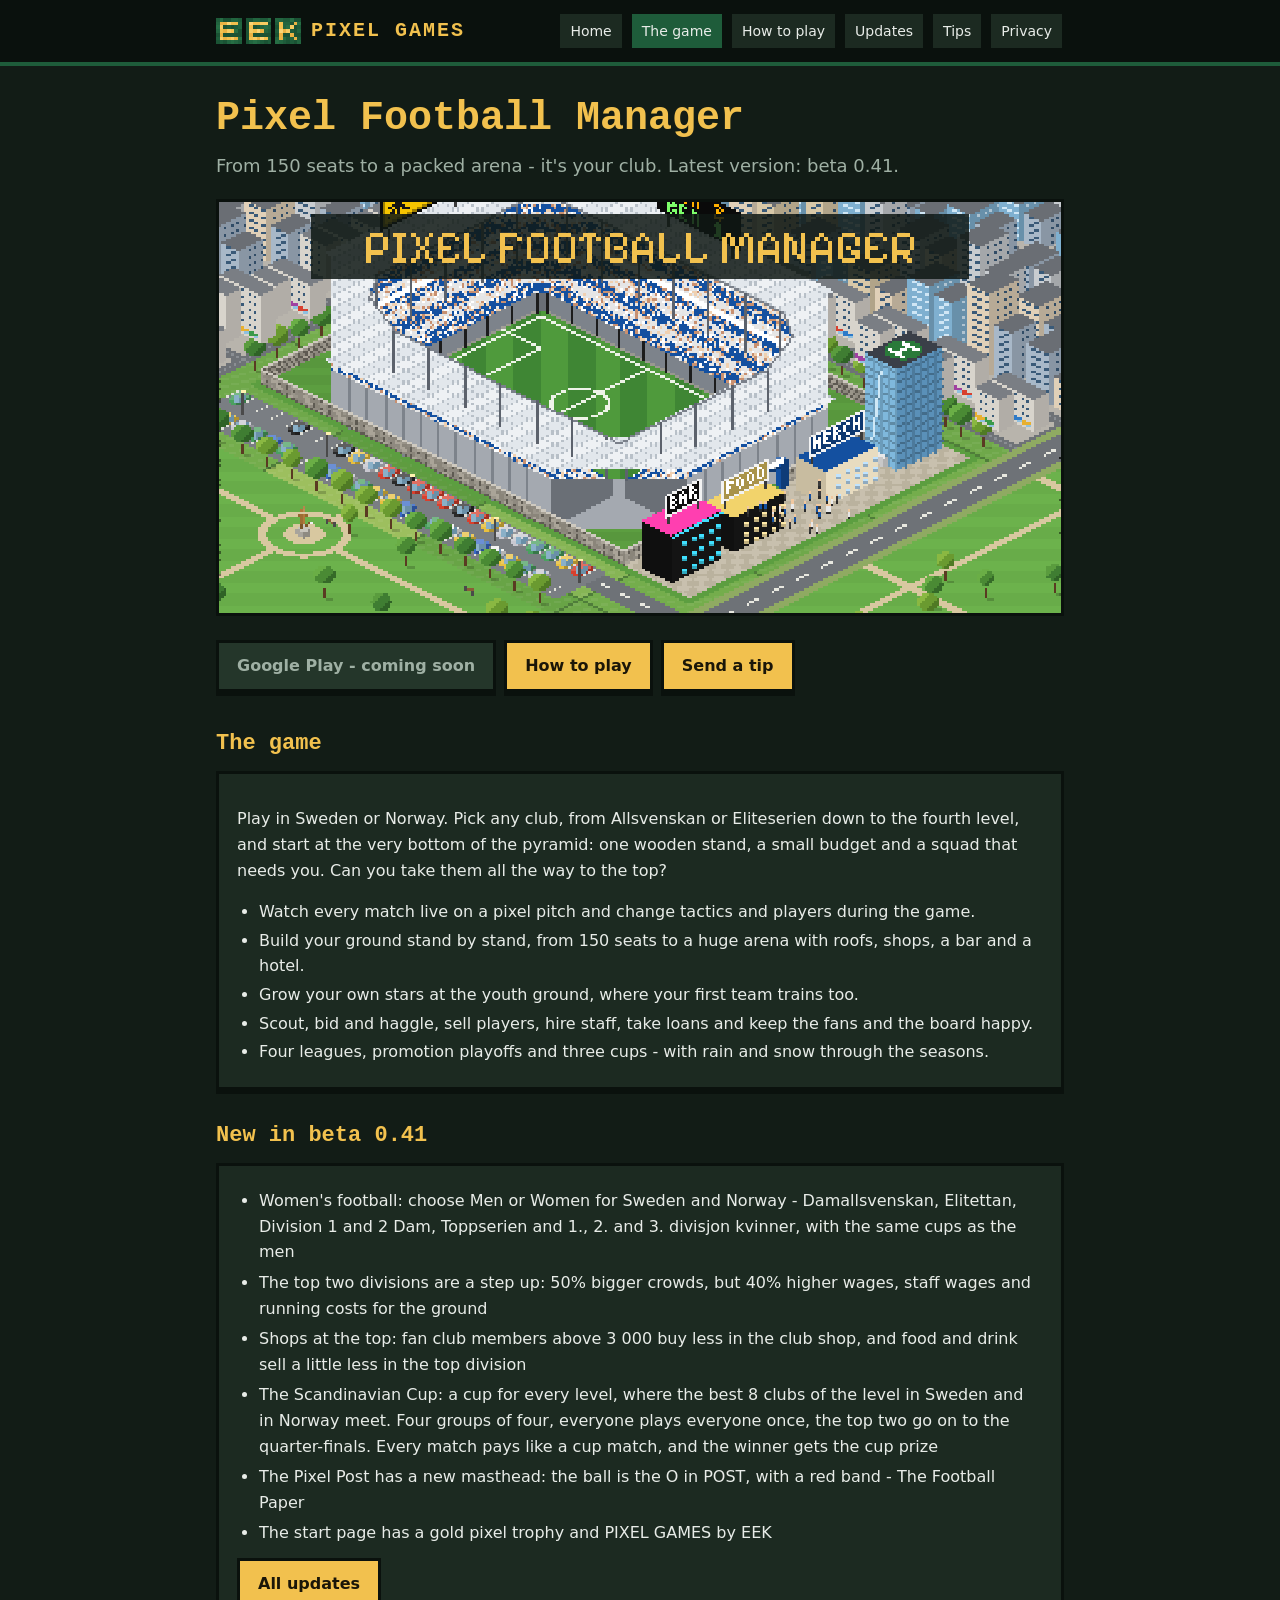
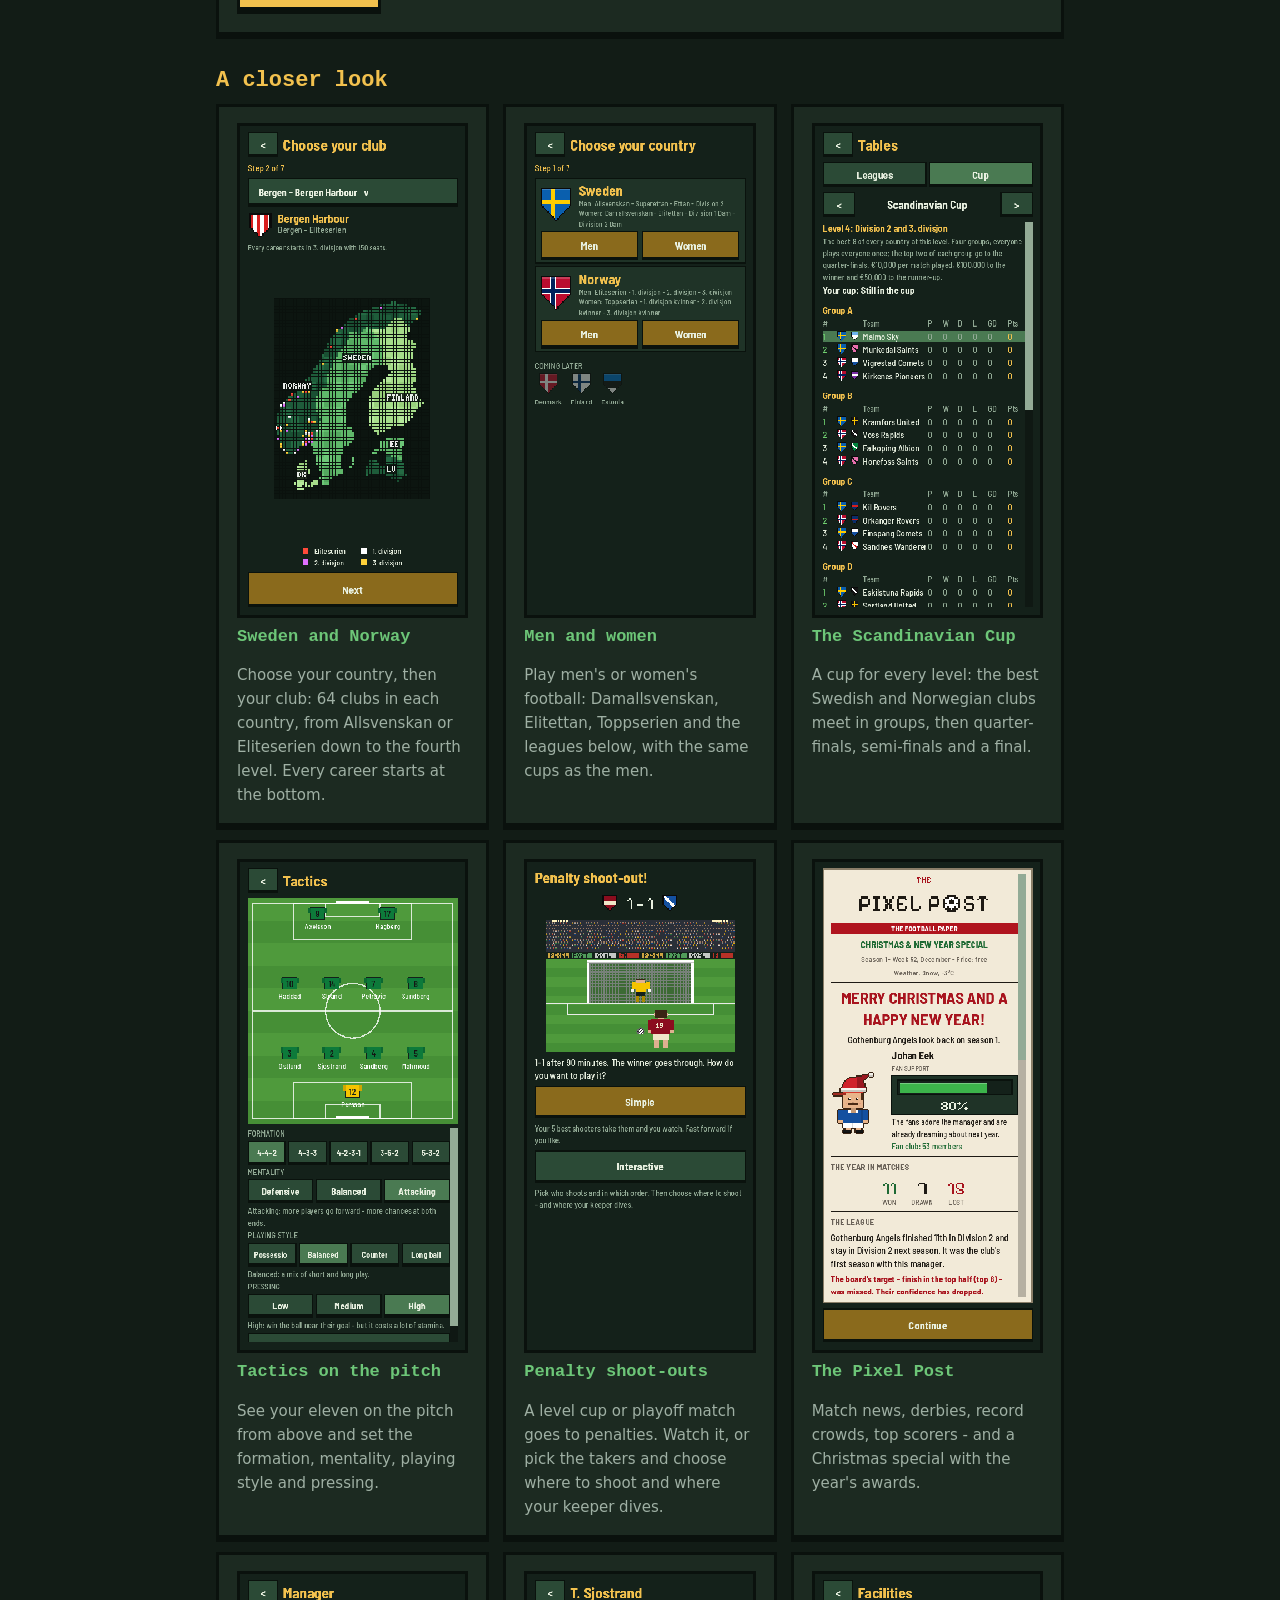
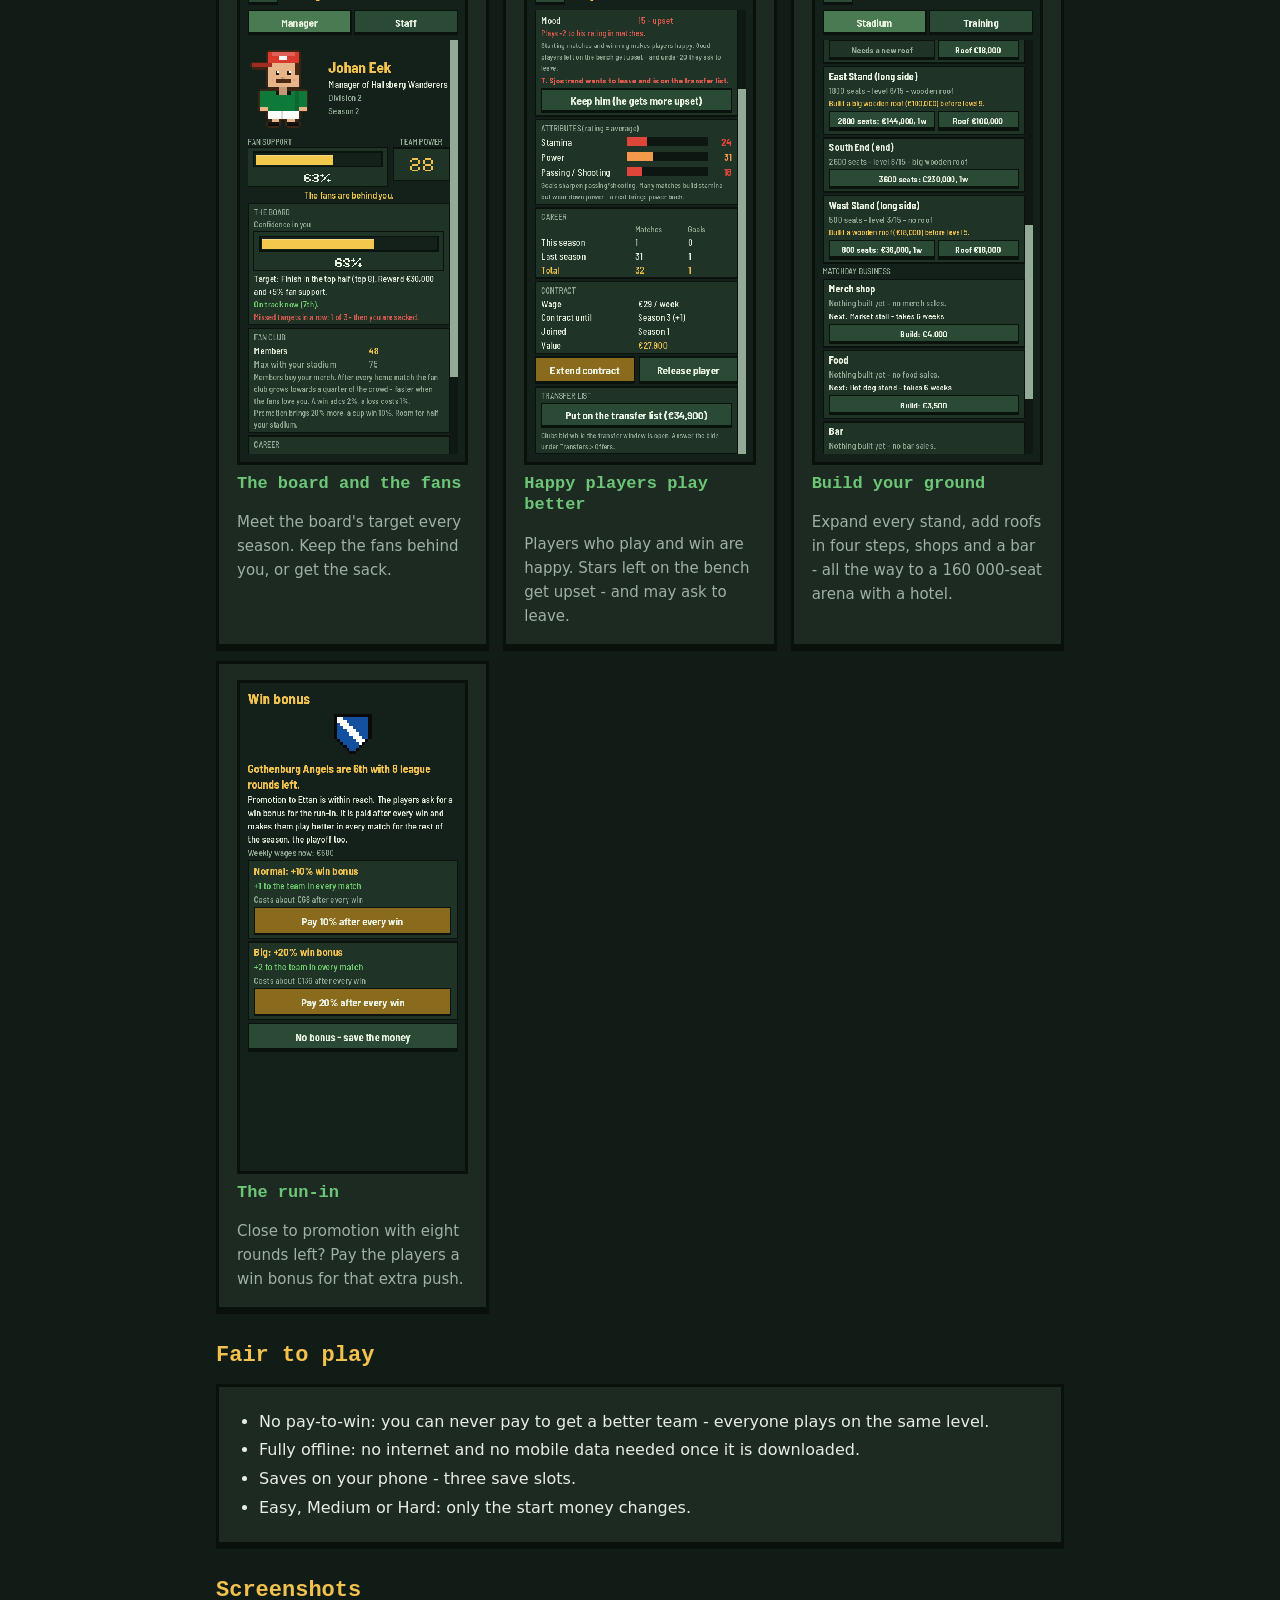
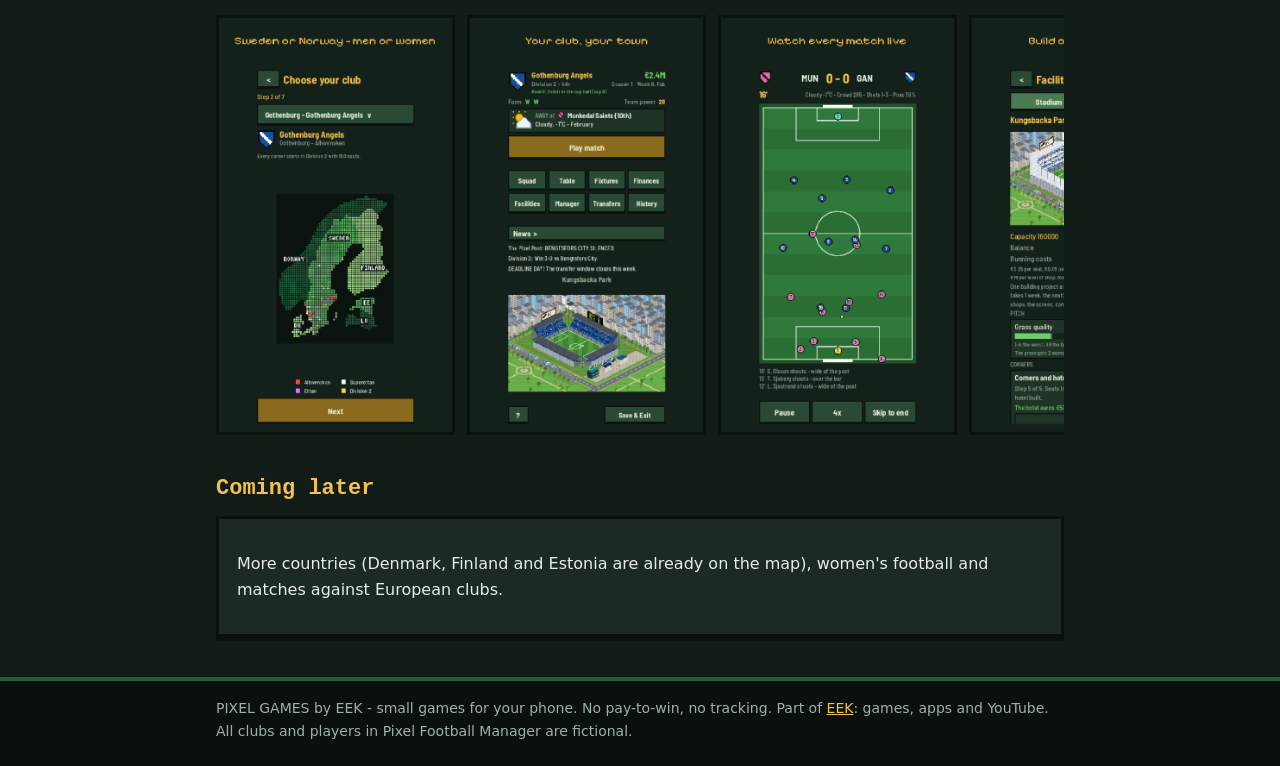
==== commit 6ee33f0e: "Remove Pixel Game Empire; YouTube shows only the 3 most watched videos and shorts - Game pages, imag" ====
--- a/football-manager/index.html
+++ b/football-manager/index.html
@@ -34,5 +34,5 @@
 
 </main>
 <footer><div class="wrap">PIXEL GAMES by EEK - small games for your phone. No pay-to-win, no tracking. Part of <a href="../index.html">EEK</a>: games, apps and YouTube.<br>
-All clubs and players in Pixel Football Manager and all studios, consoles and companies in Pixel Game Empire are fictional.</div></footer>
+All clubs and players in Pixel Football Manager are fictional.</div></footer>
 </body></html>
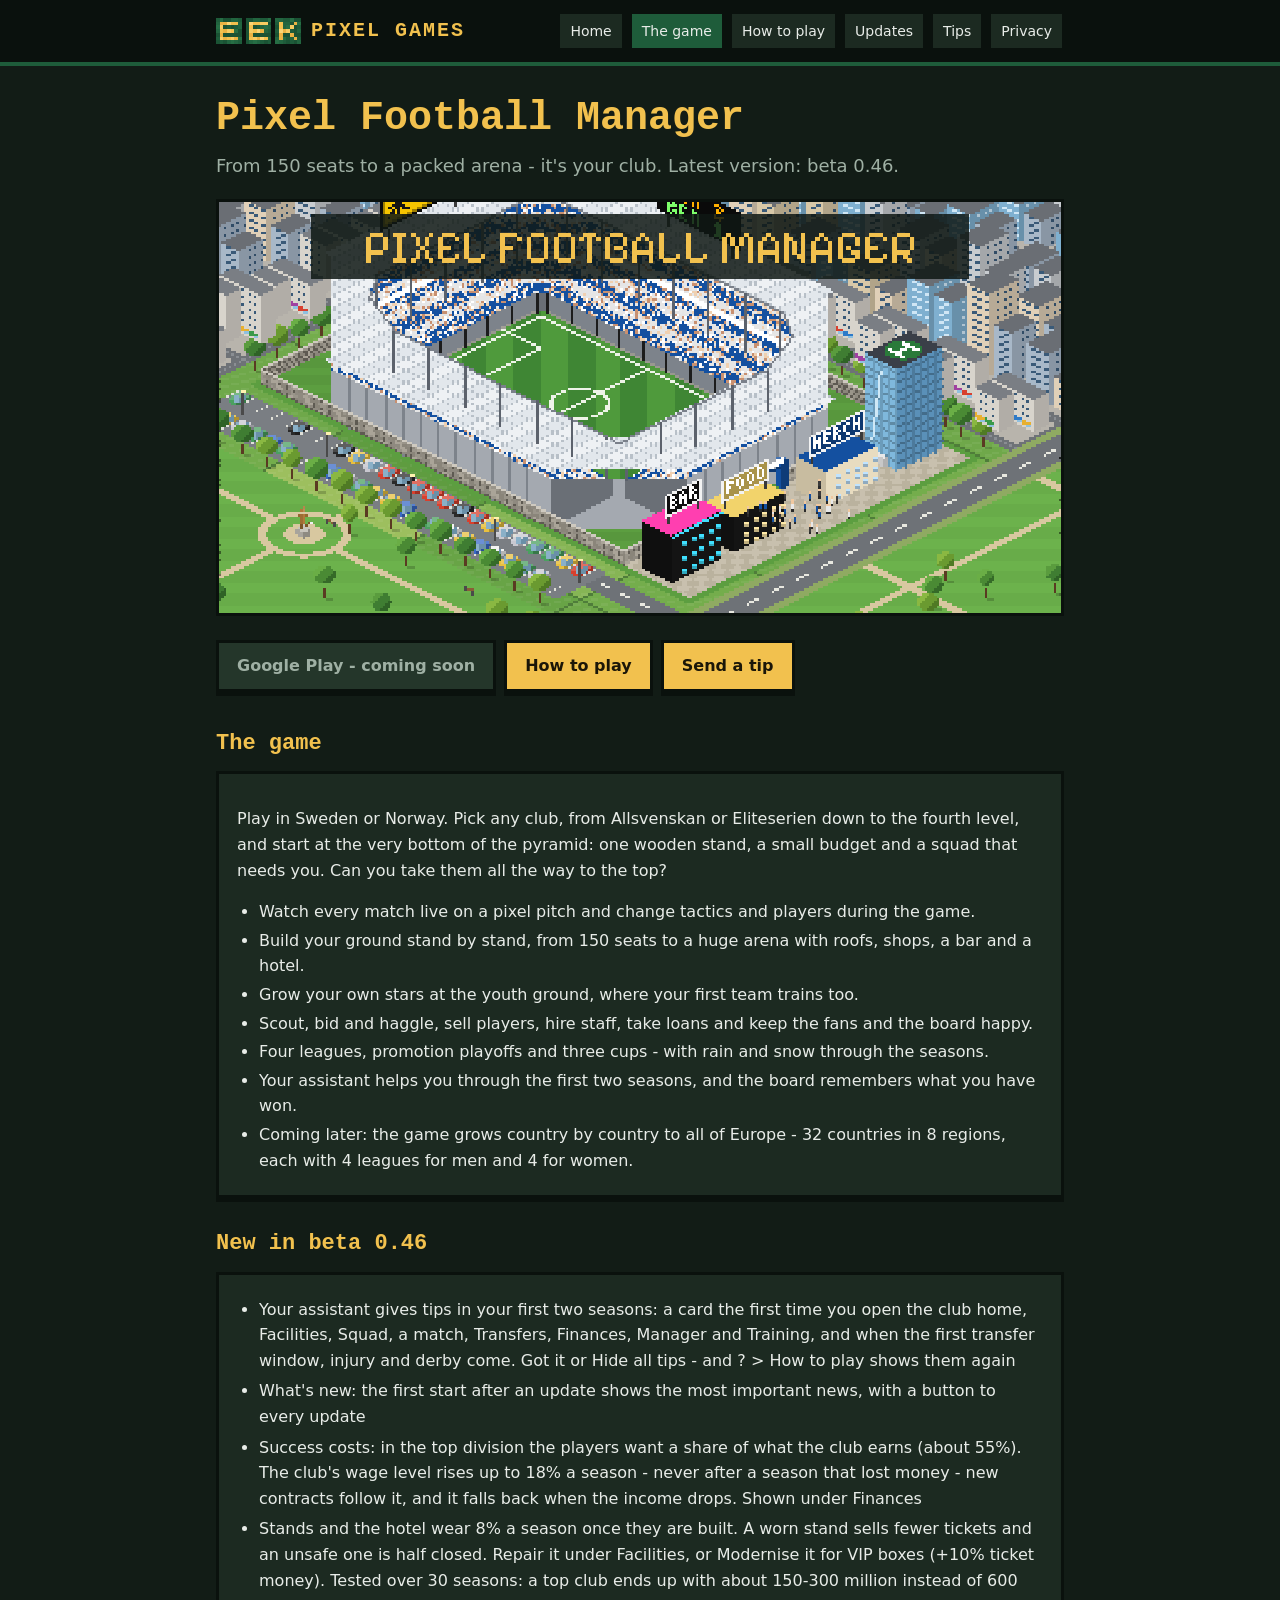
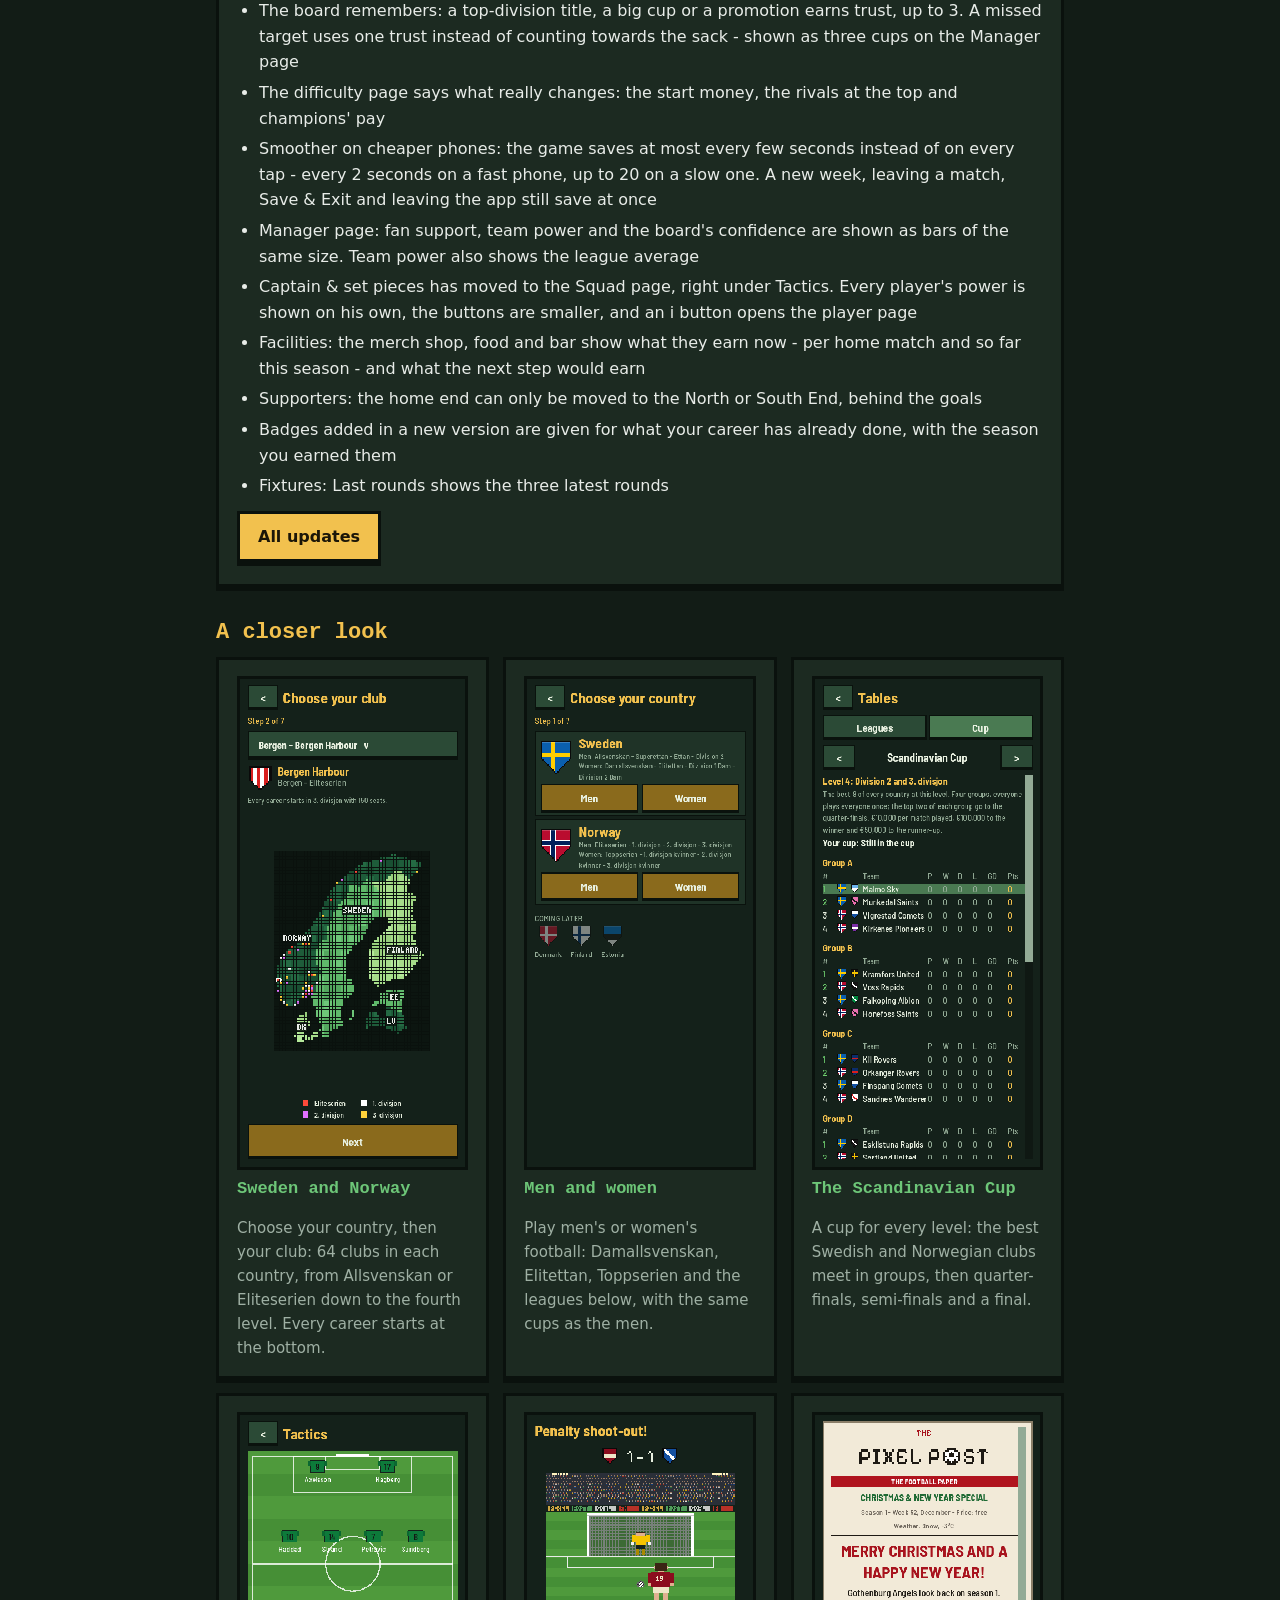
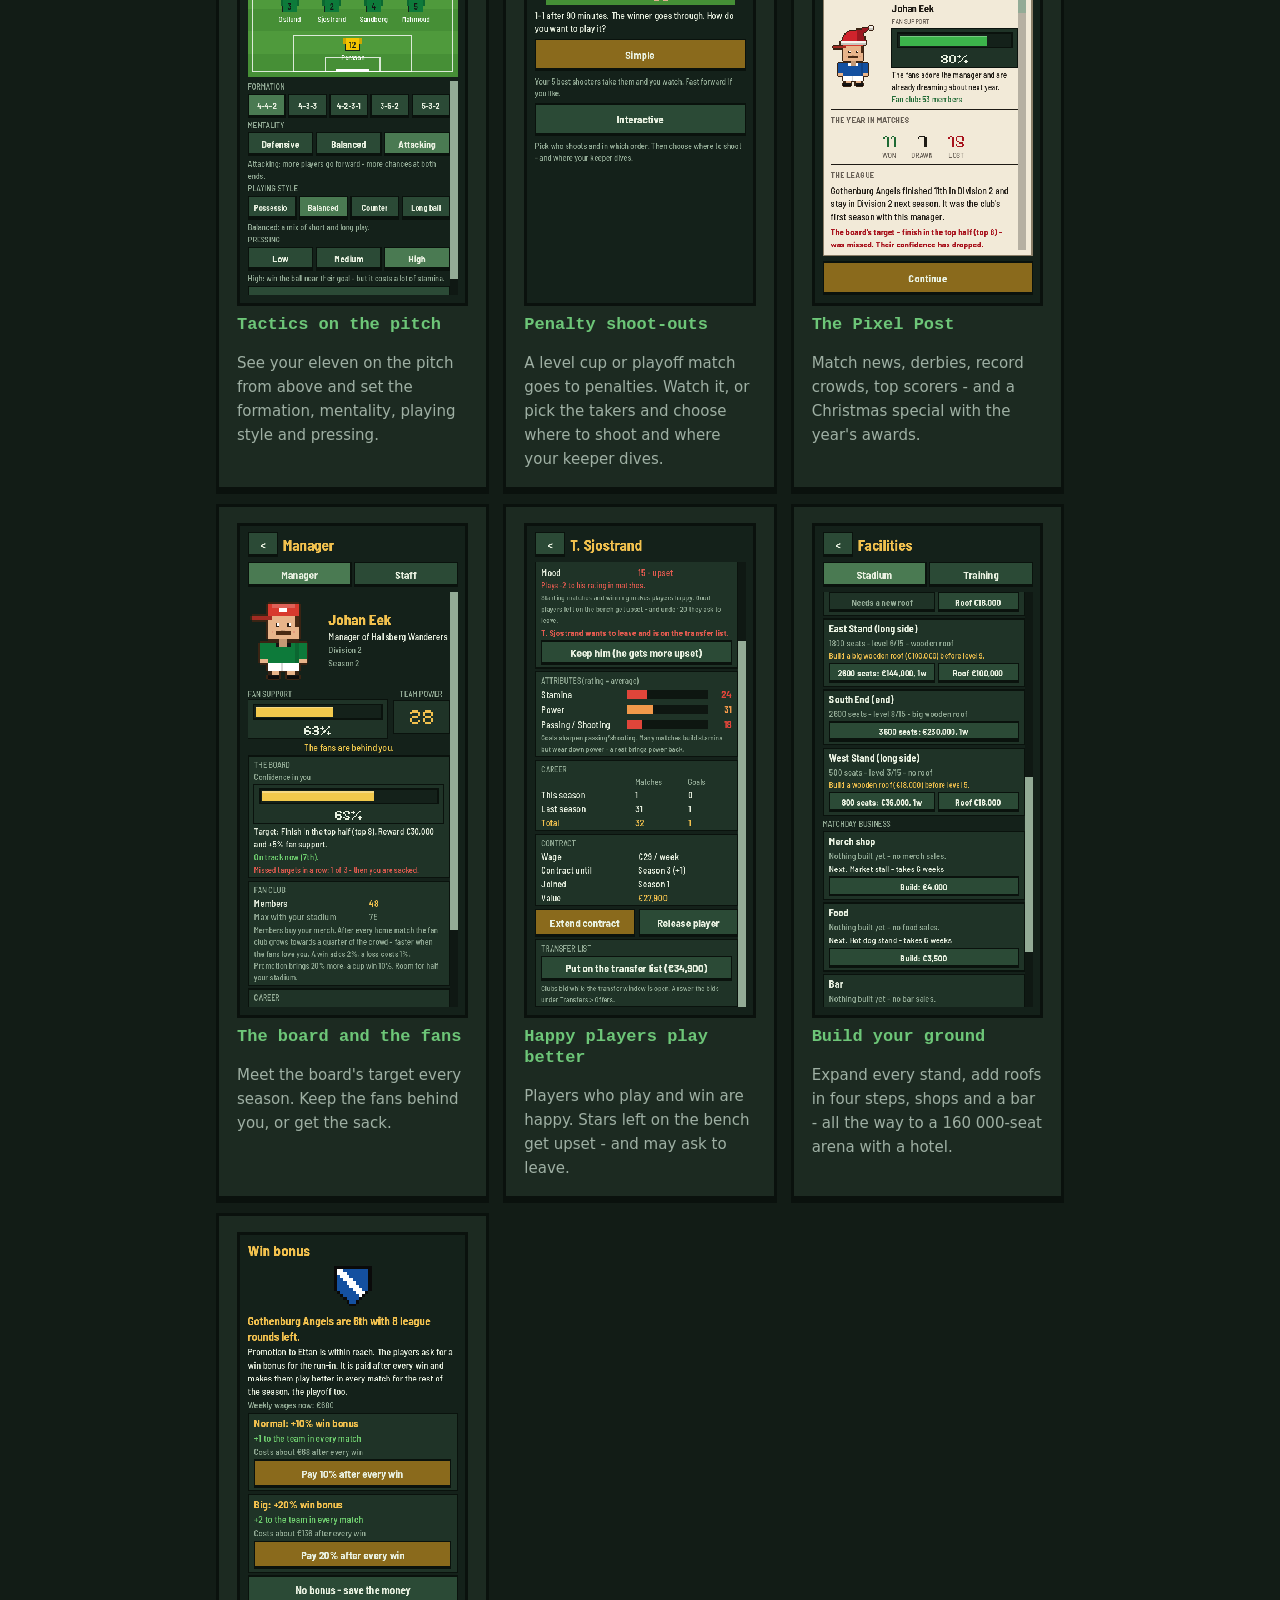
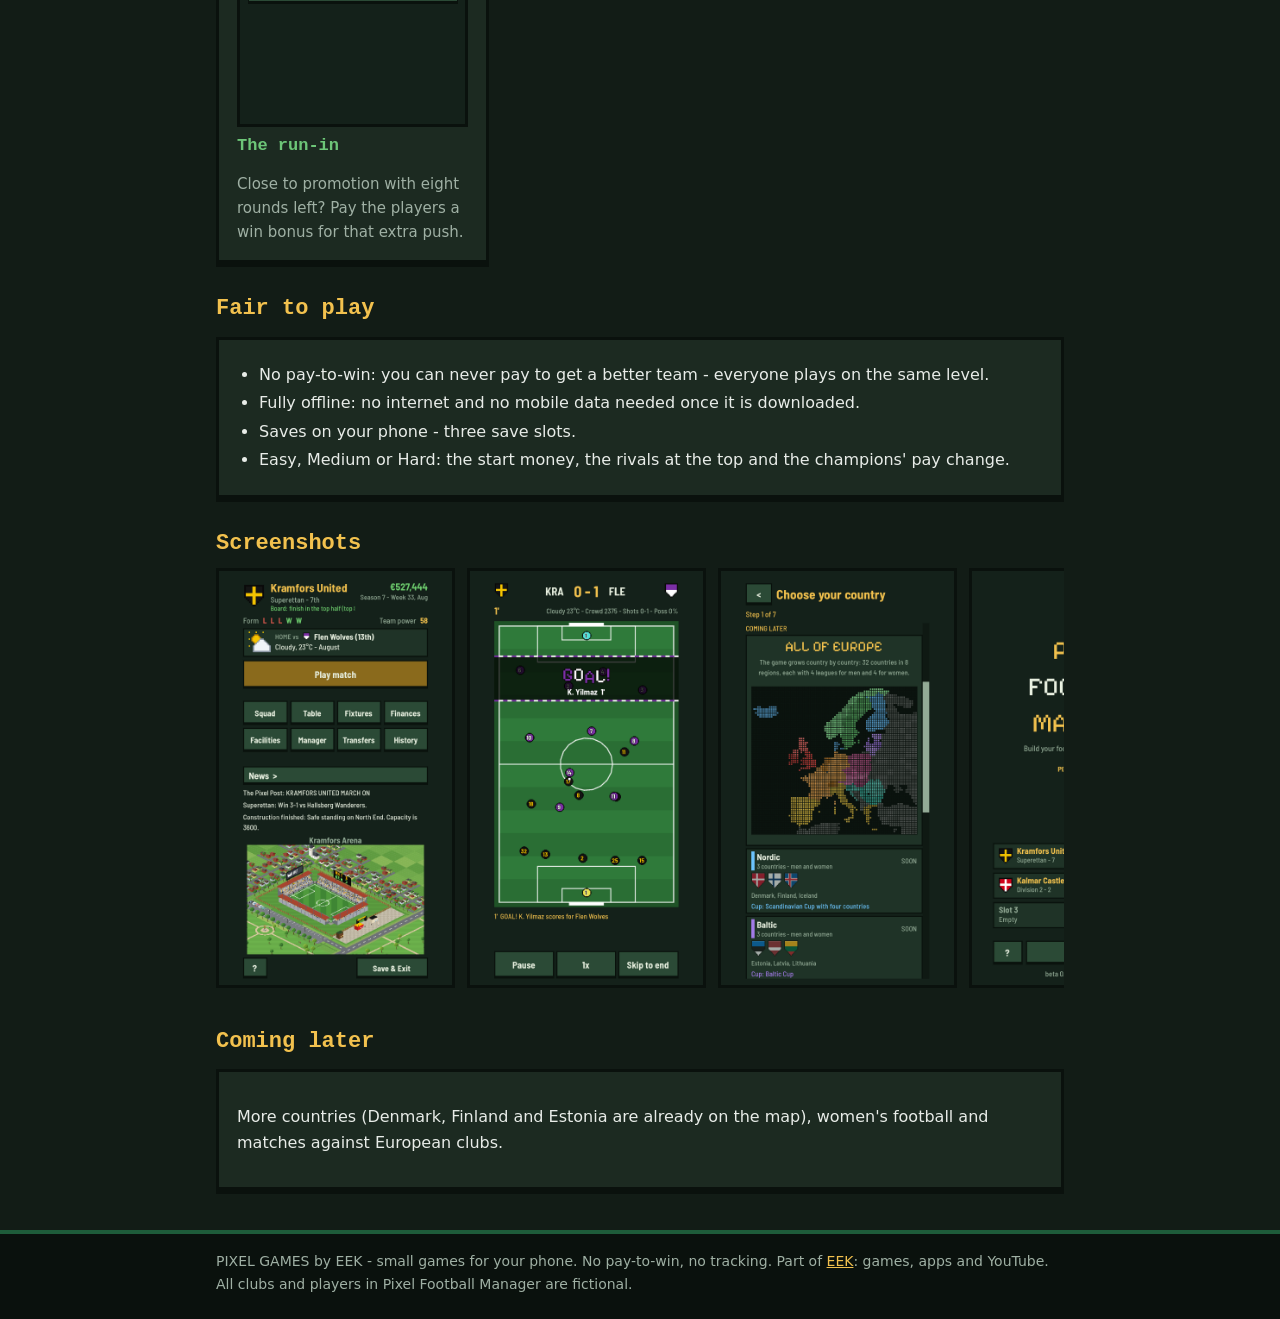
==== commit 4d7360d2: "Pixel Football Manager beta 0.46: new screenshots and what's new - New in beta 0.46 on the game page" ====
--- a/football-manager/index.html
+++ b/football-manager/index.html
@@ -6,7 +6,7 @@
 <main class="wrap">
 
 <h1>Pixel Football Manager</h1>
-<p class="lead">From 150 seats to a packed arena - it's your club. Latest version: beta 0.41.</p>
+<p class="lead">From 150 seats to a packed arena - it's your club. Latest version: beta 0.46.</p>
 <img class="hero" src="../assets/pfm-feature.png" alt="Pixel Football Manager">
 <span class="btn off">Google Play - coming soon</span><a class="btn" href="how-to-play.html">How to play</a><a class="btn" href="tips.html">Send a tip</a>
 <h2>The game</h2>
@@ -16,18 +16,20 @@
 <li>Build your ground stand by stand, from 150 seats to a huge arena with roofs, shops, a bar and a hotel.</li>
 <li>Grow your own stars at the youth ground, where your first team trains too.</li>
 <li>Scout, bid and haggle, sell players, hire staff, take loans and keep the fans and the board happy.</li>
-<li>Four leagues, promotion playoffs and three cups - with rain and snow through the seasons.</li></ul></div>
-<h2>New in beta 0.41</h2>
-<div class="panel new"><ul><li>Women&#x27;s football: choose Men or Women for Sweden and Norway - Damallsvenskan, Elitettan, Division 1 and 2 Dam, Toppserien and 1., 2. and 3. divisjon kvinner, with the same cups as the men</li><li>The top two divisions are a step up: 50% bigger crowds, but 40% higher wages, staff wages and running costs for the ground</li><li>Shops at the top: fan club members above 3 000 buy less in the club shop, and food and drink sell a little less in the top division</li><li>The Scandinavian Cup: a cup for every level, where the best 8 clubs of the level in Sweden and in Norway meet. Four groups of four, everyone plays everyone once, the top two go on to the quarter-finals. Every match pays like a cup match, and the winner gets the cup prize</li><li>The Pixel Post has a new masthead: the ball is the O in POST, with a red band - The Football Paper</li><li>The start page has a gold pixel trophy and PIXEL GAMES by EEK</li></ul><a class="btn" href="updates.html">All updates</a></div>
+<li>Four leagues, promotion playoffs and three cups - with rain and snow through the seasons.</li>
+<li>Your assistant helps you through the first two seasons, and the board remembers what you have won.</li>
+<li>Coming later: the game grows country by country to all of Europe - 32 countries in 8 regions, each with 4 leagues for men and 4 for women.</li></ul></div>
+<h2>New in beta 0.46</h2>
+<div class="panel new"><ul><li>Your assistant gives tips in your first two seasons: a card the first time you open the club home, Facilities, Squad, a match, Transfers, Finances, Manager and Training, and when the first transfer window, injury and derby come. Got it or Hide all tips - and ? &gt; How to play shows them again</li><li>What&#x27;s new: the first start after an update shows the most important news, with a button to every update</li><li>Success costs: in the top division the players want a share of what the club earns (about 55%). The club&#x27;s wage level rises up to 18% a season - never after a season that lost money - new contracts follow it, and it falls back when the income drops. Shown under Finances</li><li>Stands and the hotel wear 8% a season once they are built. A worn stand sells fewer tickets and an unsafe one is half closed. Repair it under Facilities, or Modernise it for VIP boxes (+10% ticket money). Tested over 30 seasons: a top club ends up with about 150-300 million instead of 600</li><li>The board remembers: a top-division title, a big cup or a promotion earns trust, up to 3. A missed target uses one trust instead of counting towards the sack - shown as three cups on the Manager page</li><li>The difficulty page says what really changes: the start money, the rivals at the top and champions&#x27; pay</li><li>Smoother on cheaper phones: the game saves at most every few seconds instead of on every tap - every 2 seconds on a fast phone, up to 20 on a slow one. A new week, leaving a match, Save &amp; Exit and leaving the app still save at once</li><li>Manager page: fan support, team power and the board&#x27;s confidence are shown as bars of the same size. Team power also shows the league average</li><li>Captain &amp; set pieces has moved to the Squad page, right under Tactics. Every player&#x27;s power is shown on his own, the buttons are smaller, and an i button opens the player page</li><li>Facilities: the merch shop, food and bar show what they earn now - per home match and so far this season - and what the next step would earn</li><li>Supporters: the home end can only be moved to the North or South End, behind the goals</li><li>Badges added in a new version are given for what your career has already done, with the season you earned them</li><li>Fixtures: Last rounds shows the three latest rounds</li></ul><a class="btn" href="updates.html">All updates</a></div>
 <h2>A closer look</h2>
 <div class="features"><figure class="panel feat"><img src="../assets/pfm-no_clubs.png" alt="Sweden and Norway" loading="lazy"><h3>Sweden and Norway</h3><p>Choose your country, then your club: 64 clubs in each country, from Allsvenskan or Eliteserien down to the fourth level. Every career starts at the bottom.</p></figure><figure class="panel feat"><img src="../assets/pfm-w_country.png" alt="Men and women" loading="lazy"><h3>Men and women</h3><p>Play men&#x27;s or women&#x27;s football: Damallsvenskan, Elitettan, Toppserien and the leagues below, with the same cups as the men.</p></figure><figure class="panel feat"><img src="../assets/pfm-scan_cup.png" alt="The Scandinavian Cup" loading="lazy"><h3>The Scandinavian Cup</h3><p>A cup for every level: the best Swedish and Norwegian clubs meet in groups, then quarter-finals, semi-finals and a final.</p></figure><figure class="panel feat"><img src="../assets/pfm-upd_tactics.png" alt="Tactics on the pitch" loading="lazy"><h3>Tactics on the pitch</h3><p>See your eleven on the pitch from above and set the formation, mentality, playing style and pressing.</p></figure><figure class="panel feat"><img src="../assets/pfm-pens_real_choice.png" alt="Penalty shoot-outs" loading="lazy"><h3>Penalty shoot-outs</h3><p>A level cup or playoff match goes to penalties. Watch it, or pick the takers and choose where to shoot and where your keeper dives.</p></figure><figure class="panel feat"><img src="../assets/pfm-upd_xmas_awards.png" alt="The Pixel Post" loading="lazy"><h3>The Pixel Post</h3><p>Match news, derbies, record crowds, top scorers - and a Christmas special with the year&#x27;s awards.</p></figure><figure class="panel feat"><img src="../assets/pfm-upd_manager_board.png" alt="The board and the fans" loading="lazy"><h3>The board and the fans</h3><p>Meet the board&#x27;s target every season. Keep the fans behind you, or get the sack.</p></figure><figure class="panel feat"><img src="../assets/pfm-upd_player_morale.png" alt="Happy players play better" loading="lazy"><h3>Happy players play better</h3><p>Players who play and win are happy. Stars left on the bench get upset - and may ask to leave.</p></figure><figure class="panel feat"><img src="../assets/pfm-roof_stadium_stands.png" alt="Build your ground" loading="lazy"><h3>Build your ground</h3><p>Expand every stand, add roofs in four steps, shops and a bar - all the way to a 160 000-seat arena with a hotel.</p></figure><figure class="panel feat"><img src="../assets/pfm-proto_win_bonus.png" alt="The run-in" loading="lazy"><h3>The run-in</h3><p>Close to promotion with eight rounds left? Pay the players a win bonus for that extra push.</p></figure></div>
 <h2>Fair to play</h2>
 <div class="panel"><ul><li>No pay-to-win: you can never pay to get a better team - everyone plays on the same level.</li>
 <li>Fully offline: no internet and no mobile data needed once it is downloaded.</li>
 <li>Saves on your phone - three save slots.</li>
-<li>Easy, Medium or Hard: only the start money changes.</li></ul></div>
+<li>Easy, Medium or Hard: the start money, the rivals at the top and the champions&#x27; pay change.</li></ul></div>
 <h2>Screenshots</h2>
-<div class="shots"><img src="../assets/pfm-shot-1.png" alt="Screenshot 1" loading="lazy"><img src="../assets/pfm-shot-2.png" alt="Screenshot 2" loading="lazy"><img src="../assets/pfm-shot-3.png" alt="Screenshot 3" loading="lazy"><img src="../assets/pfm-shot-4.png" alt="Screenshot 4" loading="lazy"><img src="../assets/pfm-shot-5.png" alt="Screenshot 5" loading="lazy"></div>
+<div class="shots"><img src="../assets/pfm-046-2.png" alt="Club home: next match, news and your stadium" loading="lazy"><img src="../assets/pfm-046-3.png" alt="A live match on the pixel pitch" loading="lazy"><img src="../assets/pfm-046-4.png" alt="Choose your country - and all of Europe coming later" loading="lazy"><img src="../assets/pfm-046-1.png" alt="Start page with three save slots" loading="lazy"></div>
 <h2>Coming later</h2>
 <div class="panel"><p>More countries (Denmark, Finland and Estonia are already on the map), women's
 football and matches against European clubs.</p></div>
